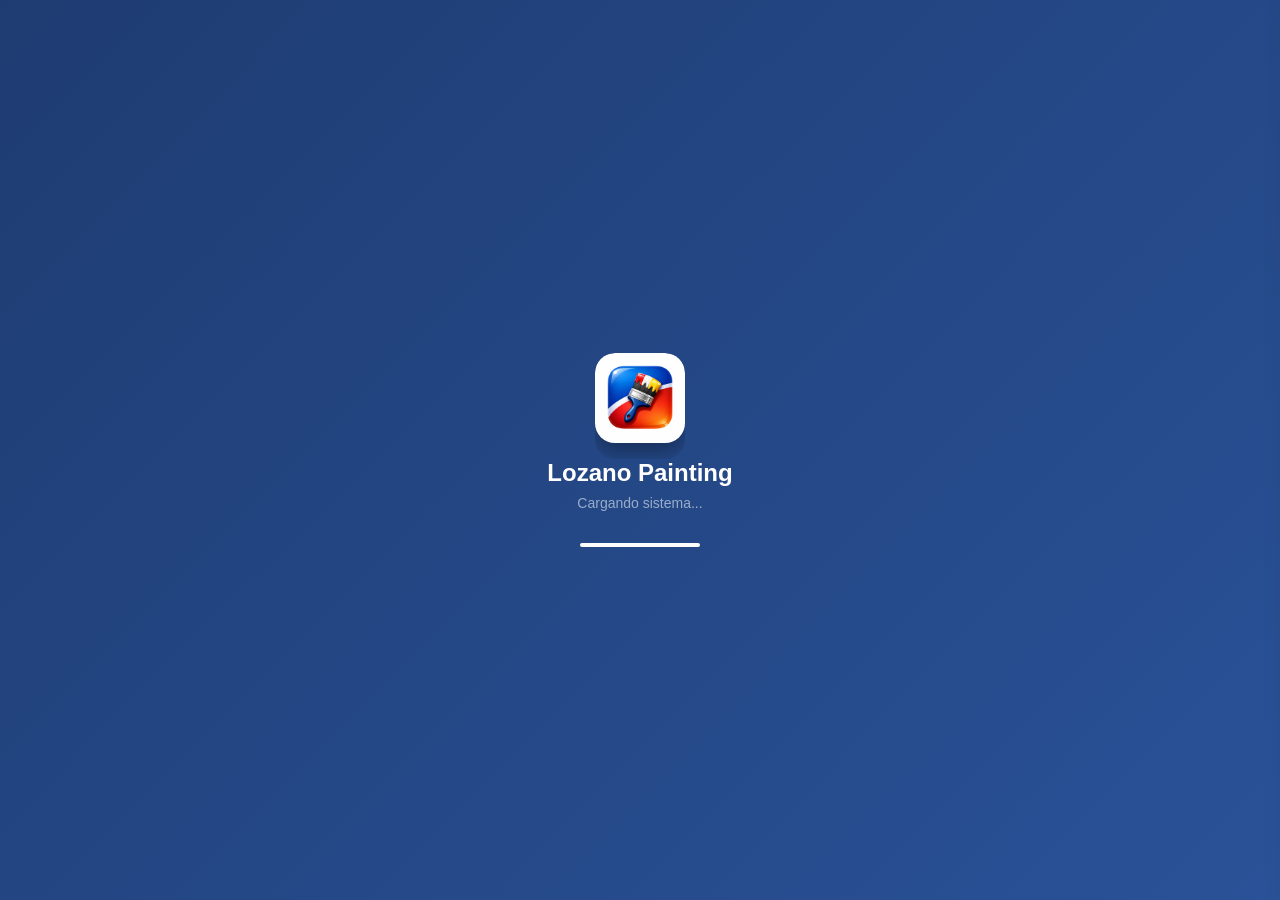
==== index.html @ d55d19da "Add files via upload" ====
<!DOCTYPE html>

<html lang="es">
<head>
<meta charset="utf-8"/>
<meta content="width=device-width, initial-scale=1.0" name="viewport"/>
<title>LOZANO PAINTING</title>
<style>
*{ box-sizing:border-box; }

body{
    font-family:'Segoe UI',sans-serif;
    margin:0;
    background:#f2f6fa;
    display:block;
}

.main-wrapper{
    width:100%;
    max-width:900px;
    padding:20px;
    text-align:center;
    margin:0 auto;
}

header{
    background:linear-gradient(90deg,#1e3c72,#2a5298);
    color:white;
    padding:20px;
    font-size:28px;
    font-weight:bold;
    border-radius:12px;
    box-shadow:0 4px 12px rgba(0,0,0,0.2);
    margin-bottom:30px;
    letter-spacing:2px;
}

label{
    font-weight:bold;
    font-size:18px;
    color:#1e3c72;
    display:block;
    margin-bottom:10px;
}

.buscador-wrapper{
    position:sticky;
    top:10px;
    width:100%;
    max-width:560px;
    margin:0 auto 10px;
    z-index:40;
}

.search-shell{
    position:relative;
    background:#ffffff;
    border-radius:18px;
    box-shadow:0 10px 24px rgba(22,50,95,0.14);
    border:1px solid #dbe6f4;
    padding:8px;
}

.search-icon{
    position:absolute;
    left:20px;
    top:50%;
    transform:translateY(-50%);
    font-size:18px;
    color:#52709b;
    pointer-events:none;
}

input{
    width:100%;
    padding:17px 52px 17px 48px;
    font-size:18px;
    border-radius:14px;
    border:2px solid #9bb4d8;
    outline:none;
    background:#fff;
    box-shadow:0 4px 14px rgba(0,0,0,0.08);
    transition:all .2s ease;
}

.clear-btn{
    position:absolute;
    right:16px;
    top:50%;
    transform:translateY(-50%);
    width:34px;
    height:34px;
    border:none;
    border-radius:999px;
    background:#edf4ff;
    color:#23406f;
    font-size:20px;
    cursor:pointer;
    display:none;
}

.clear-btn.visible{
    display:block;
}

input:focus{
    border-color:#2a5298;
    box-shadow:0 0 0 4px rgba(42,82,152,0.14), 0 8px 18px rgba(0,0,0,0.10);
}

.dropdown{
    position:absolute;
    top:calc(100% + 8px);
    left:0;
    right:0;
    background:#fff;
    border:2px solid #d4e0f1;
    border-radius:16px;
    box-shadow:0 12px 26px rgba(0,0,0,0.14);
    overflow:hidden;
    z-index:20;
    max-height:280px;
    overflow-y:auto;
    display:none;
    text-align:left;
}

.dropdown.visible{
    display:block;
}

.dropdown-item{
    padding:15px 16px;
    font-size:17px;
    color:#16325f;
    border-bottom:1px solid #edf2f8;
    cursor:pointer;
    background:#fff;
}

.dropdown-item:last-child{
    border-bottom:none;
}

.dropdown-item:hover,
.dropdown-item:active,
.dropdown-item.activa{
    background:#edf4ff;
}

.dropdown-vacio{
    padding:16px;
    color:#5d6f8a;
    font-size:15px;
}

.app-hint{
    margin:10px auto 0;
    max-width:560px;
    font-size:14px;
    color:#5a7399;
    background:#eef4ff;
    border:1px solid #d8e5f7;
    padding:10px 14px;
    border-radius:14px;
}

.nombre-colonia{
    margin-top:24px;
    font-size:24px;
    font-weight:bold;
    color:#1e3c72;
    letter-spacing:1px;
    background:#fff;
    border:1px solid #d9e4f3;
    border-radius:16px;
    padding:14px 16px;
    box-shadow:0 6px 16px rgba(0,0,0,0.08);
}

.table-wrap{
    width:100%;
    overflow-x:auto;
}

table{
    width:100%;
    margin-top:15px;
    border-collapse:collapse;
    background:white;
    border-radius:12px;
    overflow:hidden;
    box-shadow:0 6px 15px rgba(0,0,0,0.15);
}

th{
    background:#2a5298;
    color:white;
    padding:12px;
}

td{
    padding:12px;
    border-bottom:1px solid #ddd;
    vertical-align:top;
}

.mapa-celda{
    background:#f4f8fc;
    font-weight:bold;
    text-align:center;
}

.zoom-help{
    font-size:14px;
    font-weight:600;
    color:#45638d;
    margin:8px 0 12px;
}

.image-stage{
    width:100%;
    overflow:auto;
    -webkit-overflow-scrolling:touch;
    border-radius:14px;
    background:#eaf1fb;
    border:1px solid #d4e0f1;
    padding:12px;
    touch-action:pan-x pan-y pinch-zoom;
}

.image-inner{
    display:inline-block;
    transform-origin:center center;
    will-change:transform;
}

.mapa-celda img{
    width:min(100%, 760px);
    max-width:none;
    height:auto;
    display:block;
    margin:0 auto;
    border-radius:10px;
    user-select:none;
    -webkit-user-drag:none;
    touch-action:none;
}

ul{
    padding-left:20px;
    text-align:left;
    margin:0;
}

a{
    color:#1e3c72;
    font-weight:bold;
    text-decoration:none;
}

a:hover{
    text-decoration:underline;
}

@media(max-width:600px){
    .main-wrapper{
        padding:12px;
    }

    header{
        font-size:24px;
        padding:18px 14px;
        border-radius:18px;
    }

    .buscador-wrapper{
        top:8px;
    }

    .search-shell{
        border-radius:20px;
        padding:8px;
    }

    label{
        font-size:19px;
    }

    input{
        font-size:18px;
        padding:18px 52px 18px 46px;
    }

    .dropdown-item{
        font-size:18px;
        padding:16px;
    }

    table, thead, tbody, tr, th, td{
        display:block;
        width:100%;
    }

    thead{
        display:none;
    }

    tr{
        border-bottom:1px solid #dbe4f0;
    }

    td{
        text-align:left;
        padding:14px;
    }

    td::before{
        content:attr(data-label);
        display:block;
        font-weight:700;
        color:#1e3c72;
        margin-bottom:8px;
    }

    .mapa-celda{
        text-align:center;
    }

    .mapa-celda::before{
        display:none;
    }
}

.recent-chip{
    border:none;
    background:#edf4ff;
    padding:8px 12px;
    border-radius:999px;
    cursor:pointer;
    font-weight:600;
}
.recent-chip:hover{
    background:#dce9ff;
}


/* ===== SECCIONES MIGRADAS DESDE INDEX ===== */
.section-card{
    margin:32px auto 0;
    background:#fff;
    border:1px solid #d9e4f3;
    border-radius:22px;
    box-shadow:0 12px 28px rgba(15,35,70,.10);
    overflow:hidden;
}
.section-body{
    padding:22px 20px;
}
.section-title{
    margin:0 0 8px;
    color:#1e3c72;
    font-size:26px;
    font-weight:800;
}
.section-subtitle{
    margin:0;
    color:#5d7394;
    font-size:15px;
}
.visit-card{
    text-align:center;
}
.visit-card .visitor-badge{
    display:inline-block;
    margin:6px auto 18px;
}
.visit-gallery{
    display:flex;
    justify-content:center;
    flex-wrap:wrap;
    gap:16px;
    margin-top:8px;
}
.visit-gallery img{
    max-width:220px;
    width:100%;
    height:auto;
    border-radius:18px;
    border:1px solid #d9e4f3;
    box-shadow:0 10px 22px rgba(0,0,0,.10);
    background:#fff;
}
.important-wrap{
    position:relative;
}
.important-top-image{
    display:block;
    margin:0 auto 14px;
    max-width:260px;
    width:100%;
    height:auto;
}
.important-box{
    background:linear-gradient(135deg,#fff7cc,#ffe98b);
    color:#513d00;
    border:2px solid #f1c84a;
    border-radius:22px;
    box-shadow:0 14px 26px rgba(118,86,0,.16);
    padding:22px 18px;
    text-align:left;
}
.important-box h2{
    margin:0 0 12px;
    color:#7c4f00;
    font-size:28px;
    text-align:center;
}
.important-highlight{
    display:inline-block;
    margin-bottom:12px;
    padding:6px 12px;
    border-radius:999px;
    background:#7c4f00;
    color:#fff7cc;
    font-size:13px;
    font-weight:700;
    letter-spacing:.4px;
}
.important-copy{
    font-size:18px;
    line-height:1.55;
    font-weight:700;
}
.quick-links{
    display:grid;
    grid-template-columns:repeat(2,minmax(0,1fr));
    gap:18px;
    margin-top:32px;
}
.quick-card{
    background:#fff;
    border:1px solid #d9e4f3;
    border-radius:22px;
    padding:22px 18px;
    box-shadow:0 12px 28px rgba(15,35,70,.10);
    text-align:center;
}
.quick-card h3{
    margin:10px 0 6px;
    color:#1e3c72;
    font-size:24px;
}
.quick-card p{
    margin:0 0 14px;
    color:#607796;
}
.quick-card img{
    width:140px;
    max-width:100%;
    height:auto;
    border-radius:18px;
    box-shadow:0 10px 22px rgba(0,0,0,.12);
}
.action-btn{
    display:inline-block;
    margin-top:14px;
    padding:12px 18px;
    border-radius:14px;
    background:linear-gradient(90deg,#1e3c72,#2a5298);
    color:#fff;
    text-decoration:none;
    font-weight:800;
    box-shadow:0 10px 18px rgba(30,60,114,.24);
}
.action-btn:hover{
    text-decoration:none;
    filter:brightness(1.05);
}
.birthday-card{
    position:relative;
    overflow:hidden;
}
.birthday-card::before{
    content:"";
    position:absolute;
    inset:0;
    background:radial-gradient(circle at top right,rgba(255,214,102,.28),transparent 35%);
    pointer-events:none;
}
.birthday-header{
    display:flex;
    align-items:center;
    justify-content:center;
    gap:10px;
    flex-wrap:wrap;
    margin-bottom:8px;
}
.birthday-list{
    list-style:none;
    padding:0;
    margin:18px 0 0;
    display:grid;
    gap:10px;
}
.birthday-list li{
    background:#f7faff;
    border:1px solid #dfe9f8;
    border-radius:16px;
    padding:14px 16px;
    color:#28466f;
    font-size:17px;
    text-align:left;
}
.birthday-list .day{
    display:inline-block;
    min-width:90px;
    font-weight:800;
    color:#1e3c72;
}
.birthday-today-banner{
    display:none;
    position:fixed;
    inset:auto 16px 16px 16px;
    top:16px;
    max-width:760px;
    margin:auto;
    background:linear-gradient(135deg,#1e3c72,#2a5298);
    color:#fff;
    padding:24px 20px;
    border-radius:24px;
    box-shadow:0 20px 36px rgba(0,0,0,.28);
    z-index:9999;
    text-align:center;
    animation:fadePop .35s ease;
}
.birthday-today-banner strong{
    display:block;
    font-size:34px;
    margin-top:8px;
}
@keyframes fadePop{
    from{opacity:0; transform:translateY(-16px) scale(.96);}
    to{opacity:1; transform:translateY(0) scale(1);}
}
.emoji-balloon,.emoji-cake,.confetti{
    position:fixed;
    z-index:9998;
    pointer-events:none;
}
.emoji-balloon{
    font-size:34px;
    animation:floatUp linear infinite;
}
.emoji-cake{
    font-size:28px;
    animation:floatUp linear infinite;
}
.confetti{
    width:10px;
    height:10px;
    border-radius:50%;
    animation:confettiFall linear infinite;
}
@keyframes floatUp{
    0%{transform:translateY(0vh) rotate(0deg); opacity:1;}
    100%{transform:translateY(-150vh) rotate(360deg); opacity:0;}
}
@keyframes confettiFall{
    0%{transform:translateY(0) rotate(0deg); opacity:1;}
    100%{transform:translateY(120vh) rotate(720deg); opacity:0;}
}

.back-to-top:hover{ transform:translateY(-2px); }
@media(max-width:700px){
    .quick-links{ grid-template-columns:1fr; }
    .section-title{ font-size:22px; }
    .important-box h2{ font-size:24px; }
    .important-copy{ font-size:16px; }
    .birthday-today-banner strong{ font-size:25px; }
}


/* ===== Apartados en la misma página ===== */
.top-tabs{
    display:flex;
    gap:10px;
    overflow-x:auto;
    padding-bottom:10px;
    margin:0 0 20px;
    -webkit-overflow-scrolling:touch;
}
.top-tab-btn{
    flex-shrink:0;
    padding:12px 16px;
    border:none;
    border-radius:14px;
    background:#e2e8f0;
    color:#1e3c72;
    font-weight:800;
    font-size:15px;
    cursor:pointer;
    box-shadow:0 4px 10px rgba(0,0,0,0.08);
}
.top-tab-btn.active{
    background:linear-gradient(90deg,#1e3c72,#2a5298);
    color:#fff;
}
.seccion{display:none;width:100%;}
.seccion.activa{display:block;}
.registro-shell,.material-shell{
    margin:32px auto 0;
    max-width:700px;
    background:#fff;
    border:1px solid #d9e4f3;
    border-radius:22px;
    box-shadow:0 12px 28px rgba(15,35,70,.10);
    padding:22px 18px;
    text-align:left;
}
.registro-shell h2,.material-shell h2{
    text-align:center;
    color:#1e3c72;
    margin:0 0 18px;
    font-size:28px;
}
.registro-shell textarea{
    width:100%;
    min-height:250px;
    resize:vertical;
    border-radius:12px;
    border:1px solid #ccc;
    padding:12px;
    font-size:15px;
    box-shadow:0 1px 3px rgba(0,0,0,0.1);
    margin-bottom:12px;
}
.registro-shell input,.material-shell input{
    width:100%;
    padding:12px;
    margin:8px 0;
    border-radius:10px;
    border:1px solid #ccc;
    font-size:15px;
}
.registro-btn,.material-shell button{
    width:100%;
    background:#1a73e8;
    color:white;
    border:none;
    border-radius:10px;
    padding:12px;
    font-size:16px;
    margin-top:10px;
    cursor:pointer;
    transition:background 0.3s ease;
}
.registro-btn:hover,.material-shell button:hover{background:#155ab6;}
.registro-btn.whatsapp{background:#25D366;}
.registro-btn.whatsapp:hover{background:#1ea952;}
.weekly-summary{margin-top:28px;border-top:2px solid #d9e4f3;padding-top:22px;}
.weekly-summary-head{text-align:center;margin-bottom:16px;}
.weekly-summary-head h3{margin:0 0 6px;color:#1e3c72;font-size:24px;}
.week-range{color:#5d7394;font-weight:700;margin-bottom:12px;}
.week-nav{display:grid;grid-template-columns:1fr 1fr;gap:10px;}
.week-nav button{margin:0;background:#eaf2ff;color:#1e3c72;border:1px solid #c8d9f0;}
.worker-week-card{margin-top:18px;padding:18px;border:1px solid #d9e4f3;border-radius:18px;background:#f8fbff;box-shadow:0 8px 20px rgba(22,50,95,.09);}
.worker-week-title{margin:0 0 8px;color:#1e3c72;font-size:22px;}
.worker-total{font-weight:800;color:#17325c;margin-bottom:14px;}
.pay-grid{display:grid;grid-template-columns:1fr 1fr;gap:12px;margin-bottom:14px;}
.pay-grid label{font-size:14px;margin:0;text-align:left;}
.pay-grid input{margin:6px 0 0!important;background:#fff;}
.estimated-pay{padding:12px;border-radius:12px;background:#e9f8ef;color:#166534;font-weight:800;display:flex;align-items:center;}
.weekly-table{margin:0;box-shadow:none;border:1px solid #d9e4f3;}
.weekly-table th,.weekly-table td{padding:10px;text-align:left;}
.weekly-table td:last-child{white-space:nowrap;font-weight:700;}
.empty-week{padding:20px;border-radius:16px;background:#f1f5f9;color:#64748b;text-align:center;}
.delete-day-btn{width:auto!important;margin:0 0 0 8px!important;padding:5px 8px!important;background:#fee2e2!important;color:#991b1b!important;font-size:12px!important;}
@media(max-width:600px){
  .pay-grid{grid-template-columns:1fr;}
  .weekly-table,.weekly-table tbody{display:table!important;width:100%;}
  .weekly-table tr{display:table-row!important;}
  .weekly-table td{display:table-cell!important;width:auto!important;font-size:14px;padding:9px!important;}
  .weekly-table td::before{display:none!important;}
}
.checkbox-container{
    display:flex;
    align-items:center;
    justify-content:flex-start;
    gap:8px;
    margin-top:5px;
}
.checkbox-container input[type="checkbox"]{
    width:20px;
    height:20px;
    accent-color:#1a73e8;
    flex-shrink:0;
}
.checkbox-container label{
    font-weight:500;
    font-size:15px;
    margin:0;
}
.material-shell{text-align:center;}
.material-container{
    width:100%;
    max-width:420px;
    margin:auto;
    background:white;
    padding:0;
    border-radius:10px;
}
.material-shell h3{
    color:#333;
    font-size:18px;
    margin:18px 0 10px;
    text-align:center;
}
.producto{
    cursor:pointer;
    padding:10px;
    margin:5px;
    background:#007bff;
    color:white;
    display:block;
    border-radius:8px;
    font-weight:bold;
    transition:0.3s;
    font-size:16px;
}
.producto:hover{background:#0056b3;}
.lista{
    background:#fff3cd;
    color:#856404;
    padding:10px;
    border-radius:8px;
    border:1px solid #ffeeba;
    min-height:60px;
    text-align:left;
    font-size:16px;
    overflow-y:auto;
    max-height:180px;
}
.cantidad{font-weight:bold;color:#d9534f;}
.mensaje-adicional{
    font-size:14px;
    color:#555;
    margin-top:20px;
    text-align:center;
    font-weight:bold;
}
@media(max-width:600px){
    .top-tab-btn{font-size:14px;padding:12px 14px;}
    .registro-shell h2,.material-shell h2{font-size:24px;}
}

</style>
<style id="sherwin-migrado-style">
.sherwin-section{
    margin: 38px auto 0;
    max-width: 860px;
    background: linear-gradient(180deg,#ffffff,#f5f9ff);
    border: 1px solid #dbe6f4;
    border-radius: 20px;
    box-shadow: 0 12px 26px rgba(22,50,95,0.12);
    padding: 24px 18px 22px;
    text-align: center;
}
.sherwin-badge{
    display:inline-flex;
    align-items:center;
    gap:8px;
    background:#eaf2ff;
    color:#1e3c72;
    border:1px solid #cdddf6;
    border-radius:999px;
    padding:8px 14px;
    font-weight:700;
    margin-bottom:12px;
}
.sherwin-title{
    margin:0 0 8px;
    font-size:28px;
    color:#1e3c72;
    letter-spacing:.4px;
}
.sherwin-text{
    margin:0 auto 18px;
    max-width:680px;
    color:#5a7399;
    font-size:15px;
    line-height:1.5;
}
.sherwin-hero{
    width:96px;
    height:auto;
    display:block;
    margin:0 auto 14px;
    border-radius:16px;
    background:#fff;
    box-shadow:0 8px 20px rgba(0,0,0,0.08);
    padding:8px;
}
.sherwin-panel{
    max-width:580px;
    margin:0 auto;
    background:#eef4ff;
    border:1px solid #d6e4f7;
    border-radius:18px;
    padding:16px;
}
.sherwin-select{
    width:100%;
    padding:15px 16px;
    border-radius:14px;
    border:2px solid #a7c0e8;
    background:#fff;
    color:#16325f;
    font-size:17px;
    outline:none;
    box-shadow:0 4px 12px rgba(0,0,0,0.06);
}
.sherwin-select:focus{
    border-color:#2a5298;
    box-shadow:0 0 0 4px rgba(42,82,152,0.14), 0 8px 18px rgba(0,0,0,0.10);
}
.sherwin-link-wrap{
    min-height:64px;
    margin-top:14px;
    display:flex;
    align-items:center;
    justify-content:center;
}
.sherwin-link-btn{
    display:inline-flex;
    align-items:center;
    justify-content:center;
    gap:8px;
    background:linear-gradient(90deg,#1e3c72,#2a5298);
    color:#fff !important;
    text-decoration:none;
    font-weight:700;
    padding:13px 18px;
    border-radius:14px;
    box-shadow:0 8px 18px rgba(30,60,114,0.22);
}
.sherwin-link-btn:hover{
    text-decoration:none;
    transform:translateY(-1px);
}
body.dark-mode .sherwin-section{
    background:linear-gradient(180deg,#182335,#111827);
    border-color:#334155;
    box-shadow:0 12px 26px rgba(0,0,0,0.30);
}
body.dark-mode .sherwin-badge{
    background:#22314b;
    border-color:#355074;
    color:#e2e8f0;
}
body.dark-mode .sherwin-title{
    color:#f8fafc;
}
body.dark-mode .sherwin-text{
    color:#cbd5e1;
}
body.dark-mode .sherwin-hero{
    background:#1f2937;
}
body.dark-mode .sherwin-panel{
    background:#1e293b;
    border-color:#334155;
}
body.dark-mode .sherwin-select{
    background:#0f172a;
    color:#e2e8f0;
    border-color:#475569;
}
@media(max-width:600px){
    .sherwin-section{
        padding:20px 12px 18px;
        border-radius:18px;
    }
    .sherwin-title{
        font-size:24px;
    }
    .sherwin-text{
        font-size:14px;
    }
    .sherwin-panel{
        padding:12px;
        border-radius:16px;
    }
    .sherwin-select{
        font-size:16px;
        padding:14px;
    }
    .sherwin-link-btn{
        width:100%;
        padding:14px 16px;
    }
}
</style>
<style id="tabs-mobile-visible-fix">
.top-tabs{
    display:grid !important;
    grid-template-columns:repeat(2, minmax(0,1fr)) !important;
    gap:10px !important;
    overflow:visible !important;
    padding-bottom:0 !important;
}
.top-tab-btn{
    width:100% !important;
    min-width:0 !important;
    white-space:normal !important;
    line-height:1.2 !important;
    text-align:center !important;
}
@media(min-width:700px){
    .top-tabs{
        grid-template-columns:repeat(5, minmax(0,1fr)) !important;
    }
}
</style>
<style id="tab-animation-fix">
/* Cumpleaños solo en Buscar */


/* Animación tipo app */
.seccion{
    display:none;
    width:100%;
    opacity:0;
    transform:translateY(14px) scale(0.985);
}
.seccion.activa{
    display:block;
    animation:appTabIn .28s ease both;
}
@keyframes appTabIn{
    from{
        opacity:0;
        transform:translateY(14px) scale(0.985);
    }
    to{
        opacity:1;
        transform:translateY(0) scale(1);
    }
}
.top-tab-btn{
    transition:transform .18s ease, box-shadow .18s ease, background .2s ease, color .2s ease;
}
.top-tab-btn:hover{
    transform:translateY(-1px);
}
.top-tab-btn.active{
    box-shadow:0 10px 20px rgba(30,60,114,.20);
}
</style>
<style id="active-tab-glow-line">
.top-tab-btn{
    position:relative;
}
.top-tab-btn.active::after{
    content:"";
    position:absolute;
    left:14px;
    right:14px;
    bottom:-6px;
    height:4px;
    border-radius:999px;
    background:linear-gradient(90deg,#7dd3fc,#ffffff,#7dd3fc);
    box-shadow:0 0 10px rgba(125,211,252,.95), 0 0 18px rgba(125,211,252,.65);
}
</style>
<style id="cumpleanos-visible-fix">
#cumpleanos .birthday-card,
#cumpleanos #birthdaySection{
    display:block !important;
}
#cumpleanos .birthday-list{
    display:grid !important;
}
</style>
<style id="sherwin-cerca-extra-style">
.nearby-actions{
    margin-top:16px;
    display:grid;
    gap:12px;
}
.nearby-btn{
    display:flex;
    align-items:center;
    justify-content:flex-start;
    gap:12px;
    width:100%;
    padding:14px 16px;
    border-radius:16px;
    text-decoration:none;
    font-weight:800;
    color:#17325c !important;
    background:linear-gradient(180deg,#ffffff,#f5f9ff);
    border:1px solid #d8e4f4;
    box-shadow:0 10px 20px rgba(30,60,114,0.10);
    transition:transform .18s ease, box-shadow .18s ease, border-color .18s ease;
}
.nearby-btn:hover{
    text-decoration:none;
    transform:translateY(-1px);
    border-color:#9db8e2;
    box-shadow:0 14px 24px rgba(30,60,114,0.14);
}
.nearby-icon{
    width:40px;
    height:40px;
    border-radius:12px;
    display:inline-flex;
    align-items:center;
    justify-content:center;
    background:linear-gradient(135deg,#1e3c72,#2a5298);
    color:#fff;
    font-size:20px;
    flex:0 0 40px;
    box-shadow:0 8px 16px rgba(30,60,114,0.18);
}
.nearby-text{
    display:flex;
    flex-direction:column;
    align-items:flex-start;
    text-align:left;
    line-height:1.2;
}
.nearby-title{
    font-size:15px;
}
.nearby-sub{
    margin-top:4px;
    font-size:12px;
    font-weight:600;
    color:#6b7f9f;
}
.nearby-note{
    margin-top:10px;
    font-size:14px;
    color:#5a7399;
    line-height:1.4;
}
</style>
<style id="premium-app-mode">
:root{
  --app-bg1:#eef4fb;
  --app-bg2:#f8fbff;
  --app-card:#ffffff;
  --app-ink:#17325c;
  --app-muted:#6b7f9f;
  --app-line:#d8e4f4;
  --app-primary:#1e3c72;
  --app-primary-2:#2a5298;
  --app-success:#16a34a;
  --app-shadow:0 16px 36px rgba(21,45,84,.12);
  --app-radius:22px;
}

html,body{
  min-height:100%;
  background:
    radial-gradient(circle at top left, rgba(59,130,246,.12), transparent 24%),
    radial-gradient(circle at top right, rgba(125,211,252,.12), transparent 20%),
    linear-gradient(180deg,var(--app-bg1),var(--app-bg2));
}

body{
  padding-bottom:92px;
}

.main-wrapper{
  max-width:980px !important;
  padding:14px !important;
}

header{
  position:sticky;
  top:0;
  z-index:200;
  margin-bottom:18px !important;
  border-radius:24px !important;
  background:linear-gradient(135deg,var(--app-primary),var(--app-primary-2)) !important;
  box-shadow:0 14px 34px rgba(30,60,114,.22) !important;
  font-size:26px !important;
  letter-spacing:1px !important;
  backdrop-filter:blur(10px);
}

.buscador-wrapper{
  top:88px !important;
}

.search-shell,
.section-card,
.sherwin-section,
.registro-shell,
.material-shell{
  border-radius:24px !important;
  box-shadow:var(--app-shadow) !important;
}

.search-shell{
  background:rgba(255,255,255,.92) !important;
  backdrop-filter:blur(10px);
}

input,
select,
textarea,
.registro-shell input,
.material-shell input,
.registro-shell textarea{
  min-height:54px;
  border-radius:16px !important;
  font-size:16px !important;
}

textarea,
.registro-shell textarea{
  min-height:170px;
}

.section-card,
.sherwin-section,
.registro-shell,
.material-shell{
  overflow:hidden;
  border:1px solid var(--app-line) !important;
  background:linear-gradient(180deg,#ffffff,#fbfdff) !important;
}

.section-body{
  padding:22px 18px !important;
}

.section-title,
.sherwin-title,
.registro-shell h2,
.material-shell h2{
  font-size:28px !important;
  line-height:1.15;
}

.app-hint,
.nearby-note,
.section-subtitle{
  color:var(--app-muted) !important;
}

.top-tabs{
  position:fixed !important;
  left:12px;
  right:12px;
  bottom:12px;
  z-index:9999;
  display:grid !important;
  grid-template-columns:repeat(5,minmax(0,1fr)) !important;
  gap:8px !important;
  padding:10px !important;
  margin:0 !important;
  background:rgba(255,255,255,.86);
  backdrop-filter:blur(16px);
  border:1px solid rgba(216,228,244,.95);
  border-radius:24px;
  box-shadow:0 18px 36px rgba(15,35,70,.18);
}

.top-tab-btn{
  min-width:0 !important;
  width:100% !important;
  padding:12px 8px 14px !important;
  border-radius:18px !important;
  font-size:12px !important;
  line-height:1.15 !important;
  font-weight:900 !important;
  background:transparent !important;
  color:#355277 !important;
  box-shadow:none !important;
  border:1px solid transparent !important;
  display:flex;
  align-items:center;
  justify-content:center;
  text-align:center;
}

.top-tab-btn.active{
  background:linear-gradient(135deg,var(--app-primary),var(--app-primary-2)) !important;
  color:#fff !important;
  box-shadow:0 10px 22px rgba(30,60,114,.24) !important;
}

.top-tab-btn.active::after{
  bottom:6px !important;
  left:20px !important;
  right:20px !important;
  height:3px !important;
}

.seccion{
  display:none;
  width:100%;
  opacity:0;
  transform:translateY(16px) scale(.985);
}
.seccion.activa{
  display:block;
  animation:premiumScreenIn .32s cubic-bezier(.22,.8,.2,1) both;
}
@keyframes premiumScreenIn{
  from{opacity:0;transform:translateY(18px) scale(.985);}
  to{opacity:1;transform:translateY(0) scale(1);}
}

.top-tab-btn,
.action-btn,
.registro-btn,
.material-shell button,
.nearby-btn,
.clear-btn,

.top-tab-btn:active,
.action-btn:active,
.registro-btn:active,
.material-shell button:active,
.nearby-btn:active,
.clear-btn:active,
.back-to-top:active{
  transform:scale(.98);
}



.action-btn,
.registro-btn,
.material-shell button{
  border-radius:16px !important;
  font-weight:900 !important;
}

.visit-gallery img,
.quick-card img,
.important-top-image,
.sherwin-hero{
  border-radius:20px !important;
}

.quick-card{
  border-radius:22px !important;
}

.birthday-card{
  background:
    radial-gradient(circle at top right, rgba(251,191,36,.18), transparent 34%),
    linear-gradient(180deg,#ffffff,#fffdf7) !important;
}
.birthday-list li{
  border-radius:18px !important;
}

.nearby-btn{
  border-radius:18px !important;
}

.dropdown{
  border-radius:18px !important;
}

@media(max-width:760px){
  .main-wrapper{
    padding:10px !important;
  }
  header{
    font-size:22px !important;
    border-radius:20px !important;
    padding:16px 12px !important;
  }
  .buscador-wrapper{
    top:78px !important;
  }
  .section-title,
  .sherwin-title,
  .registro-shell h2,
  .material-shell h2{
    font-size:24px !important;
  }
  .top-tabs{
    left:10px;
    right:10px;
    bottom:10px;
    gap:6px !important;
    padding:8px !important;
  }
  .top-tab-btn{
    font-size:11px !important;
    padding:10px 4px 12px !important;
    border-radius:16px !important;
  }
}
</style>
<style id="splash-style">
#splash{
 position:fixed;
 inset:0;
 background:linear-gradient(135deg,#1e3c72,#2a5298);
 display:flex;
 align-items:center;
 justify-content:center;
 flex-direction:column;
 z-index:10000;
 color:#fff;
 font-family:sans-serif;
}
#splash img{
 width:90px;
 height:90px;
 border-radius:20px;
 margin-bottom:16px;
 box-shadow:0 10px 20px rgba(0,0,0,.3);
}
#splash h1{
 margin:0;
 font-size:24px;
}
#splash p{
 margin-top:8px;
 font-size:14px;
 opacity:.8;
}
#loader{
 margin-top:18px;
 width:120px;
 height:4px;
 background:rgba(255,255,255,.2);
 border-radius:10px;
 overflow:hidden;
}
#loader div{
 width:0%;
 height:100%;
 background:#fff;
 animation:load 1.6s ease forwards;
}
@keyframes load{
 from{width:0%;}
 to{width:100%;}
}
</style>
<style id="splash-anim-extra">
#splash img{
 animation:logoPop 1.2s ease;
}
@keyframes logoPop{
 0%{transform:scale(0.6);opacity:0;}
 60%{transform:scale(1.1);}
 100%{transform:scale(1);opacity:1;}
}
</style>
<style id="splash-extra-anim">
#splash img{
  animation:logoPop 1.2s ease, logoFloat 2.8s ease-in-out infinite;
}
@keyframes logoFloat{
  0%{transform:translateY(0)}
  50%{transform:translateY(-6px)}
  100%{transform:translateY(0)}
}
/* subtle shine */
#splash img::after{
  content:"";
}
</style>
<style id="splash-shine-vibrate-style">
#splash .logo-wrap{
  position:relative;
  display:inline-block;
  border-radius:20px;
  overflow:hidden;
}
#splash .logo-wrap::after{
  content:"";
  position:absolute;
  top:-20%;
  left:-75%;
  width:45%;
  height:140%;
  transform:rotate(18deg);
  background:linear-gradient(90deg, rgba(255,255,255,0), rgba(255,255,255,.55), rgba(255,255,255,0));
  animation:logoShine 2.4s ease-in-out infinite;
  pointer-events:none;
}
@keyframes logoShine{
  0%{left:-75%;}
  45%{left:140%;}
  100%{left:140%;}
}
#splash img{
  display:block;
}
</style>
<style id="share-location-style">
.location-actions{
    display:flex;
    flex-wrap:wrap;
    gap:10px;
    justify-content:center;
}
.location-action-btn{
    display:inline-flex;
    align-items:center;
    justify-content:center;
    gap:8px;
    padding:12px 16px;
    border-radius:14px;
    font-weight:800;
    text-decoration:none;
    border:none;
    cursor:pointer;
    box-shadow:0 8px 18px rgba(30,60,114,.14);
    transition:transform .18s ease, filter .18s ease;
}
.location-action-btn:hover{
    transform:translateY(-1px);
    filter:brightness(1.03);
    text-decoration:none;
}
.location-action-btn.maps{
    background:linear-gradient(90deg,#1e3c72,#2a5298);
    color:#fff !important;
}
.location-action-btn.share{
    background:linear-gradient(90deg,#0f766e,#14b8a6);
    color:#fff !important;
}
.share-overlay{
    position:fixed;
    inset:0;
    background:rgba(15,23,42,.52);
    display:none;
    align-items:center;
    justify-content:center;
    padding:18px;
    z-index:10000;
}
.share-overlay.active{ display:flex; }
.share-modal{
    width:min(100%,420px);
    background:#fff;
    border-radius:22px;
    box-shadow:0 24px 48px rgba(15,23,42,.25);
    border:1px solid #d9e4f3;
    padding:22px 18px;
    text-align:center;
}
.share-modal h3{
    margin:0 0 10px;
    color:#1e3c72;
    font-size:22px;
}
.share-modal p{
    margin:0 0 14px;
    color:#5d7394;
    line-height:1.45;
}
.share-options{
    display:grid;
    grid-template-columns:repeat(2,minmax(0,1fr));
    gap:12px;
    margin-top:12px;
}
.share-option-btn{
    border:none;
    border-radius:18px;
    padding:16px 12px;
    cursor:pointer;
    font-weight:900;
    background:linear-gradient(180deg,#ffffff,#f5f9ff);
    border:1px solid #d9e4f3;
    box-shadow:0 10px 18px rgba(15,35,70,.10);
    color:#17325c;
    display:flex;
    flex-direction:column;
    align-items:center;
    justify-content:center;
    gap:10px;
}
.share-option-btn:hover{ transform:translateY(-1px); }
.share-icon{
    width:54px;
    height:54px;
    border-radius:18px;
    display:flex;
    align-items:center;
    justify-content:center;
    color:#fff;
    font-size:26px;
    box-shadow:0 10px 18px rgba(15,35,70,.16);
}
.share-icon.sms{ background:linear-gradient(135deg,#2563eb,#60a5fa); }
.share-icon.wa{ background:linear-gradient(135deg,#16a34a,#25D366); }
.share-close{
    margin-top:14px;
    border:none;
    border-radius:14px;
    padding:12px 16px;
    background:#eef4ff;
    color:#1e3c72;
    font-weight:800;
    cursor:pointer;
}
.share-mini-note{
    margin-top:10px;
    font-size:12px;
    color:#7a8dac;
}

/* ===== Aviso un día antes de cumpleaños ===== */
.birthday-tomorrow-banner{
    display:none;
    position:fixed;
    left:16px;
    right:16px;
    top:18px;
    max-width:760px;
    margin:auto;
    background:linear-gradient(135deg,#fff7cc,#ffd166,#f59e0b);
    color:#5f3700;
    padding:22px 18px;
    border-radius:24px;
    box-shadow:0 22px 44px rgba(120,70,0,.28);
    z-index:10001;
    text-align:center;
    border:2px solid rgba(255,255,255,.75);
    animation:tomorrowFlash .65s ease both, tomorrowGlow 1s ease-in-out infinite alternate;
}
.birthday-tomorrow-banner .spark{
    display:block;
    font-size:32px;
    margin-bottom:6px;
}
.birthday-tomorrow-banner strong{
    display:block;
    font-size:24px;
    margin-top:8px;
}
@keyframes tomorrowFlash{
    0%{opacity:0; transform:translateY(-18px) scale(.94); filter:brightness(1.4);}
    55%{opacity:1; transform:translateY(0) scale(1.04); filter:brightness(1.25);}
    100%{opacity:1; transform:translateY(0) scale(1); filter:brightness(1);}
}
@keyframes tomorrowGlow{
    from{box-shadow:0 18px 38px rgba(245,158,11,.32), 0 0 0 rgba(255,255,255,0);}
    to{box-shadow:0 24px 52px rgba(245,158,11,.48), 0 0 28px rgba(255,255,255,.95);}
}

</style>
<style id="birthday-start-center-style">
#birthdayStartBanner{
    display:none;
    position:fixed;
    inset:0;
    z-index:10002;
    align-items:center;
    justify-content:center;
    padding:18px;
    background:rgba(15,23,42,.18);
    pointer-events:none;
}
#birthdayStartBanner .birthday-start-card{
    width:min(92vw,560px);
    background:linear-gradient(135deg,#1e3c72,#2a5298 60%,#0ea5e9);
    color:#fff;
    border-radius:28px;
    padding:28px 22px;
    text-align:center;
    box-shadow:0 26px 56px rgba(15,23,42,.32);
    border:2px solid rgba(255,255,255,.32);
    animation:birthdayStartPop .45s ease both, birthdayStartGlow .9s ease-in-out infinite alternate;
    position:relative;
    overflow:hidden;
}
#birthdayStartBanner .birthday-start-card::before{
    content:"";
    position:absolute;
    top:-40%;
    left:-70%;
    width:45%;
    height:180%;
    background:linear-gradient(90deg,transparent,rgba(255,255,255,.55),transparent);
    transform:rotate(22deg);
    animation:birthdayStartShine 1.4s ease-in-out infinite;
}
#birthdayStartBanner .birthday-start-icons{
    font-size:34px;
    margin-bottom:8px;
}
#birthdayStartBanner .birthday-start-title{
    font-size:20px;
    font-weight:900;
    letter-spacing:.3px;
    position:relative;
    z-index:1;
}
#birthdayStartBanner strong{
    display:block;
    margin-top:10px;
    font-size:clamp(26px,6vw,42px);
    line-height:1.1;
    position:relative;
    z-index:1;
}
@keyframes birthdayStartPop{
    from{opacity:0; transform:scale(.88) translateY(12px);}
    to{opacity:1; transform:scale(1) translateY(0);}
}
@keyframes birthdayStartGlow{
    from{box-shadow:0 22px 48px rgba(30,60,114,.32),0 0 0 rgba(125,211,252,0);}
    to{box-shadow:0 30px 66px rgba(30,60,114,.45),0 0 26px rgba(125,211,252,.95);}
}
@keyframes birthdayStartShine{
    0%{left:-70%;}
    55%{left:130%;}
    100%{left:130%;}
}
</style>
<style>

/* ===== Aviso de cumpleaños al iniciar con confeti ===== */
.start-birthday-overlay{
    display:none;
    position:fixed;
    inset:0;
    z-index:10002;
    align-items:center;
    justify-content:center;
    background:rgba(15,23,42,.18);
    backdrop-filter:blur(3px);
    pointer-events:none;
}
.start-birthday-card{
    width:min(92%,560px);
    background:
      radial-gradient(circle at top right, rgba(255,255,255,.55), transparent 34%),
      linear-gradient(135deg,#1e3c72,#2a5298);
    color:#fff;
    padding:28px 22px;
    border-radius:28px;
    box-shadow:0 26px 54px rgba(15,23,42,.35);
    border:2px solid rgba(255,255,255,.42);
    text-align:center;
    animation:startBirthdayPop .45s ease both, startBirthdayGlow 1s ease-in-out infinite alternate;
    position:relative;
    overflow:hidden;
}
.start-birthday-card::before{
    content:"";
    position:absolute;
    inset:-30%;
    background:linear-gradient(120deg,transparent,rgba(255,255,255,.25),transparent);
    transform:translateX(-90%) rotate(12deg);
    animation:startBirthdayShine 1.8s ease-in-out infinite;
}
.start-birthday-emojis{
    font-size:38px;
    line-height:1;
    margin-bottom:10px;
    position:relative;
    z-index:1;
}
.start-birthday-title{
    font-size:20px;
    font-weight:900;
    letter-spacing:.2px;
    position:relative;
    z-index:1;
}
.start-birthday-names{
    display:block;
    margin-top:12px;
    font-size:clamp(28px,7vw,46px);
    font-weight:1000;
    color:#fff7cc;
    text-shadow:0 4px 12px rgba(0,0,0,.28);
    position:relative;
    z-index:1;
}
.start-birthday-confetti{
    position:fixed;
    top:-16px;
    width:10px;
    height:16px;
    border-radius:4px;
    z-index:10003;
    pointer-events:none;
    animation:startConfettiFall linear forwards;
}
.start-birthday-float{
    position:fixed;
    z-index:10003;
    pointer-events:none;
    font-size:28px;
    animation:startEmojiFloat linear forwards;
}
@keyframes startBirthdayPop{
    from{opacity:0;transform:scale(.88) translateY(16px);}
    to{opacity:1;transform:scale(1) translateY(0);}
}
@keyframes startBirthdayGlow{
    from{box-shadow:0 22px 46px rgba(30,60,114,.34),0 0 0 rgba(255,255,255,0);}
    to{box-shadow:0 28px 60px rgba(30,60,114,.42),0 0 34px rgba(255,255,255,.85);}
}
@keyframes startBirthdayShine{
    0%{transform:translateX(-90%) rotate(12deg);}
    55%{transform:translateX(90%) rotate(12deg);}
    100%{transform:translateX(90%) rotate(12deg);}
}
@keyframes startConfettiFall{
    0%{transform:translateY(0) rotate(0deg);opacity:1;}
    100%{transform:translateY(110vh) rotate(760deg);opacity:0;}
}
@keyframes startEmojiFloat{
    0%{transform:translateY(0) rotate(0deg);opacity:1;}
    100%{transform:translateY(-120vh) rotate(320deg);opacity:0;}
}

</style>
<!-- ===== PWA / Icono para acceso directo iPhone y Android ===== -->
<meta content="Lozano Painting" name="application-name"/>
<meta content="Lozano Painting" name="apple-mobile-web-app-title"/>
<meta content="yes" name="apple-mobile-web-app-capable"/>
<meta content="yes" name="mobile-web-app-capable"/>
<meta content="black-translucent" name="apple-mobile-web-app-status-bar-style"/>
<meta content="#1e3c72" name="theme-color"/>
<meta content="#1e3c72" name="msapplication-TileColor"/>
<link href="https://canutoscorp.github.io/pintura/icono.png" rel="icon" sizes="192x192" type="image/png"/>
<link href="https://canutoscorp.github.io/pintura/icono.png" rel="apple-touch-icon"/>
<link href="https://canutoscorp.github.io/pintura/icono.png" rel="apple-touch-icon" sizes="180x180"/>
<link id="appManifest" rel="manifest"/>
<style id="birthday-final-fix-style">
#cumpleanos .birthday-card,
#cumpleanos #birthdaySection,
#birthdaySection{
    display:block !important;
}
#cumpleanos .birthday-list,
#birthdayList{
    display:grid !important;
    visibility:visible !important;
    opacity:1 !important;
}
.start-birthday-overlay{
    display:none;
    position:fixed;
    inset:0;
    z-index:10002;
    align-items:center;
    justify-content:center;
    background:rgba(15,23,42,.18);
    backdrop-filter:blur(3px);
    pointer-events:none;
}
.start-birthday-card{
    width:min(92%,560px);
    background:radial-gradient(circle at top right, rgba(255,255,255,.55), transparent 34%),linear-gradient(135deg,#1e3c72,#2a5298);
    color:#fff;
    padding:28px 22px;
    border-radius:28px;
    box-shadow:0 26px 54px rgba(15,23,42,.35);
    border:2px solid rgba(255,255,255,.42);
    text-align:center;
    animation:startBirthdayPop .45s ease both, startBirthdayGlow 1s ease-in-out infinite alternate;
    position:relative;
    overflow:hidden;
}
.start-birthday-emojis{font-size:38px;line-height:1;margin-bottom:10px;position:relative;z-index:1;}
.start-birthday-title{font-size:20px;font-weight:900;position:relative;z-index:1;}
.start-birthday-names{display:block;margin-top:12px;font-size:clamp(28px,7vw,46px);font-weight:1000;color:#fff7cc;text-shadow:0 4px 12px rgba(0,0,0,.28);position:relative;z-index:1;}
@keyframes startBirthdayPop{from{opacity:0;transform:scale(.88) translateY(16px);}to{opacity:1;transform:scale(1) translateY(0);}}
@keyframes startBirthdayGlow{from{box-shadow:0 22px 46px rgba(30,60,114,.34),0 0 0 rgba(255,255,255,0);}to{box-shadow:0 28px 60px rgba(30,60,114,.42),0 0 34px rgba(255,255,255,.85);}}
</style>
<style id="auto-dark-mode-style">
/* ===== MODO OSCURO AUTOMÁTICO 7PM - 7AM ===== */
body.auto-dark-mode{
    background:
      radial-gradient(circle at top left, rgba(59,130,246,.16), transparent 28%),
      radial-gradient(circle at top right, rgba(14,165,233,.12), transparent 24%),
      linear-gradient(180deg,#07111f,#0f172a 55%,#111827) !important;
    color:#e5eefc !important;
}

body.auto-dark-mode header{
    background:linear-gradient(135deg,#020617,#1e3a8a,#0f766e) !important;
    color:#ffffff !important;
    box-shadow:0 14px 34px rgba(0,0,0,.46) !important;
}

body.auto-dark-mode label,
body.auto-dark-mode .section-title,
body.auto-dark-mode .sherwin-title,
body.auto-dark-mode .registro-shell h2,
body.auto-dark-mode .material-shell h2,
body.auto-dark-mode .quick-card h3,
body.auto-dark-mode .nombre-colonia,
body.auto-dark-mode h2,
body.auto-dark-mode h3{
    color:#dbeafe !important;
    text-shadow:0 1px 0 rgba(0,0,0,.22);
}

body.auto-dark-mode .section-subtitle,
body.auto-dark-mode .app-hint,
body.auto-dark-mode .nearby-note,
body.auto-dark-mode .sherwin-text,
body.auto-dark-mode p,
body.auto-dark-mode .zoom-help,
body.auto-dark-mode .mensaje-adicional{
    color:#b6c6dc !important;
}

body.auto-dark-mode .search-shell,
body.auto-dark-mode .section-card,
body.auto-dark-mode .quick-card,
body.auto-dark-mode .sherwin-section,
body.auto-dark-mode .sherwin-panel,
body.auto-dark-mode .registro-shell,
body.auto-dark-mode .material-shell,
body.auto-dark-mode .material-container,
body.auto-dark-mode .nombre-colonia,
body.auto-dark-mode table,
body.auto-dark-mode .dropdown,
body.auto-dark-mode .share-modal{
    background:linear-gradient(180deg,rgba(15,23,42,.96),rgba(17,24,39,.94)) !important;
    border-color:#334155 !important;
    box-shadow:0 16px 38px rgba(0,0,0,.42) !important;
}

body.auto-dark-mode input,
body.auto-dark-mode select,
body.auto-dark-mode textarea,
body.auto-dark-mode .sherwin-select,
body.auto-dark-mode .registro-shell input,
body.auto-dark-mode .material-shell input,
body.auto-dark-mode .registro-shell textarea{
    background:#020617 !important;
    color:#f8fafc !important;
    border-color:#475569 !important;
    box-shadow:0 4px 14px rgba(0,0,0,.25) !important;
}

body.auto-dark-mode input::placeholder,
body.auto-dark-mode textarea::placeholder{
    color:#94a3b8 !important;
}

body.auto-dark-mode input:focus,
body.auto-dark-mode select:focus,
body.auto-dark-mode textarea:focus,
body.auto-dark-mode .sherwin-select:focus{
    border-color:#38bdf8 !important;
    box-shadow:0 0 0 4px rgba(56,189,248,.16), 0 8px 18px rgba(0,0,0,.32) !important;
}

body.auto-dark-mode .dropdown-item{
    background:#020617 !important;
    color:#e5eefc !important;
    border-color:#1e293b !important;
}

body.auto-dark-mode .dropdown-item:hover,
body.auto-dark-mode .dropdown-item:active,
body.auto-dark-mode .dropdown-item.activa{
    background:#1e3a8a !important;
    color:#ffffff !important;
}

body.auto-dark-mode .dropdown-vacio{
    color:#cbd5e1 !important;
    background:#020617 !important;
}

body.auto-dark-mode th{
    background:linear-gradient(135deg,#1e3a8a,#0f766e) !important;
    color:#ffffff !important;
}

body.auto-dark-mode td{
    background:#0f172a !important;
    color:#e5eefc !important;
    border-color:#334155 !important;
}

body.auto-dark-mode .mapa-celda,
body.auto-dark-mode .image-stage{
    background:#020617 !important;
    border-color:#334155 !important;
    color:#e5eefc !important;
}

body.auto-dark-mode a{
    color:#93c5fd !important;
}

body.auto-dark-mode .top-tabs{
    background:rgba(2,6,23,.9) !important;
    border-color:#334155 !important;
    box-shadow:0 18px 36px rgba(0,0,0,.48) !important;
}

body.auto-dark-mode .top-tab-btn{
    color:#cbd5e1 !important;
    background:transparent !important;
}

body.auto-dark-mode .top-tab-btn.active{
    background:linear-gradient(135deg,#1e3a8a,#0f766e) !important;
    color:#ffffff !important;
    box-shadow:0 10px 22px rgba(14,165,233,.2) !important;
}

body.auto-dark-mode .birthday-list li,
body.auto-dark-mode .lista,
body.auto-dark-mode .important-box,
body.auto-dark-mode .nearby-btn,
body.auto-dark-mode .recent-chip{
    background:#111827 !important;
    color:#e5eefc !important;
    border-color:#334155 !important;
}

body.auto-dark-mode .important-box h2,
body.auto-dark-mode .important-copy,
body.auto-dark-mode .birthday-list .day{
    color:#fde68a !important;
}

body.auto-dark-mode .important-highlight{
    background:#fde68a !important;
    color:#422006 !important;
}

body.auto-dark-mode .producto{
    background:linear-gradient(135deg,#1e3a8a,#0284c7) !important;
    color:#ffffff !important;
}

body.auto-dark-mode .clear-btn,
body.auto-dark-mode .share-close{
    background:#1e293b !important;
    color:#dbeafe !important;
}

body.auto-dark-mode .share-option-btn{
    background:#111827 !important;
    color:#e5eefc !important;
    border-color:#334155 !important;
}

body.auto-dark-mode .visitor-badge,
body.auto-dark-mode img{
    filter:none;
}

body.auto-dark-mode .dark-mode-pill{
    background:rgba(15,23,42,.85) !important;
    color:#dbeafe !important;
    border-color:#334155 !important;
}

.dark-mode-pill{
    position:fixed;
    left:14px;
    top:14px;
    z-index:9998;
    background:rgba(255,255,255,.86);
    color:#1e3c72;
    border:1px solid #d8e4f4;
    border-radius:999px;
    padding:7px 11px;
    font-size:12px;
    font-weight:900;
    box-shadow:0 10px 22px rgba(15,35,70,.14);
    backdrop-filter:blur(10px);
    display:none;
}

.dark-mode-pill.visible{
    display:inline-flex;
}
</style>

<style id="birthday-video-and-tomorrow-enhancement">
/* Aviso del día anterior: destello visible durante 3 segundos */
.birthday-tomorrow-banner{
    overflow:hidden;
    background:
      radial-gradient(circle at top right, rgba(255,255,255,.95), transparent 30%),
      linear-gradient(135deg,#fff7cc,#ffd166,#f59e0b) !important;
}
.birthday-tomorrow-banner::before{
    content:"";
    position:absolute;
    top:-35%;
    left:-75%;
    width:42%;
    height:180%;
    background:linear-gradient(90deg,transparent,rgba(255,255,255,.92),transparent);
    transform:rotate(20deg);
    animation:birthdayTomorrowShine 1.15s ease-in-out 2;
    pointer-events:none;
}
.birthday-tomorrow-banner strong{
    position:relative;
    z-index:1;
    color:#6b3100;
    text-shadow:0 2px 8px rgba(255,255,255,.75);
}
@keyframes birthdayTomorrowShine{
    0%{left:-75%;}
    55%{left:135%;}
    100%{left:135%;}
}

.birthday-video-section{
    margin-top:20px;
    padding:18px;
    border-radius:22px;
    border:1px solid #f4d77c;
    background:
      radial-gradient(circle at top right,rgba(255,230,120,.34),transparent 35%),
      linear-gradient(180deg,#fffdf4,#fff8d9);
    box-shadow:0 14px 28px rgba(118,86,0,.14);
    text-align:center;
    animation:birthdayVideoAppear .45s ease both;
}
.birthday-video-title{
    color:#7c4f00;
    font-size:18px;
    font-weight:900;
}
.birthday-video-names{
    display:block;
    margin:8px 0 14px;
    color:#1e3c72;
    font-size:clamp(22px,5vw,32px);
}
.birthday-video-frame{
    position:relative;
    width:100%;
    padding-top:56.25%;
    overflow:hidden;
    border-radius:18px;
    background:#000;
    box-shadow:0 12px 24px rgba(0,0,0,.18);
}
.birthday-video-frame iframe{
    position:absolute;
    inset:0;
    width:100%;
    height:100%;
    border:0;
}
.birthday-video-note{
    margin-top:10px;
    color:#6b5b2f;
    font-size:12px;
    font-weight:700;
}
@keyframes birthdayVideoAppear{
    from{opacity:0;transform:translateY(12px) scale(.985);}
    to{opacity:1;transform:translateY(0) scale(1);}
}
body.auto-dark-mode .birthday-video-section{
    background:linear-gradient(180deg,#1f2937,#111827) !important;
    border-color:#854d0e !important;
}
body.auto-dark-mode .birthday-video-title,
body.auto-dark-mode .birthday-video-note{
    color:#fde68a !important;
}
body.auto-dark-mode .birthday-video-names{
    color:#dbeafe !important;
}
</style>


<style id="birthday-banner-final-position-fix">
#birthdayTodayBanner,
#birthdayTomorrowBanner{
    position:fixed !important;
    left:16px !important;
    right:16px !important;
    top:18px !important;
    bottom:auto !important;
    margin:0 auto !important;
    max-width:760px !important;
    z-index:20050 !important;
}
</style>

<style id="pleasant-colors-v2">
/* Paleta suave: azul grisáceo, verde salvia y tonos crema */
:root{
  --soft-bg:#f3f6f4;
  --soft-card:#ffffff;
  --soft-primary:#496b78;
  --soft-primary-2:#668d8a;
  --soft-sage:#dce9e2;
  --soft-blue:#e6eff2;
  --soft-cream:#fbf5ec;
  --soft-ink:#29434d;
  --soft-muted:#667b80;
  --soft-line:#d4e1de;
}
body:not(.auto-dark-mode){
  background:linear-gradient(180deg,#edf3f1 0%,#f8f5ef 52%,#eef4f5 100%) !important;
  color:var(--soft-ink);
}
body:not(.auto-dark-mode) header{
  background:linear-gradient(120deg,#456875,#6f9991) !important;
  box-shadow:0 10px 26px rgba(57,91,94,.20) !important;
}
body:not(.auto-dark-mode) .top-tab-btn{
  background:#e5ece9 !important;
  color:#3f6069 !important;
  border:1px solid #d1dfdb !important;
}
body:not(.auto-dark-mode) .top-tab-btn.active{
  background:linear-gradient(120deg,#4e7380,#70998f) !important;
  color:#fff !important;
}
body:not(.auto-dark-mode) .top-tab-btn.active::after{
  background:linear-gradient(90deg,#b9d8cd,#ffffff,#c5dce3) !important;
  box-shadow:0 0 10px rgba(158,202,190,.75) !important;
}
body:not(.auto-dark-mode) .registro-shell{
  background:rgba(255,255,255,.94) !important;
  border-color:#d5e2de !important;
  box-shadow:0 16px 34px rgba(59,88,87,.12) !important;
}
body:not(.auto-dark-mode) .registro-shell h2,
body:not(.auto-dark-mode) .weekly-summary-head h3,
body:not(.auto-dark-mode) .worker-week-title,
body:not(.auto-dark-mode) .registro-shell label{
  color:#3f6670 !important;
}
body:not(.auto-dark-mode) .registro-shell input,
body:not(.auto-dark-mode) .registro-shell textarea{
  background:#fbfdfc !important;
  border:1px solid #cbdcd7 !important;
  color:#29434d !important;
  box-shadow:0 4px 12px rgba(66,96,94,.06) !important;
}
body:not(.auto-dark-mode) .registro-shell input:focus,
body:not(.auto-dark-mode) .registro-shell textarea:focus{
  border-color:#79a49a !important;
  box-shadow:0 0 0 4px rgba(121,164,154,.16) !important;
}
body:not(.auto-dark-mode) .registro-btn:not(.whatsapp){
  background:linear-gradient(120deg,#557d88,#729c93) !important;
  box-shadow:0 8px 16px rgba(70,105,105,.16) !important;
}
body:not(.auto-dark-mode) .week-nav button{
  background:#e6f0ec !important;
  color:#466b70 !important;
  border-color:#c9ddd6 !important;
}
body:not(.auto-dark-mode) .weekly-summary{border-color:#d8e4e0 !important;}
body:not(.auto-dark-mode) .worker-week-card{
  background:linear-gradient(145deg,#fbfdfc,#f7f3ec) !important;
  border-color:#d7e3df !important;
  box-shadow:0 10px 24px rgba(59,88,87,.10) !important;
}
body:not(.auto-dark-mode) .worker-total{
  display:inline-block;background:#e2eee9;color:#345d61 !important;
  padding:9px 12px;border-radius:12px;
}
body:not(.auto-dark-mode) .estimated-pay{
  background:#e5f2e9 !important;color:#326146 !important;border:1px solid #cce2d3;
}
body:not(.auto-dark-mode) .weekly-table{border-color:#d3e0dc !important;}
body:not(.auto-dark-mode) .weekly-table tr:nth-child(even){background:#f0f6f3 !important;}
body:not(.auto-dark-mode) .weekly-table tr:nth-child(odd){background:#fffdf9 !important;}
body:not(.auto-dark-mode) .empty-week{background:#edf3f1 !important;color:#657c7b !important;}

body.auto-dark-mode .worker-week-card{
  background:linear-gradient(145deg,#1e3035,#263a3a) !important;
  border-color:#425c5c !important;
}
body.auto-dark-mode .weekly-summary{border-color:#42595c !important;}
body.auto-dark-mode .weekly-summary-head h3,
body.auto-dark-mode .worker-week-title,
body.auto-dark-mode .worker-total{color:#d9ebe5 !important;}
body.auto-dark-mode .estimated-pay{background:#254737 !important;color:#c9efda !important;}
body.auto-dark-mode .weekly-table tr{background:#203338 !important;}
</style>

<style id="periodo-control-style">
.periodo-shell{max-width:820px!important;text-align:left!important;background:linear-gradient(160deg,#ffffff,#f4f8f6)!important;}
.periodo-shell>h2{text-align:center!important;margin-bottom:8px!important;}
.periodo-intro{max-width:650px;margin:0 auto 20px;padding:14px 16px;border-radius:16px;background:#e8f2ee;color:#46656a;text-align:center;line-height:1.5;font-weight:650;border:1px solid #d1e3dc;}
.periodo-setup{padding:18px;border-radius:18px;background:#fffaf3;border:1px solid #eadfce;box-shadow:0 8px 20px rgba(82,99,91,.08);}
.periodo-setup.oculto,.periodo-setup[hidden]{display:none!important;visibility:hidden!important;height:0!important;overflow:hidden!important;margin:0!important;padding:0!important;border:0!important;}
.periodo-setup h3,.periodo-people-head h3{margin:0 0 14px;color:#446a72;}
.periodo-form-grid{display:grid;grid-template-columns:1fr 1fr;gap:14px;}
.periodo-form-grid label,.periodo-entry-grid label{font-size:14px;color:#49676d;text-align:left;margin:0;}
.periodo-form-grid input,.periodo-form-grid select,.periodo-entry-grid input{width:100%;margin:7px 0 0;padding:13px;border-radius:12px;border:1px solid #c9dbd5;background:#fff;color:#29434d;font-size:16px;outline:none;}
.periodo-form-grid input:focus,.periodo-form-grid select:focus,.periodo-entry-grid input:focus{border-color:#6f9b91;box-shadow:0 0 0 4px rgba(111,155,145,.14);}
.money-input{position:relative;}.money-input span{position:absolute;left:13px;top:19px;color:#477068;font-weight:900;z-index:1}.money-input input{padding-left:30px!important;}
.periodo-main-btn,.periodo-action-btn{width:100%;border:0;border-radius:12px;padding:13px 16px;margin-top:14px;background:linear-gradient(120deg,#4f7881,#72a094);color:#fff;font-size:16px;font-weight:800;cursor:pointer;box-shadow:0 8px 18px rgba(67,103,101,.16);}
.periodo-cancel-btn{display:none;width:100%;margin-top:9px;padding:11px;border-radius:12px;border:1px solid #d7c8b6;background:#fff;color:#776554;font-weight:800;cursor:pointer;}
.periodo-setup.editando .periodo-cancel-btn{display:block;}
.periodo-note{margin:10px 0 0;color:#788681;font-size:12px;text-align:center;}
.periodo-add-worker{display:flex;align-items:center;justify-content:space-between;gap:16px;margin:18px 0 6px;padding:15px 16px;border-radius:16px;background:linear-gradient(135deg,#e8f2ee,#edf4f6);border:1px solid #d0e1dc;color:#46656a;}
.periodo-add-worker.oculto{display:none;}.periodo-add-worker div{display:flex;flex-direction:column;gap:4px}.periodo-add-worker span{font-size:13px;line-height:1.4;color:#6c7f7c}.periodo-add-worker button{flex:0 0 auto;border:0;border-radius:11px;padding:11px 13px;background:#547b82;color:#fff;font-weight:800;cursor:pointer;box-shadow:0 6px 14px rgba(67,103,101,.15);}
.periodo-people-head{display:flex;align-items:center;justify-content:space-between;margin:26px 0 10px;gap:10px;}
.periodo-people-head h3{margin:0}.periodo-people-head span{background:#e5efeb;color:#486a67;padding:7px 10px;border-radius:999px;font-size:13px;font-weight:800;}
.periodo-empty{padding:24px;border:1px dashed #b9cdc7;border-radius:17px;background:#f7faf8;color:#6d807d;text-align:center;}
.periodo-card{margin-top:18px;border-radius:20px;border:1px solid #cfe0da;background:#fff;overflow:hidden;box-shadow:0 12px 26px rgba(57,88,86,.10);}
.periodo-card-head{padding:18px;background:linear-gradient(125deg,#456c77,#729b91);color:#fff;}
.periodo-card-name{display:flex;align-items:center;justify-content:space-between;gap:10px;margin-bottom:12px;}.periodo-card-name strong{font-size:22px;}.periodo-edit-btn{border:1px solid rgba(255,255,255,.65);background:rgba(255,255,255,.15);color:#fff;border-radius:10px;padding:8px 10px;cursor:pointer;font-weight:700;}
.periodo-stats{display:grid;grid-template-columns:repeat(2,1fr);gap:10px;}.periodo-stat{padding:11px;border-radius:12px;background:rgba(255,255,255,.14);}.periodo-stat small{display:block;opacity:.82;margin-bottom:4px}.periodo-stat b{font-size:16px;}
.periodo-card-body{padding:18px;}.periodo-range-row{display:flex;justify-content:space-between;align-items:center;gap:8px;margin-bottom:14px;padding-bottom:12px;border-bottom:1px solid #dbe7e3;}.periodo-range-row button{border:0;background:#e8f1ee;color:#416b68;border-radius:10px;padding:8px 10px;cursor:pointer;font-weight:800;}.periodo-range-label{text-align:center;color:#526e71;font-size:14px;font-weight:800;}
.periodo-entry-box{padding:15px;border-radius:16px;background:#f7f3ec;border:1px solid #e9dfd1;}.periodo-entry-box h4{margin:0 0 12px;color:#526e71;}.periodo-entry-grid{display:grid;grid-template-columns:repeat(2,1fr);gap:12px;}.periodo-check{display:flex!important;align-items:center;gap:8px;padding-top:10px}.periodo-check input{width:20px!important;margin:0!important;}.periodo-live-time{margin-top:12px;padding:11px;border-radius:11px;background:#e5f0eb;color:#3c625d;font-weight:800;text-align:center;}
.periodo-days{margin-top:15px;display:grid;gap:8px;}.periodo-day{display:grid;grid-template-columns:1fr auto;align-items:center;gap:10px;padding:11px 12px;border-radius:12px;background:#f3f7f5;border:1px solid #dce7e3;color:#3e5d62;}.periodo-day.zero{opacity:.72}.periodo-day-time{font-weight:800;text-align:right}.periodo-day-actions button{border:0;border-radius:8px;padding:5px 8px;margin-left:5px;cursor:pointer;font-size:12px;font-weight:800}.periodo-day-actions .edit{background:#e4eef4;color:#3b6576}.periodo-day-actions .remove{background:#f8e7e5;color:#8a4d47}.periodo-whatsapp{background:#25a95b!important;}.periodo-delete-person{background:transparent!important;color:#a04d48!important;border:1px solid #e6c6c2!important;box-shadow:none!important;}
@media(max-width:600px){.periodo-form-grid,.periodo-entry-grid,.periodo-stats{grid-template-columns:1fr}.periodo-card-body,.periodo-card-head{padding:14px}.periodo-range-row{align-items:stretch}.periodo-range-row button{font-size:12px;padding:8px}.periodo-day{grid-template-columns:1fr}.periodo-day-time{text-align:left}.periodo-people-head{align-items:flex-end}.periodo-shell{padding:16px 12px!important}.periodo-add-worker{align-items:stretch;flex-direction:column}.periodo-add-worker button{width:100%;}}
body.auto-dark-mode .periodo-shell,body.auto-dark-mode .periodo-card{background:#17282d!important;border-color:#3e5857!important}body.auto-dark-mode .periodo-intro,body.auto-dark-mode .periodo-entry-box,body.auto-dark-mode .periodo-day,body.auto-dark-mode .periodo-setup{background:#20363a!important;color:#d4e7e1!important;border-color:#3e5857!important}body.auto-dark-mode .periodo-form-grid input,body.auto-dark-mode .periodo-form-grid select,body.auto-dark-mode .periodo-entry-grid input{background:#14262b;color:#e3efec;border-color:#496563}body.auto-dark-mode .periodo-card-body,body.auto-dark-mode .periodo-setup h3,body.auto-dark-mode .periodo-people-head h3,body.auto-dark-mode .periodo-entry-box h4{color:#d7e9e4!important}
</style>


<style id="colonia-cards-style">
#buscar .colonia-dashboard{display:grid;grid-template-columns:repeat(2,minmax(0,1fr));gap:14px;max-width:780px;margin:18px auto 28px;text-align:left}
#buscar .colonia-card{min-width:0;background:#fff;border:1px solid #e3e9f2;border-radius:24px;padding:20px;box-shadow:0 8px 25px #16335c09;color:#20304a;position:relative}
#buscar .colonia-card h3{display:flex;align-items:center;gap:10px;margin:0 0 16px;font-size:16px;color:inherit}
.colonia-icon{display:inline-flex;align-items:center;justify-content:center;width:40px;height:40px;border-radius:13px;flex-shrink:0}.colonia-icon svg{width:23px;height:23px}.blue{background:#eaf2ff;color:#2866df}.purple{background:#f1ebff;color:#7851c2}.red{background:#ffebef;color:#ca3e59}.amber{background:#fff3de;color:#b4771a}.green{background:#e4f6ef;color:#218467}
.colonia-location-art{display:block;width:100%;max-height:155px;margin-bottom:14px}
#buscar .location-actions{display:flex;flex-direction:column;gap:8px;margin:0}#buscar .location-action-btn{box-sizing:border-box;width:100%;margin:0;font-size:13px;border-radius:12px;padding:12px}
#buscar .colonia-link{display:block;border-radius:13px;padding:13px 15px;background:#edf3ff;color:#235fc9;text-decoration:none;font-weight:700;font-size:14px;line-height:1.5}
.colonia-store-name{font-size:18px;font-weight:700;line-height:1.4;margin:4px 0 16px}.colonia-muted{font-size:13px;line-height:1.6;color:#65758e}.colonia-observation{font-size:15px;line-height:1.7;white-space:pre-line;overflow-wrap:anywhere;margin:0}
#buscar .colonia-map-card{grid-column:1/-1;display:flex;align-items:center;justify-content:space-between;gap:16px}#buscar .colonia-map-card h3{margin-bottom:6px}.colonia-map-card p{font-size:13px;color:#65758e;margin:0}.colonia-map-card .colonia-link{flex-shrink:0}
.codes-gate{text-align:center;padding:12px 0}.codes-gate .gate-symbol{font-size:32px;margin-bottom:10px}.codes-gate p{line-height:1.5;font-size:14px;color:#65758e}.codes-gate input{box-sizing:border-box;width:100%;max-width:240px;border:1px solid #d6deed;border-radius:12px;padding:12px;text-align:center;letter-spacing:8px;font-size:20px;background:#f7f9fd;color:#20304a;margin:0 0 10px}.codes-gate button{display:block;width:100%;max-width:240px;margin:auto;background:#2866df;border:0;border-radius:12px;padding:12px;color:#fff;font-weight:700;cursor:pointer}.codes-error{min-height:19px;color:#c0394f!important;font-size:12px!important;margin:8px 0 0}.codes-open-head{display:flex;justify-content:space-between;align-items:center;margin-bottom:12px;font-size:12px;color:#218467}.codes-close{border:0;background:#eef1f7;color:#394b66;border-radius:50%;width:34px;height:34px;font-size:25px;cursor:pointer}.codes-list{list-style:none;padding:0!important;margin:0!important;display:flex;flex-wrap:wrap;gap:8px}.codes-list li{background:#f1f4fa;color:#293c59;border-radius:12px;padding:10px 13px;font-size:16px;line-height:1.5;overflow-wrap:anywhere;max-width:100%;box-sizing:border-box}.codes-list li.code-note{font-size:14px;width:100%}
.colonia-dashboard button:focus-visible,.colonia-dashboard a:focus-visible,.colonia-dashboard input:focus-visible{outline:3px solid #97baff;outline-offset:3px}
body.auto-dark-mode #buscar .colonia-card{background:#19283e;border-color:#31445c;color:#edf3ff}body.auto-dark-mode .colonia-muted,body.auto-dark-mode .codes-gate p,body.auto-dark-mode .colonia-map-card p{color:#b4c3d8}body.auto-dark-mode .colonia-link{background:#263d60;color:#b8d2ff}
@media(max-width:480px){#buscar .colonia-dashboard{gap:10px}#buscar .colonia-card{padding:13px;border-radius:19px}#buscar .colonia-card h3{font-size:13px;gap:7px;flex-wrap:wrap}.colonia-icon{width:33px;height:33px;border-radius:11px}.colonia-icon svg{width:20px;height:20px}.colonia-store-name{font-size:15px}.colonia-observation{font-size:13px}.codes-gate p{font-size:12px}#buscar .location-action-btn{font-size:12px;padding:10px 5px}#buscar .colonia-map-card{align-items:flex-start;flex-direction:column}.colonia-map-card .colonia-link{box-sizing:border-box;width:100%;text-align:center}.codes-gate input{font-size:18px;letter-spacing:5px}}
</style>
<style id="metallic-theme">/* Acabado visual de titanio; no modifica controles ni datos. */
body,body.auto-dark-mode,body:not(.auto-dark-mode){background:radial-gradient(ellipse at 85% 0%,#193341 0,transparent 45%),radial-gradient(ellipse at 0% 60%,#202a3b 0,transparent 50%),#090e16!important;color:#e3eaf3!important;background-attachment:fixed!important}
body header,body.auto-dark-mode header,body:not(.auto-dark-mode) header{background:linear-gradient(118deg,#101722 0%,#384553 32%,#192330 49%,#55616d 50%,#202c3b 53%,#111c2a 100%)!important;border:1px solid #788997!important;border-bottom-color:#5acbe1!important;box-shadow:inset 0 1px 0 #d7e3ed66,0 12px 35px #0008,0 1px 18px #4dd7ed33!important;color:#f0f6ff!important;text-shadow:0 2px 3px #000,0 0 20px #b6e8ff55;letter-spacing:2px}
body .top-tabs{background:linear-gradient(160deg,#2a3543,#101722 55%,#1e2836)!important;border:1px solid #526171!important;box-shadow:inset 0 1px 0 #cfdeec33,0 8px 30px #0009!important}
body .top-tab-btn,body:not(.auto-dark-mode) .top-tab-btn{color:#b9c9d9!important}
body .top-tab-btn.active,body:not(.auto-dark-mode) .top-tab-btn.active{background:linear-gradient(145deg,#3d586a,#172e40 60%,#1d5461)!important;color:#effcff!important;box-shadow:inset 0 1px 0 #e0f7ff66,0 0 18px #64d8ee33!important;border:1px solid #74c4d088}
body .search-shell{background:linear-gradient(140deg,#273340,#0c1420 55%,#202d3c)!important;border:1px solid #788a9e!important;box-shadow:inset 0 1px 1px #f2f7ff33,0 0 0 4px #101722,0 0 0 5px #65798f55,0 10px 22px #0005!important}
body input,body select,body textarea,body.auto-dark-mode input,body.auto-dark-mode select{background:#101a27!important;color:#eaf5ff!important;border-color:#53677c!important;color-scheme:dark}
body input::placeholder,body textarea::placeholder{color:#92a6bc!important}
body label,body h2,body h3{color:#e0eaf5!important}
body .app-hint{background:#182330!important;color:#b6c8da!important;border:1px solid #35495c}
body .dropdown{background:#131f2d!important;border:1px solid #61788d!important;box-shadow:0 15px 35px #000a!important}
body .dropdown-item{color:#dcecf9!important;border-color:#2e4051!important}
body .dropdown-item:hover,body .dropdown-item.activa{background:#2e485b!important;color:#fff!important}
body #buscar .colonia-card,body.auto-dark-mode #buscar .colonia-card,body .section-card,body .sherwin-panel,body .registro-shell,body .periodo-shell,body .periodo-card,body .share-modal{background:linear-gradient(135deg,#303c4b 0%,#1b2635 35%,#131e2c 70%,#263342 100%)!important;border:1px solid #617184!important;box-shadow:inset 0 1px 0 #d5e6f233,inset 0 -1px 0 #0008,0 12px 25px #0004!important;color:#e1eaf5!important}
body #buscar .colonia-card{transition:border-color .2s,box-shadow .2s}
body #buscar .colonia-card:hover{border-color:#8bc9dd!important;box-shadow:inset 0 1px 0 #e2f4ff44,0 12px 30px #0006,0 0 18px #6bcadd15!important}
body .colonia-icon{background:linear-gradient(135deg,#b8c6d3,#586a7b 45%,#d4dee7 48%,#768a9c 52%,#263a4e)!important;color:#08283a!important;box-shadow:inset 0 1px 0 #fff9,0 3px 7px #0006;border:1px solid #c3d6e377}
body .colonia-muted,body .codes-gate p,body .colonia-map-card p,body .section-subtitle,body .sherwin-text{color:#bacbdc!important}
body #buscar .colonia-link,body #buscar .location-action-btn,body .codes-gate button{background:linear-gradient(155deg,#52728b,#263f55 50%,#152e43)!important;color:#e9f9ff!important;border:1px solid #84b1c5!important;box-shadow:inset 0 1px 0 #e3f6ff44,0 4px 10px #0004!important}
body #buscar .location-action-btn.share{background:linear-gradient(155deg,#3d737d,#224754 55%,#16333e)!important}
body .recent-chip,body .codes-list li,body .birthday-list li{background:linear-gradient(145deg,#344354,#1b2b3d)!important;color:#e3f0ff!important;border:1px solid #536b81!important}
body .codes-close{background:#364b60!important;color:#e7f6ff!important;border:1px solid #7894aa}
body .codes-error{color:#ff9da9!important}
body .colonia-location-art{filter:saturate(.55) brightness(.85);border-radius:16px;border:1px solid #8299ad66}
body #nombreColonia{position:relative;isolation:isolate;overflow:hidden;background:linear-gradient(110deg,#1b2736,#3d4e60 35%,#1b2b3e 65%,#182431)!important;color:#e5f6ff!important;border:1px solid #8197aa!important;border-left:3px solid #8ce5f4!important;border-radius:18px;box-shadow:inset 0 1px 0 #e8f4ff55,0 7px 25px #0005!important;letter-spacing:1.5px;text-shadow:0 2px 2px #0008,0 0 18px #82dcff44}
#nombreColonia.metal-reveal{animation:colonia-reveal .85s steps(var(--colonia-letters,20),end) both}
#nombreColonia.metal-reveal::after{content:"";position:absolute;inset:0;pointer-events:none;background:linear-gradient(105deg,transparent 35%,#c6efff22 48%,#fff5 50%,transparent 65%);transform:translateX(-130%);animation:colonia-shine 1.2s .6s ease-out both}
@keyframes colonia-reveal{from{clip-path:inset(0 100% 0 0);opacity:.3}to{clip-path:inset(0 0 0 0);opacity:1}}
@keyframes colonia-shine{to{transform:translateX(130%)}}
@media(prefers-reduced-motion:reduce){#nombreColonia.metal-reveal,#nombreColonia.metal-reveal::after{animation:none!important}body #buscar .colonia-card{transition:none}}
</style><style id="soft-interaction-style">/* Entrada escalonada y respuesta táctil decorativa. */
#buscar .colonia-dashboard.cards-enter .colonia-card{
 animation:card-soft-entry .55s cubic-bezier(.2,.75,.25,1) both;
}
#buscar .cards-enter .colonia-card:nth-child(2){animation-delay:70ms}
#buscar .cards-enter .colonia-card:nth-child(3){animation-delay:140ms}
#buscar .cards-enter .colonia-card:nth-child(4){animation-delay:210ms}
#buscar .cards-enter .colonia-card:nth-child(5){animation-delay:280ms}
@keyframes card-soft-entry{from{opacity:0;transform:translateY(16px) scale(.985)}to{opacity:1;transform:translateY(0) scale(1)}}
body button,body a.location-action-btn,body a.colonia-link,body a.nearby-btn{
 -webkit-tap-highlight-color:transparent;
 transition:transform .16s ease,filter .2s ease;
 touch-action:manipulation;
}
body button:not(:disabled):active,body a.location-action-btn:active,body a.colonia-link:active,body a.nearby-btn:active{
 transform:translateY(2px) scale(.965);filter:brightness(1.2);
}
body button.touch-glow,body a.touch-glow{animation:button-touch-glow .38s ease-out}
@keyframes button-touch-glow{0%{filter:brightness(1.35)}100%{filter:brightness(1)}}
@media(prefers-reduced-motion:reduce){
 #buscar .colonia-dashboard.cards-enter .colonia-card,body button.touch-glow,body a.touch-glow{animation:none!important}
 body button,body a.location-action-btn,body a.colonia-link,body a.nearby-btn{transition:none!important}
 body button:not(:disabled):active,body a.location-action-btn:active,body a.colonia-link:active,body a.nearby-btn:active{transform:none;filter:brightness(1.15)}
}
</style><style id="colonia-contrast-fix">
body #buscar #opcionesColonias{background:#152232!important;border:1px solid #758ea5!important;color:#f0f6ff!important;color-scheme:dark}
body #buscar #opcionesColonias .dropdown-item{background:#152232!important;color:#f0f6ff!important;-webkit-text-fill-color:#f0f6ff!important;border-bottom:1px solid #41546a!important;font-weight:600;line-height:1.5;opacity:1!important;text-shadow:none!important}
body #buscar #opcionesColonias .dropdown-item:hover,body #buscar #opcionesColonias .dropdown-item:active,body #buscar #opcionesColonias .dropdown-item.activa{background:#304d67!important;color:#fff!important;-webkit-text-fill-color:#fff!important;box-shadow:inset 3px 0 #83e4f6}
body #buscar #opcionesColonias .dropdown-vacio{background:#152232!important;color:#d1deeb!important;-webkit-text-fill-color:#d1deeb!important}
body #buscar #tablaDatos .colonia-card h3,body #buscar #tablaDatos .colonia-store-name,body #buscar #tablaDatos #observacion{color:#f0f6ff!important;-webkit-text-fill-color:#f0f6ff!important}
body #buscar #tablaDatos .colonia-muted,body #buscar #tablaDatos .codes-gate p,body #buscar #tablaDatos .colonia-map-card p{color:#cedbea!important}
body #buscar #tablaDatos .codes-gate .codes-error{color:#ffb1bc!important}
body #buscar #tablaDatos .codes-open-head{color:#9eefd0!important}
body #buscar #tablaDatos a[aria-disabled="true"]{background:#253344!important;color:#cedbea!important;cursor:default;box-shadow:none!important}
</style><style id="work-hours-contrast">/* Contraste uniforme en REGISTRO y PERIODO, de día y de noche. */
body #registro .registro-shell,body #registro .worker-week-card,body #material .periodo-shell,body #material .periodo-card{background:linear-gradient(135deg,#29384a,#142131)!important;color:#f0f6ff!important;border-color:#61798f!important}
body #registro .weekly-summary,body #registro .weekly-table,body #material .periodo-range-row{border-color:#526b83!important}
body #registro :is(h2,h3,h4,label,.worker-week-title,.worker-total,.week-range),body #material :is(h2,h3,h4,label,.periodo-card-name,.periodo-range-label,.periodo-day-time){color:#f0f6ff!important;-webkit-text-fill-color:#f0f6ff!important}
body #registro .weekly-table,body #registro .weekly-table tbody{background:#152232!important;color:#f0f6ff!important}
body #registro .weekly-table tr:nth-child(odd){background:#192a3d!important}
body #registro .weekly-table tr:nth-child(even){background:#23384d!important}
body #registro .weekly-table :is(td,th){background:transparent!important;color:#f0f6ff!important;-webkit-text-fill-color:#f0f6ff!important;border-color:#496178!important;opacity:1!important}
body #registro .weekly-table :is(small,span){color:#d3e2f1!important;-webkit-text-fill-color:#d3e2f1!important;opacity:1!important}
body #registro .worker-total,body #registro .estimated-pay,body #material .periodo-live-time{background:#254a40!important;color:#d8ffed!important;-webkit-text-fill-color:#d8ffed!important;border:1px solid #628f7e!important;border-radius:12px;padding:11px}
body #registro :is(input,textarea,select),body #material :is(input,textarea,select){background:#0e1b29!important;color:#f0f6ff!important;-webkit-text-fill-color:#f0f6ff!important;border:1px solid #7991a7!important;color-scheme:dark}
body #registro ::placeholder,body #material ::placeholder{color:#b8cadd!important;-webkit-text-fill-color:#b8cadd!important;opacity:1}
body #registro :is(.week-nav button,.registro-btn),body #material :is(.periodo-main-btn,.periodo-action-btn,.periodo-add-worker button,.periodo-range-row button,.periodo-edit-btn,.periodo-cancel-btn){background:linear-gradient(135deg,#41657e,#223e55)!important;color:#fff!important;-webkit-text-fill-color:#fff!important;border:1px solid #86a9c1!important;opacity:1!important}
body #registro :is(.registro-btn.whatsapp),body #material .periodo-whatsapp{background:#146d41!important;color:#fff!important;-webkit-text-fill-color:#fff!important;border-color:#62b18c!important}
body #material :is(.periodo-intro,.periodo-setup,.periodo-entry-box,.periodo-add-worker,.periodo-empty){background:#1c2d3f!important;color:#dce9f6!important;border-color:#58718a!important}
body #material .periodo-card-head{background:linear-gradient(135deg,#35526a,#23394d)!important;color:#fff!important}
body #material .periodo-stat{background:#192e42!important;color:#f0f6ff!important;border:1px solid #526d84}
body #material .periodo-stat :is(small,b){color:#f0f6ff!important;opacity:1!important}
body #material .periodo-day,body #material .periodo-day.zero{background:#20354a!important;color:#f0f6ff!important;border-color:#526b83!important;opacity:1!important}
body #material :is(.periodo-note,.periodo-add-worker span),body #registro :is(.empty-week,.mensaje-adicional){background:#1c2d3f!important;color:#d3e2f1!important}
body #material .periodo-people-head span{background:#2c465e!important;color:#f0f6ff!important}
body #registro .weekly-table button,body #material .periodo-day-actions .remove,body #material .periodo-delete-person{background:#522b37!important;color:#ffe0e6!important;-webkit-text-fill-color:#ffe0e6!important;border:1px solid #b97e90!important}
body #material .periodo-day-actions .edit{background:#2b4b65!important;color:#fff!important;-webkit-text-fill-color:#fff!important;border:1px solid #779ebd}
body .top-tabs .top-tab-btn{background:linear-gradient(145deg,#2b3d50,#172637)!important;color:#dceaf8!important;-webkit-text-fill-color:#dceaf8!important;border:1px solid #5c748b!important}
body .top-tabs .top-tab-btn.active{background:linear-gradient(145deg,#486b81,#1d4258)!important;color:#fff!important;-webkit-text-fill-color:#fff!important;border-color:#91e2ef!important}
</style><style id="remaining-metallic-surfaces">/* Superficies restantes del tema metálico. */
html{min-height:100%;background:#090e16!important;color-scheme:dark}
body{min-height:100vh;min-height:100dvh;box-sizing:border-box}
body #sherwin #sherwinSection{background:linear-gradient(135deg,#2b394a,#142131 75%,#263849)!important;color:#eef6ff!important;border:1px solid #72889d!important;box-shadow:inset 0 1px 0 #dfedff33,0 12px 30px #0005!important}
body #sherwin .sherwin-badge{background:#263f56!important;color:#e3f4ff!important;border:1px solid #7593ab!important}
body #sherwin :is(.sherwin-title,.nearby-title){color:#f0f6ff!important;-webkit-text-fill-color:#f0f6ff!important}
body #sherwin :is(.sherwin-text,.nearby-sub,.nearby-note){color:#c8d9eb!important;-webkit-text-fill-color:#c8d9eb!important}
body #sherwin .nearby-btn{background:linear-gradient(145deg,#34495f,#1a2c40)!important;border:1px solid #718aa2!important;color:#f0f6ff!important;box-shadow:inset 0 1px 0 #d2eaff22,0 5px 12px #0004!important}
body #sherwin .nearby-btn:hover{background:linear-gradient(145deg,#415c75,#253f57)!important;border-color:#9ad7e6!important}
body #sherwin .nearby-icon{background:linear-gradient(145deg,#56758f,#273f57)!important;border:1px solid #8caac1;box-shadow:inset 0 1px 0 #fff3}
body #sherwin :is(.sherwin-link-wrap a,.sherwin-link){background:#29465d!important;color:#eef8ff!important;border-color:#8cb4c8!important}
body #cumpleanos .birthday-card{background:linear-gradient(135deg,#2b394a,#142131)!important;color:#edf5ff!important;border-color:#71899f!important}
body #cumpleanos .birthday-list li{background:linear-gradient(145deg,#304559,#1a2d40)!important;color:#eef6ff!important;border-color:#7590a8!important}
body #cumpleanos .birthday-list .day{color:#aeeaf5!important;-webkit-text-fill-color:#aeeaf5!important;font-weight:700}
</style><style id="birthday-month-visibility">body .top-tabs .top-tab-btn[hidden],body #cumpleanos[hidden]{display:none!important}body .top-tabs.sin-cumpleanos{grid-template-columns:repeat(4,minmax(0,1fr))!important}</style><style id="birthday-restored-events-style">body #startBirthdayOverlay{z-index:100050!important;color:#f3f8ff!important;pointer-events:none}
body #startBirthdayOverlay .start-birthday-card{background:linear-gradient(135deg,#344c65,#132438)!important;border:1px solid #93dbea;color:#f3f8ff!important}
body #startBirthdayOverlay :is(.start-birthday-title,.start-birthday-names){color:#eff9ff!important;-webkit-text-fill-color:#eff9ff!important}
body #birthdayTomorrowBanner{z-index:100060!important;color:#4b2900!important;-webkit-text-fill-color:#4b2900!important;pointer-events:none}
body #birthdayTomorrowBanner strong{color:#4b2900!important;-webkit-text-fill-color:#4b2900!important}
.birthday-restored-confetti{position:fixed;top:-40px;width:7px;height:12px;z-index:9000;pointer-events:none;animation:birthday-restored-fall 12s linear infinite both}
.birthday-floating-icon{position:fixed;top:-60px;font-size:26px;line-height:1.2;z-index:9000;pointer-events:none;user-select:none;animation:birthday-icon-fall 18s linear infinite both;filter:drop-shadow(0 2px 4px #0004)}
.birthday-floating-icon.rising{top:auto;bottom:-60px;animation-name:birthday-icon-rise}
@keyframes birthday-icon-fall{0%{transform:translateY(-60px) rotate(-12deg);opacity:0}8%,85%{opacity:.8}100%{transform:translateY(calc(100vh + 120px)) rotate(30deg);opacity:0}}
@keyframes birthday-icon-rise{0%{transform:translateY(60px) rotate(12deg);opacity:0}8%,85%{opacity:.8}100%{transform:translateY(calc(-100vh - 120px)) rotate(-25deg);opacity:0}}
@media(prefers-reduced-motion:reduce){.birthday-floating-icon,.birthday-restored-confetti{display:none!important}}
@keyframes birthday-restored-fall{from{transform:translateY(-20px) rotate(0deg);opacity:1}to{transform:translateY(110vh) rotate(650deg);opacity:0}}
</style><style id="hours-payment-design">body #material .periodo-card{border-radius:24px;overflow:hidden;margin-top:22px}
body #material .periodo-card-head{background:linear-gradient(125deg,#31475d,#111f30)!important;padding:22px}
body #material .periodo-card-name strong{font-size:24px;letter-spacing:.5px}
.hours-period-caption{color:#c8d9e9;font-size:14px;margin:8px 0 20px}
body #material .hours-pay-hero{display:flex;flex-direction:column;text-align:center;gap:8px;padding:25px 12px;border:1px solid #7dd8ef;border-radius:20px;background:linear-gradient(120deg,#35495b,#14283b 65%,#293f50);box-shadow:inset 0 1px 0 #d7f7ff44,0 0 20px #5bdcf022}
body #material .hours-pay-hero>span{font-size:19px;color:#e9f3ff}
body #material .hours-pay-hero strong{font-size:clamp(38px,9vw,64px);color:#7cf1b4!important;-webkit-text-fill-color:#7cf1b4!important;letter-spacing:1px;line-height:1.15;text-shadow:0 3px 8px #0008;overflow-wrap:anywhere}
body #material .hours-pay-hero small{font-size:12px;color:#ceddea}
body #material .periodo-stats{grid-template-columns:repeat(3,minmax(0,1fr))!important;margin-top:16px;gap:10px}
body #material .periodo-stat{display:flex;flex-direction:column;justify-content:center;align-items:center;text-align:center;gap:8px;min-width:0;padding:14px 6px;background:linear-gradient(135deg,#2b4054,#142436)!important}
body #material .periodo-stat>span{font-size:26px;color:#7de4f6}
body #material .periodo-stat b{font-size:17px;line-height:1.35}
body #material .periodo-stat small{font-size:12px;margin:0;color:#ccdae9!important}
body #material .hours-register-btn{background:linear-gradient(160deg,#1388ae,#155675)!important;border-color:#7dd9ec!important;font-size:18px;padding:16px;margin:0 0 14px}
.hours-entry-details{margin:0 0 18px}.hours-entry-details>summary{cursor:pointer;color:#b9e7f4;padding:12px 4px;font-weight:700}.hours-detail-title{font-size:21px;margin:22px 0 12px}
body #material .periodo-days{gap:0;border:1px solid #597c94;border-radius:16px;overflow:hidden;margin:0}
body #material .periodo-day{border:0!important;border-bottom:1px solid #496177!important;border-radius:0;padding:14px 12px;grid-template-columns:minmax(0,1fr) minmax(0,1fr);font-size:14px}
body #material .periodo-day:nth-child(even){background:#192b3e!important}body #material .periodo-day:last-child{border-bottom:0!important}
.hours-day-pay{display:block;color:#7cf1b4!important;-webkit-text-fill-color:#7cf1b4!important;font-size:18px;margin:5px 0}
body #material .periodo-day-time{text-align:right;font-size:13px}.periodo-day-actions{display:block;margin-top:7px}
body #material .periodo-whatsapp{margin-top:20px;padding:16px;font-size:16px}
body #material .periodo-delete-person{font-size:12px;max-width:200px;display:block;margin:18px auto 0}
body .top-tabs [data-seccion="material"]{font-size:10px!important;line-height:1.25}
@media(max-width:420px){body #material .periodo-card-head,body #material .periodo-card-body{padding:14px}body #material .periodo-stat b{font-size:14px}body #material .periodo-stat small{font-size:10px}body #material .periodo-stats{gap:6px}body #material .periodo-day{padding:12px 9px;font-size:12px}}
</style><link rel="stylesheet" href="lozano-modulos.css?v=integracion6-reloj1"><link rel="stylesheet" href="lozano-integracion.css?v=bitacoras-fichas1"></head>
<body class="lozano-connected">

<div class="birthday-today-banner" id="birthdayTodayBanner">
<div style="font-size:18px; font-weight:700;">Felicidades a este día a:</div>
<strong id="birthdayTodayNames"></strong>
</div>

<div class="birthday-tomorrow-banner" id="birthdayTomorrowBanner">
<span class="spark">✨🎂🎉</span>
<div style="font-size:18px; font-weight:900;">El día de mañana cumplirá años:</div>
<strong id="birthdayTomorrowNames"></strong>
</div>

<div class="start-birthday-overlay" id="startBirthdayOverlay">
<div class="start-birthday-card">
<div class="start-birthday-emojis">🎉 🎂 🎈 ✨</div>
<div class="start-birthday-title">Felicidades en este día a:</div>
<strong class="start-birthday-names" id="startBirthdayNames"></strong>
</div>
</div>
<div id="splash">
<div class="logo-wrap"><img src="https://canutoscorp.github.io/pintura/icono.png"/></div>
<h1>Lozano Painting</h1>
<p>Cargando sistema...</p>
<div id="loader"><div></div></div>
</div>
<div id="birthdayStartBanner">
<div class="birthday-start-card">
<div class="birthday-start-icons">🎂 ✨ 🎉</div>
<div class="birthday-start-title">Felicidades en este día a:</div>
<strong id="birthdayStartNames"></strong>
</div>
</div>
<div class="main-wrapper">
<div id="connectedTop"><span id="connectedPreviewTag" hidden></span><div><button id="connectedLoginButton" type="button">Iniciar sesión</button><button id="connectedLogoutButton" type="button" hidden>Cerrar sesión</button><button id="connectedMenuButton" type="button" aria-label="Abrir menú" aria-controls="connectedDrawer" aria-expanded="false">☰</button></div></div><header>LOZANO PAINTING</header><div id="connectedWelcome" hidden><span id="connectedSalutation"></span><strong id="connectedWelcomeName"></strong></div><div id="connectedBackBar" hidden><button id="connectedBackButton" type="button">← Volver</button></div><div id="connectedStatusAnchor"><p id="connectedNotice" role="status" aria-live="polite"></p></div><div id="connectedPublicMessages"></div><div id="connectedAnniversaries"></div>
<div class="top-tabs">
<button class="top-tab-btn active" data-seccion="buscar">🔎<br/>BUSCAR</button>
<button class="top-tab-btn" data-seccion="cumpleanos">🎂<br/>CUMPLEAÑOS</button>
<button class="top-tab-btn" data-seccion="sherwin">🎨<br/>SHERWIN-WILLIAMS</button>
<button class="top-tab-btn" data-seccion="registro">📝<br/>BITÁCORA</button>
<button class="top-tab-btn" data-seccion="material">⏱️<br/>CONTROL DE<br/>HORAS Y PAGO</button>
</div>
<div class="seccion activa" id="buscar">
<label for="coloniaInput">Buscar o Seleccionar Colonia</label>
<div class="buscador-wrapper">
<div class="search-shell">
<span class="search-icon">🔎</span>
<input autocomplete="off" enterkeyhint="search" id="coloniaInput" placeholder="Busca una colonia..."/>
<button aria-label="Limpiar búsqueda" class="clear-btn" id="clearBtn" type="button">×</button>
</div>
<div class="dropdown" id="opcionesColonias"></div>
</div>
<div class="app-hint">Toca el buscador para abrir opciones. Al elegir una colonia, el campo se limpia para la siguiente búsqueda.</div>
<div class="recent-panel" id="recentPanel" style="max-width:560px;margin:15px auto 0;text-align:left;display:none;">
<div style="font-weight:bold;margin-bottom:8px;">🕘 Colonias recientes</div>
<div id="recentChips" style="display:flex;flex-wrap:wrap;gap:8px;"></div>
</div>
<div class="nombre-colonia" id="nombreColonia" style="display:none;"></div>
<div id="tablaDatos" class="colonia-dashboard" style="display:none;">
<article class="colonia-card location-card"><h3><span class="colonia-icon blue"><svg viewBox="0 0 24 24" fill="none" stroke="currentColor" stroke-width="1.7" stroke-linecap="round" stroke-linejoin="round" aria-hidden="true"><path d="M20 10c0 6-8 12-8 12S4 16 4 10a8 8 0 1 1 16 0Z"/><circle cx="12" cy="10" r="3"/></svg></span>Ubicación</h3><svg class="colonia-location-art" viewBox="0 0 360 160" role="img" aria-label="Ilustración de ubicación de una colonia"><rect width="360" height="160" rx="18" fill="#eaf2ff"/><path d="M0 120 360 35M0 25l360 115M110 0l40 160M260 0l-30 160" stroke="#fff" stroke-width="18"/><g fill="#b8ccec"><rect x="35" y="40" width="40" height="30" rx="6"/><rect x="270" y="90" width="45" height="30" rx="6"/><rect x="180" y="110" width="28" height="24" rx="5"/></g><ellipse cx="180" cy="124" rx="29" ry="8" fill="#a5bce2"/><path d="M180 125s-35-32-35-62a35 35 0 1 1 70 0c0 30-35 62-35 62" fill="#2866df"/><circle cx="180" cy="62" r="13" fill="white"/></svg><div id="ubicacion"></div></article>
<article class="colonia-card codes-card"><h3><span class="colonia-icon purple"><svg viewBox="0 0 24 24" fill="none" stroke="currentColor" stroke-width="1.7" stroke-linecap="round" stroke-linejoin="round" aria-hidden="true"><rect x="5" y="10" width="14" height="11" rx="3"/><path d="M8 10V7a4 4 0 0 1 8 0v3M12 14v3"/></svg></span>Códigos de acceso</h3><div id="codigos"></div></article>
<article class="colonia-card"><h3><span class="colonia-icon red"><svg viewBox="0 0 24 24" fill="none" stroke="currentColor" stroke-width="1.7" stroke-linecap="round" stroke-linejoin="round" aria-hidden="true"><path d="M3 9l2-6h14l2 6M3 9v3a3 3 0 0 0 4 2 3 3 0 0 0 5 0 3 3 0 0 0 5 0 3 3 0 0 0 4-2V9M5 14v7h14v-7M9 21v-5h6v5"/></svg></span>Sherwin-Williams</h3><div id="coloniaTienda"></div></article>
<article class="colonia-card"><h3><span class="colonia-icon amber"><svg viewBox="0 0 24 24" fill="none" stroke="currentColor" stroke-width="1.7" stroke-linecap="round" stroke-linejoin="round" aria-hidden="true"><rect x="5" y="3" width="14" height="18" rx="3"/><path d="M9 8h6M9 12h6M9 16h4"/></svg></span>Observaciones</h3><p id="observacion" class="colonia-observation"></p></article>
<article class="colonia-card colonia-map-card"><div><h3><span class="colonia-icon green"><svg viewBox="0 0 24 24" fill="none" stroke="currentColor" stroke-width="1.7" stroke-linecap="round" stroke-linejoin="round" aria-hidden="true"><path d="m3 6 6-3 6 3 6-3v15l-6 3-6-3-6 3ZM9 3v15M15 6v15"/></svg></span>Mapa de la colonia</h3><p>Consulta el plano de lotes en una ventana nueva.</p></div><a id="coloniaMapaLink" class="colonia-link" target="_blank" rel="noopener noreferrer">Abrir mapa ↗</a></article>
</div>
<div class="section-card visit-card">
<div class="section-body">
<h2 class="section-title">Visitas a la página</h2>
<p class="section-subtitle"></p>
<div class="visitor-badge">
<img alt="Visitas" src="https://visitor-badge.laobi.icu/badge?page_id=canutoscorp.pintura"/>
</div>
<div class="visit-gallery">
<img alt="Imagen decorativa" src="https://encrypted-tbn0.gstatic.com/images?q=tbn:ANd9GcQ_drB5BJCSNBvr2Ymn9832ovkIAa71hfTJVA&amp;s"/>
</div>
</div>
</div>
 
</div>
</div>
</div>
</div>
<script>
const datosColonias = [
{
nombre:"Yellow River",
ubicacion:"https://maps.app.goo.gl/32HcvycL1PSMhex8A",
codigos:["El intendente Abre con llave"],
observacion:"Pintura Alabaster",
mapa:""
},
{
nombre:"Jubilee",
ubicacion:"https://maps.app.goo.gl/UTj8zKQttcf9TRW47",
codigos:["2293","0127"],
observacion:"Alabaster",
mapa:"https://img.freepik.com/vector-premium/ilustracion-vectorial-simbolo-casa-ubicacion-diseno-conceptual-servicio-entrega-domicilio_929545-241.jpg?semt=ais_rp_progressive&w=740&q=80"
},
{
nombre:"Airway Oaks",
ubicacion:"https://maps.app.goo.gl/dtX87he5Nh2EbH7u5?g_st=com.google.maps.preview.copy",
codigos:["El intendente es el que abre la puerta, preveniar al llegar"],
observacion:"ALABASTER paredes",
mapa:"https://s3.amazonaws.com/holidaybuilders.com/wp-content/uploads/2023/05/16145910/GULF_Cornerstone_Airway-Oaks_SiteMap_5-12-23-1024x796.jpg"
},
{
nombre:"Blackwater",
ubicacion:"https://maps.app.goo.gl/DDrUPK4yJ1Z6Bx6h7?g_st=iw",
codigos:["0326","0127"],
observacion:"Eldier White",
mapa:"https://img.freepik.com/vector-premium/ilustracion-vectorial-simbolo-casa-ubicacion-diseno-conceptual-servicio-entrega-domicilio_929545-241.jpg?semt=ais_rp_progressive&w=740&q=80"
},
{
nombre:"Bently",
ubicacion:"https://maps.app.goo.gl/WJVKUzT34WqWDPf58?g_st=iw",
codigos:["El intendente el unico que abre, anticipar"],
observacion:"Sin Informacion Adicional",
mapa:"https://img.freepik.com/vector-premium/ilustracion-vectorial-simbolo-casa-ubicacion-diseno-conceptual-servicio-entrega-domicilio_929545-241.jpg?semt=ais_rp_progressive&w=740&q=80"
},
{
nombre:"Enclave",
ubicacion:"https://maps.app.goo.gl/cmNtGfVCaX7oTKE39",
codigos:["0226","0127"],
observacion:"Departamentos",
mapa:"https://img.freepik.com/vector-premium/ilustracion-vectorial-simbolo-casa-ubicacion-diseno-conceptual-servicio-entrega-domicilio_929545-241.jpg?semt=ais_rp_progressive&w=740&q=80"
},
{
nombre:"Gator Landing",
ubicacion:"https://maps.app.goo.gl/kfmSL5erXXdg6M6v7",
codigos:["0326","0426","0127"],
observacion:"Eldier White",
mapa:"https://www.drhorton.com/-/media/drhorton/productcatalog/649-pensacola-east/22792-gators-landing/gators_landing.jpg?rev=7abbf4fed075498fba2fb1cde76aa6d7&hash=CB9EAB1CCC2C1B27867D667B2C98FEB6"
},
{
nombre:"The Grove at Berryhill",
ubicacion:"https://maps.app.goo.gl/7ohHTejoLd9Ngg8m9?g_st=ic",
codigos:["0226","0326","3601","0127"],
observacion:"Departamentos",
mapa:"https://img.freepik.com/vector-premium/ilustracion-vectorial-simbolo-casa-ubicacion-diseno-conceptual-servicio-entrega-domicilio_929545-241.jpg?semt=ais_rp_progressive&w=740&q=80"
},
{
nombre:"Independence",
ubicacion:"https://maps.app.goo.gl/aZAb3K9xiYrC7ZWQ7?g_st=iw",
codigos:["0226","0326","0426","0127"],
observacion:"Departamentos",
mapa:"https://img.freepik.com/vector-premium/ilustracion-vectorial-simbolo-casa-ubicacion-diseno-conceptual-servicio-entrega-domicilio_929545-241.jpg?semt=ais_rp_progressive&w=740&q=80"
},
{
nombre:"Oxford",
ubicacion:"https://maps.app.goo.gl/AwccHTwQk3dYUXsz8",
codigos:["0226","0127"],
observacion:"ELDIER WHITE paredes",
mapa:"https://img.freepik.com/vector-premium/ilustracion-vectorial-simbolo-casa-ubicacion-diseno-conceptual-servicio-entrega-domicilio_929545-241.jpg?semt=ais_rp_progressive&w=740&q=80"
},
{
nombre:"Greenfield",
ubicacion:"https://maps.app.goo.gl/LWGvpLmnecUJag4G9?g_st=iw",
codigos:["0226","0127"],
observacion:"Drift y las casas tienen marcos cuadrados en las ventanas tambien",
mapa:"https://img.freepik.com/vector-premium/ilustracion-vectorial-simbolo-casa-ubicacion-diseno-conceptual-servicio-entrega-domicilio_929545-241.jpg?semt=ais_rp_progressive&w=740&q=80"
},
{
nombre:"Bridlewood",
ubicacion:"https://maps.app.goo.gl/pXzpEuwvbV2r4GQ8A?g_st=com.google.maps.preview.copy",
codigos:["0125","0225","2293","0127"],
observacion:"ELDIER WHITE paredes",
mapa:"https://img.freepik.com/vector-premium/ilustracion-vectorial-simbolo-casa-ubicacion-diseno-conceptual-servicio-entrega-domicilio_929545-241.jpg?semt=ais_rp_progressive&w=740&q=80"
},
{
nombre:"Brookheaven",
ubicacion:"https://maps.app.goo.gl/eJzakFUraCPnGwj98?g_st=com.google.maps.preview.copy",
codigos:["0326","0911","0426","2027","1999","2604","0127"],
observacion:"Eldier White paredes",
mapa:"https://img.freepik.com/vector-premium/ilustracion-vectorial-simbolo-casa-ubicacion-diseno-conceptual-servicio-entrega-domicilio_929545-241.jpg?semt=ais_rp_progressive&w=740&q=80"
},
{
nombre:"Cadence",
ubicacion:"https://maps.app.goo.gl/Seibf8AVTk3Gr4EJ8?g_st=com.google.maps.preview.copy",
codigos:["2293","0127"],
observacion:"Observaciones para Cadence",
mapa:"https://img.freepik.com/vector-premium/ilustracion-vectorial-simbolo-casa-ubicacion-diseno-conceptual-servicio-entrega-domicilio_929545-241.jpg?semt=ais_rp_progressive&w=740&q=80"
},
{
nombre:"Captain Cove",
ubicacion:"https://maps.app.goo.gl/upbhxQj37EvtuHhB8",
codigos:["0426","0127"],
observacion:"Eldier white",
mapa:"https://img.freepik.com/vector-premium/ilustracion-vectorial-simbolo-casa-ubicacion-diseno-conceptual-servicio-entrega-domicilio_929545-241.jpg?semt=ais_rp_progressive&w=740&q=80"
},
{
nombre:"RoseMary Sounbd",
ubicacion:"https://maps.app.goo.gl/vCH94waEDzbhkkdX6",
codigos:["0426","0127"],
observacion:"Eldier white",
mapa:"https://img.freepik.com/vector-premium/ilustracion-vectorial-simbolo-casa-ubicacion-diseno-conceptual-servicio-entrega-domicilio_929545-241.jpg?semt=ais_rp_progressive&w=740&q=80"
},
{
nombre:"Carrington",
ubicacion:"https://maps.app.goo.gl/8qDwgMAss6Gt5r4u8?g_st=com.google.maps.preview.copy",
codigos:["El intendente es el que abre la puerta, preveniar al llegar"],
observacion:"Textura Gruesa y por lo regular paredes son 400 y cielo Flat pero checar bien, pintura AGRABBLE GRAY",
mapa:"https://img.freepik.com/vector-premium/ilustracion-vectorial-simbolo-casa-ubicacion-diseno-conceptual-servicio-entrega-domicilio_929545-241.jpg?semt=ais_rp_progressive&w=740&q=80"
},
{
nombre:"Cottages of Aventura",
ubicacion:"https://maps.app.goo.gl/GMKY2zg7Z3QW8hEh7?g_st=com.google.maps.preview.copy",
codigos:["Se Abre con LLave"],
observacion:"Pintar en  primeras puertas principales (negro) y columnas | SNOWBOUND paredes",
mapa:"https://img.freepik.com/vector-premium/ilustracion-vectorial-simbolo-casa-ubicacion-diseno-conceptual-servicio-entrega-domicilio_929545-241.jpg?semt=ais_rp_progressive&w=740&q=80"
},
{
nombre:"Country Club States",
ubicacion:"https://maps.app.goo.gl/NyRfv8LNobnNZgh37",
codigos:["Necesitamos saber codigos","0226","0127"],
observacion:"First Start",
mapa:"https://img.freepik.com/vector-premium/ilustracion-vectorial-simbolo-casa-ubicacion-diseno-conceptual-servicio-entrega-domicilio_929545-241.jpg?semt=ais_rp_progressive&w=740&q=80"
},
{
nombre:"Days Landing",
ubicacion:"https://maps.app.goo.gl/HBHUhNGU2CBtZeNVA?g_st=com.google.maps.preview.copy",
codigos:["0125","0225","2293","0325","0127"],
observacion:"ELDIER WHITE paredes",
mapa:"https://img.freepik.com/vector-premium/ilustracion-vectorial-simbolo-casa-ubicacion-diseno-conceptual-servicio-entrega-domicilio_929545-241.jpg?semt=ais_rp_progressive&w=740&q=80"
},
{
nombre:"Fallschase",
ubicacion:"https://maps.app.goo.gl/a1tttAbUYkGnHo768?g_st=iw",
codigos:["0426","2604","1517","0127"],
observacion:"Eldier White",
mapa:"https://img.freepik.com/vector-premium/ilustracion-vectorial-simbolo-casa-ubicacion-diseno-conceptual-servicio-entrega-domicilio_929545-241.jpg?semt=ais_rp_progressive&w=740&q=80"
},
{
nombre:"Deer Ridge Crossing",
ubicacion:"https://maps.app.goo.gl/BsK6bwjb64i1sdKS6",
codigos:["La apertura es con LLAVE"],
observacion:"Eldier White color de pared | Paredes Eldier White",
mapa:"https://img.freepik.com/vector-premium/ilustracion-vectorial-simbolo-casa-ubicacion-diseno-conceptual-servicio-entrega-domicilio_929545-241.jpg?semt=ais_rp_progressive&w=740&q=80"
},
{
nombre:"Dry Creek",
ubicacion:"https://maps.app.goo.gl/qEQRnzXHro6XobXw8?g_st=com.google.maps.preview.copy",
codigos:["Intendente Apertura la puerta"],
observacion:"",
mapa:"https://img.freepik.com/vector-premium/ilustracion-vectorial-simbolo-casa-ubicacion-diseno-conceptual-servicio-entrega-domicilio_929545-241.jpg?semt=ais_rp_progressive&w=740&q=80"
},
{
nombre:"Eagle Pointe",
ubicacion:"https://maps.app.goo.gl/3NynNqUsfpiwKv8Y7?g_st=com.google.maps.preview.copy",
codigos:["Apertura con llave","La apertura es con LLAVE"],
observacion:"Informen cual es el color de la pintura de pared y si la puerta es un solo color (ejemplo negro) | Paredes Eldier White",
mapa:"https://dlqxt4mfnxo6k.cloudfront.net/dsldhomes.com/aHR0cHM6Ly9zMy5hbWF6b25hd3MuY29tL2J1aWxkZXJjbG91ZC82NjhjNjVmNjJiZGE3NGZhNWZmMzIyMjMwODc5YTBkZi5qcGVn/webp/1200/1200"
},
{
nombre:"Ellies Cove",
ubicacion:"https://maps.app.goo.gl/1wYGLwCCCkAz3apu5",
codigos:["0325","1355","0126","2506","1999","1998","0226","2027","0127"],
observacion:"Departamentos | Eldier White | Departamentos, Paredes Eldier White",
mapa:"https://img.freepik.com/vector-premium/ilustracion-vectorial-simbolo-casa-ubicacion-diseno-conceptual-servicio-entrega-domicilio_929545-241.jpg?semt=ais_rp_progressive&w=740&q=80"
},
{
nombre:"Fairchild",
ubicacion:"https://maps.app.goo.gl/LH7Fxov2AQqHGdeE9?g_st=com.google.maps.preview.copy",
codigos:["0125","0225","2293","0127"],
observacion:"ELDIER WHITE paredes",
mapa:"https://img.freepik.com/vector-premium/ilustracion-vectorial-simbolo-casa-ubicacion-diseno-conceptual-servicio-entrega-domicilio_929545-241.jpg?semt=ais_rp_progressive&w=740&q=80"
},
{
nombre:"Floridatown",
ubicacion:"https://maps.app.goo.gl/sg8oo6V2hafZH8JZA",
codigos:["INFORMEN DE LOS CODIGOS"],
observacion:"Alabaster",
mapa:"https://img.freepik.com/vector-premium/ilustracion-vectorial-simbolo-casa-ubicacion-diseno-conceptual-servicio-entrega-domicilio_929545-241.jpg?semt=ais_rp_progressive&w=740&q=80"
},
{
nombre:"Forest Shores",
ubicacion:" https://maps.app.goo.gl/zr8HXRXwX3ZCvd8T6?g_st=iw",
codigos:["0125","0225","0325","1969","0126","0127"],
observacion:"ELDIER WHITE Color Paredes | Departamentos",
mapa:"https://img.freepik.com/vector-premium/ilustracion-vectorial-simbolo-casa-ubicacion-diseno-conceptual-servicio-entrega-domicilio_929545-241.jpg?semt=ais_rp_progressive&w=740&q=80"
},
{
nombre:"Freeport",
ubicacion:"https://maps.app.goo.gl/MaLCYrgowFBRWFxi8",
codigos:["La apertura es con LLAVE"],
observacion:"informen a Carlos Color de pared y puertas | Paredes Eldier White",
mapa:"https://img.freepik.com/vector-premium/ilustracion-vectorial-simbolo-casa-ubicacion-diseno-conceptual-servicio-entrega-domicilio_929545-241.jpg?semt=ais_rp_progressive&w=740&q=80"
},
{
nombre:"Gavin Landing",
ubicacion:"https://maps.app.goo.gl/RKRXUDCGhFhhQtQB6?g_st=iw",
codigos:["0125","0225","1355","Dependiendo el numero de lote agreguen el prefijo 01 o bien 010 es decir si es el lote 12 el codigo seria 0112, si es el lote 6 el codigo seria 0106","0127"],
observacion:"ELDIER WHITE Color Paredes",
mapa:"https://www.drhorton.com/-/media/drhorton/productcatalog/244-pensacola-west/22794-gavins-landing-ths/gavinslandingplat.png?rev=066b98c85a3443bcbf3027f13a4550ab"
},
{
nombre:"Gaylen Oaks",
ubicacion:"https://maps.app.goo.gl/LAhsMGCK1F39NA559",
codigos:["0126","0226","2027","2020","2030","Al parecer va ascendiendo los codigos","0127"],
observacion:"Eldier White color de pared | Paredes Eldier White",
mapa:"https://img.freepik.com/vector-premium/ilustracion-vectorial-simbolo-casa-ubicacion-diseno-conceptual-servicio-entrega-domicilio_929545-241.jpg?semt=ais_rp_progressive&w=740&q=80"
},
{
nombre:"Gleenhollow",
ubicacion:"https://maps.app.goo.gl/FTHaGaHRT1ZTTkQh9?g_st=com.google.maps.preview.copy",
codigos:["El intendente abre la puerta"],
observacion:"Agrable Gray",
mapa:"https://img.freepik.com/vector-premium/ilustracion-vectorial-simbolo-casa-ubicacion-diseno-conceptual-servicio-entrega-domicilio_929545-241.jpg?semt=ais_rp_progressive&w=740&q=80"
},
{
nombre:"Gleenlakes",
ubicacion:"https://maps.app.goo.gl/EJQTG49rb1nLe9mX9?g_st=com.google.maps.preview.copy",
codigos:["Se abre con LLave"],
observacion:"ELDIER WHITE Pintura de paredes | Nueva Fase SNOWBOUND pintura pared",
mapa:"https://img.freepik.com/vector-premium/ilustracion-vectorial-simbolo-casa-ubicacion-diseno-conceptual-servicio-entrega-domicilio_929545-241.jpg?semt=ais_rp_progressive&w=740&q=80"
},
{
nombre:"GrassLand",
ubicacion:"https://maps.app.goo.gl/JJP1u4sJaWtQQy7T7?g_st=ipc",
codigos:["La apertura es con LLAVE"],
observacion:"Snowbound y puertas negras",
mapa:"https://img.freepik.com/vector-premium/ilustracion-vectorial-simbolo-casa-ubicacion-diseno-conceptual-servicio-entrega-domicilio_929545-241.jpg?semt=ais_rp_progressive&w=740&q=80"
},
{
nombre:"Greenbrier",
ubicacion:"https://maps.app.goo.gl/4hkt3to6ikkNokvu5?g_st=com.google.maps.preview.copy",
codigos:["La apertura es con LLAVE"],
observacion:"SNOWBOUND color de pared | TRICORN BLACK Puertas Principales",
mapa:"https://img.freepik.com/vector-premium/ilustracion-vectorial-simbolo-casa-ubicacion-diseno-conceptual-servicio-entrega-domicilio_929545-241.jpg?semt=ais_rp_progressive&w=740&q=80"
},
{
nombre:"Heritage Plantation",
ubicacion:"https://maps.app.goo.gl/gNZEVDUsy38uN46j6",
codigos:["La apertura es con LLAVE","0126","0226","2027","0127"],
observacion:"informen a Carlos Color de pared y puertas | Paredes Eldier White",
mapa:"https://img.freepik.com/vector-premium/ilustracion-vectorial-simbolo-casa-ubicacion-diseno-conceptual-servicio-entrega-domicilio_929545-241.jpg?semt=ais_rp_progressive&w=740&q=80"
},
{
nombre:"Hihglands",
ubicacion:"https://maps.app.goo.gl/r1iTLBdi966sEa1x5?g_st=com.google.maps.preview.copy",
codigos:["0125","0225","2293","9572","0127"],
observacion:"ELDIER WHITE paredes",
mapa:"https://img.freepik.com/vector-premium/ilustracion-vectorial-simbolo-casa-ubicacion-diseno-conceptual-servicio-entrega-domicilio_929545-241.jpg?semt=ais_rp_progressive&w=740&q=80"
},
{
nombre:"Huston",
ubicacion:"https://maps.app.goo.gl/gWUhiHUoatYMDYFi9?g_st=a",
codigos:["DSLD","La apertura es con llave"],
observacion:"informen a Carlos Color de pared y puertas | Llevar escalera de extension para pintar Ventanita.",
mapa:"https://img.freepik.com/vector-premium/ilustracion-vectorial-simbolo-casa-ubicacion-diseno-conceptual-servicio-entrega-domicilio_929545-241.jpg?semt=ais_rp_progressive&w=740&q=80"
},
{
nombre:"Iron Rock",
ubicacion:"https://maps.app.goo.gl/tRuUwmUBdDAuFeDz8?g_st=iw",
codigos:["Porton #1717","La apertura es con LLAVE","DSLD La Apertura es con llave","0127"],
observacion:"BEIGE Color Puerta Trasera | Tener color Beige ya que puede tener que pintarse puerta trasera",
mapa:"https://dlqxt4mfnxo6k.cloudfront.net/dsldhomes.com/aHR0cHM6Ly9zMy5hbWF6b25hd3MuY29tL2J1aWxkZXJjbG91ZC9kYmU3MjE3OTE3NDcwMTMzMTA2ZTM4OWQwYWUyODA0Ny5wbmc=/webp/2000/2000"
},   
    {
nombre:"Jay Rd",
ubicacion:"https://maps.app.goo.gl/QfzuGxygpDPuNQUA8",
codigos:["Apertura a 4a digitos con el numero de la casa","0127"],
observacion:"La pintura es 400 y se aplica stain",
mapa:"https://dlqxt4mfnxo6k.cloudfront.net/dsldhomes.com/aHR0cHM6Ly9zMy5hbWF6b25hd3MuY29tL2J1aWxkZXJjbG91ZC9kYmU3MjE3OTE3NDcwMTMzMTA2ZTM4OWQwYWUyODA0Ny5wbmc=/webp/2000/2000"
},
{
nombre:"Lakeland",
ubicacion:"https://maps.app.goo.gl/oubb5T5YPZyUp4WR8",
codigos:["abre intendente, CASA DE CRISTIAN"],
observacion:"informen a Carlos Color de pared y puertas",
mapa:"https://img.freepik.com/vector-premium/ilustracion-vectorial-simbolo-casa-ubicacion-diseno-conceptual-servicio-entrega-domicilio_929545-241.jpg?semt=ais_rp_progressive&w=740&q=80"
},
{
nombre:"Lakes Of Woodbine",
ubicacion:"https://maps.app.goo.gl/HmM53z1budcdthDu7?g_st=com.google.maps.preview.copy",
codigos:["0126","2506","2604","1668","0127"],
observacion:"ELDIER WHITE Color Paredes",
mapa:"https://www.drhorton.com/-/media/drhorton/productcatalog/244-pensacola-west/22668-lakes-of-woodbine/colored_plat_for_low.jpg?rev=11721f9c07c541c0b6d889332610eac8"
},
{
nombre:"Lancelot",
ubicacion:"https://maps.app.goo.gl/JZprTLfJDwPx9KEb8?g_st=com.google.maps.preview.copy",
codigos:["0307","0125","0225","2323","0431","0325","0425","A=01, B=02, C=03, D=04... mas lote; Ejemplo Lote 3D, el codigo seria=0403","0127"],
observacion:"ELDIER WHITE Color Paredes",
mapa:"https://img.freepik.com/vector-premium/ilustracion-vectorial-simbolo-casa-ubicacion-diseno-conceptual-servicio-entrega-domicilio_929545-241.jpg?semt=ais_rp_progressive&w=740&q=80"
},
{
nombre:"Ledwick",
ubicacion:"https://maps.app.goo.gl/EYTMnM4mwUvHHJ428?g_st=com.google.maps.preview.copy",
codigos:["2293","0127"],
observacion:"ALABASTER paredes",
mapa:"https://img.freepik.com/vector-premium/ilustracion-vectorial-simbolo-casa-ubicacion-diseno-conceptual-servicio-entrega-domicilio_929545-241.jpg?semt=ais_rp_progressive&w=740&q=80"
},
{
nombre:"Leighton Villages",
ubicacion:"https://maps.app.goo.gl/oWkyHVSLENRarmGPA",
codigos:["INFORMEN SI SE NECESITA CODIGO DE PUERTA"],
observacion:"INFORMEN DEL COLOR DE PAREDES POR FAVOR",
mapa:"https://img.freepik.com/vector-premium/ilustracion-vectorial-simbolo-casa-ubicacion-diseno-conceptual-servicio-entrega-domicilio_929545-241.jpg?semt=ais_rp_progressive&w=740&q=80"
},
{
nombre:"Liberty Farms",
ubicacion:"https://maps.app.goo.gl/xQVjGEzHCJqUqZ5BA",
codigos:["0226","0326","0127"],
observacion:"Paredes Eldier White, puerta principal de acuerdo a color de Shutters",
mapa:"https://img.freepik.com/vector-premium/ilustracion-vectorial-simbolo-casa-ubicacion-diseno-conceptual-servicio-entrega-domicilio_929545-241.jpg?semt=ais_rp_progressive&w=740&q=80"
},
{
nombre:"Live Oaks",
ubicacion:"https://maps.app.goo.gl/NSsiQWtFZfUxBvfF9?g_st=com.google.maps.preview.copy",
codigos:["Se Abre con LLave"],
observacion:"Puertas de Negro | SNOWBOUND paredes",
mapa:"https://img.freepik.com/vector-premium/ilustracion-vectorial-simbolo-casa-ubicacion-diseno-conceptual-servicio-entrega-domicilio_929545-241.jpg?semt=ais_rp_progressive&w=740&q=80"
},
{
nombre:"Lost Key",
ubicacion:"https://maps.app.goo.gl/24Lot8Wwpzh2aBz27?g_st=com.google.maps.preview.copy",
codigos:["Codigo 8004 candado ubicado junto a casa modelo","7474","0127"],
observacion:"SNOWBOUND Pintura de Pared",
mapa:"https://img.freepik.com/vector-premium/ilustracion-vectorial-simbolo-casa-ubicacion-diseno-conceptual-servicio-entrega-domicilio_929545-241.jpg?semt=ais_rp_progressive&w=740&q=80"
},
{
nombre:"Madelyn Woods",
ubicacion:"https://maps.app.goo.gl/iiUzwJGCfVM2RxEu5?g_st=com.google.maps.preview.copy",
codigos:["El numero de casa es el codigo"],
observacion:"Por lo regular Shutters, gable y columnas son de Stain",
mapa:"https://img.freepik.com/vector-premium/ilustracion-vectorial-simbolo-casa-ubicacion-diseno-conceptual-servicio-entrega-domicilio_929545-241.jpg?semt=ais_rp_progressive&w=740&q=80"
},
{
nombre:"Martin Preserve",
ubicacion:"https://maps.google.com?q=30.3765833,-87.3488333&entry=gps&lucs=,94224825,94227247,94227248,94231188,47071704,94259573,47069508,94218641,94203019,47084304,94208458,94208447&g_st=com.google.maps.preview.copy",
codigos:["0295","0325","0125","0911","1355","0126","0127"],
observacion:"ELDIER WHITE Pintura de paredes",
mapa:"https://www.drhorton.com/-/media/drhorton/productcatalog/244-pensacola-west/22696-martin-preserve/martinpreserveplat.jpg?rev=2e0cc2d0f9fa4977956e40fa8087ba03"
},
{
nombre:"Mary Anette",
ubicacion:"https://maps.app.goo.gl/au5cbN5kpXHjWiRJ8?g_st=com.google.maps.preview.copy",
codigos:["2293","0127"],
observacion:"ALABASTER paredes",
mapa:"https://img.freepik.com/vector-premium/ilustracion-vectorial-simbolo-casa-ubicacion-diseno-conceptual-servicio-entrega-domicilio_929545-241.jpg?semt=ais_rp_progressive&w=740&q=80"
},
{
nombre:"Midtown",
ubicacion:"https://maps.app.goo.gl/RFDW2Qu4jZNWGu9V8?g_st=com.google.maps.preview.copy",
codigos:["0125","0225","2293","0325","0127"],
observacion:"ELDIER WHITE paredes",
mapa:"https://img.freepik.com/vector-premium/ilustracion-vectorial-simbolo-casa-ubicacion-diseno-conceptual-servicio-entrega-domicilio_929545-241.jpg?semt=ais_rp_progressive&w=740&q=80"
},
{
nombre:"Hammond Place",
ubicacion:"https://maps.app.goo.gl/EJALquSBSyimJXRy8",
codigos:["0426","2604","0127"],
observacion:"ELDIER WHITE paredes",
mapa:"https://img.freepik.com/vector-premium/ilustracion-vectorial-simbolo-casa-ubicacion-diseno-conceptual-servicio-entrega-domicilio_929545-241.jpg?semt=ais_rp_progressive&w=740&q=80"
},
{
nombre:"Parkwood",
ubicacion:"https://maps.app.goo.gl/GrWNg3XtjxFYH74z8?g_st=com.google.maps.preview.copy",
codigos:["El intendente es el que abre la puerta, preveniar al llegar"],
observacion:"Textura Gruesa, banos son por lo regular 400 y paredes normales flat, pintura AGRABBLE GRAY",
mapa:"https://img.freepik.com/vector-premium/ilustracion-vectorial-simbolo-casa-ubicacion-diseno-conceptual-servicio-entrega-domicilio_929545-241.jpg?semt=ais_rp_progressive&w=740&q=80"
},
{
nombre:"Patriot",
ubicacion:"https://maps.app.goo.gl/3B1vdMqSgVoQhhn96?g_st=com.google.maps.preview.copy",
codigos:["0125","0225","0426","0127"],
observacion:"Eldier White",
mapa:"https://img.freepik.com/vector-premium/ilustracion-vectorial-simbolo-casa-ubicacion-diseno-conceptual-servicio-entrega-domicilio_929545-241.jpg?semt=ais_rp_progressive&w=740&q=80"
},
{
nombre:"Pecan Grove",
ubicacion:"https://maps.app.goo.gl/969hXbGc3JL74z4v6?g_st=iw",
codigos:["La apertura es con LLAVE","Lennar La apertura es con llave"],
observacion:"SNOWBOUND color de pared",
mapa:"https://img.freepik.com/vector-premium/ilustracion-vectorial-simbolo-casa-ubicacion-diseno-conceptual-servicio-entrega-domicilio_929545-241.jpg?semt=ais_rp_progressive&w=740&q=80"
},
{
nombre:"Plantation Woods",
ubicacion:"https://maps.app.goo.gl/5cxCk1bU5t3H6R8g8?g_st=iw",
codigos:["0326","0426","5693","0127"],
observacion:"Eldier White",
mapa:"https://img.freepik.com/vector-premium/ilustracion-vectorial-simbolo-casa-ubicacion-diseno-conceptual-servicio-entrega-domicilio_929545-241.jpg?semt=ais_rp_progressive&w=740&q=80"
},
{
nombre:"Pless Landing",
ubicacion:"https://maps.app.goo.gl/3kJkQJMu3yz3figz7?g_st=com.google.maps.preview.copy",
codigos:["0125","0424","0225","0127"],
observacion:"ELDIER WHITE Color Paredes",
mapa:"https://img.freepik.com/vector-premium/ilustracion-vectorial-simbolo-casa-ubicacion-diseno-conceptual-servicio-entrega-domicilio_929545-241.jpg?semt=ais_rp_progressive&w=740&q=80"
},
{
nombre:"Quilanding",
ubicacion:"https://maps.app.goo.gl/fGqrBRZhRaeao4rf9?g_st=com.google.maps.preview.copy",
codigos:["Se abre con LLave"],
observacion:"ELDIER WHITE Pintura de paredes",
mapa:"https://img.freepik.com/vector-premium/ilustracion-vectorial-simbolo-casa-ubicacion-diseno-conceptual-servicio-entrega-domicilio_929545-241.jpg?semt=ais_rp_progressive&w=740&q=80"
},
{
nombre:"Rivers Cove",
ubicacion:"https://maps.app.goo.gl/3y2ei6xbhZ2p247S6?g_st=com.google.maps.preview.copy",
codigos:["0125","0225","0424","2293","0325","0126","2506","0326","0426","0127"],
observacion:"ELDIER WHITE Color Paredes",
mapa:"https://img.freepik.com/vector-premium/ilustracion-vectorial-simbolo-casa-ubicacion-diseno-conceptual-servicio-entrega-domicilio_929545-241.jpg?semt=ais_rp_progressive&w=740&q=80"
},
{
nombre:"Roman Oaks",
ubicacion:"https://maps.app.goo.gl/jyVUoMh3VKFZTD9X7",
codigos:["La apertura es con LLAVE"],
observacion:"informen a Carlos Color de pared y puertas | Puertas negras.",
mapa:"https://img.freepik.com/vector-premium/ilustracion-vectorial-simbolo-casa-ubicacion-diseno-conceptual-servicio-entrega-domicilio_929545-241.jpg?semt=ais_rp_progressive&w=740&q=80"
},
{
nombre:"Russell Crossing",
ubicacion:"https://maps.app.goo.gl/TCLAnUJ4a4fgLzSSA",
codigos:["0125","0225","0325","1969","0126","Si la letra de lote es A entonces le corresponde el valor 01, si es B el valor 02, si es C el Valor 03 y asi sucesivamente entonces la clave para abrir la puerta se armara colocando el valor de la letra del lote mas el numero del lote. Ejemplo: lote 12a el codigo sera 0112 si fuera lote 6C seria 0306","0127"],
observacion:"ELDIER WHITE Color Paredes",
mapa:"https://img.freepik.com/vector-premium/ilustracion-vectorial-simbolo-casa-ubicacion-diseno-conceptual-servicio-entrega-domicilio_929545-241.jpg?semt=ais_rp_progressive&w=740&q=80"
},
{
nombre:"Sanctuary",
ubicacion:"https://maps.app.goo.gl/bm6uYQYM2UE4hzLt5?g_st=com.google.maps.preview.copy",
codigos:["0125","0225","7531","0126","2506","0911","0226","0127"],
observacion:"ELDIER WHITE Color Paredes",
mapa:"https://img.freepik.com/vector-premium/ilustracion-vectorial-simbolo-casa-ubicacion-diseno-conceptual-servicio-entrega-domicilio_929545-241.jpg?semt=ais_rp_progressive&w=740&q=80"
},
{
nombre:"Sentinel Ridge",
ubicacion:"https://maps.app.goo.gl/Rq3vStzLmnwhb2fZ7?g_st=com.google.maps.preview.copy",
codigos:["Se Abre con LLave"],
observacion:"Siempre checar si tiene Gable avisar para pedir la pintura",
mapa:"https://dlqxt4mfnxo6k.cloudfront.net/dsldhomes.com/aHR0cHM6Ly9zMy5hbWF6b25hd3MuY29tL2J1aWxkZXJjbG91ZC85ODg1YmY0NWZiOGE1NWVlMGQ5ZWFjMTQyNGM0YWU1NS5qcGVn/webp/2000/2000"
},
{
nombre:"Silverlake",
ubicacion:"https://maps.app.goo.gl/5VeGDXwGo42KZVD28?g_st=com.google.maps.preview.copy",
codigos:["0304","0127"],
observacion:"ELDIER WHITE Color Paredes",
mapa:"https://img.freepik.com/vector-premium/ilustracion-vectorial-simbolo-casa-ubicacion-diseno-conceptual-servicio-entrega-domicilio_929545-241.jpg?semt=ais_rp_progressive&w=740&q=80"
},
{
nombre:"Soundview",
ubicacion:"https://maps.app.goo.gl/LsUEqUSVP7zJWGSU9?g_st=ipc",
codigos:["0126","0226","1234","#4567","Puerta Azul","0127"],
observacion:"Departamentos, color de paredes Eldhier White",
mapa:"https://img.freepik.com/vector-premium/ilustracion-vectorial-simbolo-casa-ubicacion-diseno-conceptual-servicio-entrega-domicilio_929545-241.jpg?semt=ais_rp_progressive&w=740&q=80"
},
{
nombre:"Souther Palms",
ubicacion:"https://maps.app.goo.gl/P8hyo3Lv9gFwEhGa6?g_st=com.google.maps.preview.copy",
codigos:["Se abre con llave"],
observacion:"ELDIER WHITE Pintura de Pared",
mapa:"https://img.freepik.com/vector-premium/ilustracion-vectorial-simbolo-casa-ubicacion-diseno-conceptual-servicio-entrega-domicilio_929545-241.jpg?semt=ais_rp_progressive&w=740&q=80"
},
{
nombre:"Southwood",
ubicacion:"https://maps.app.goo.gl/kWfhQhuf3zPQWUKc9",
codigos:["La apertura es con LLAVE"],
observacion:"informen a Carlos Color de pared y puertas",
mapa:"https://img.freepik.com/vector-premium/ilustracion-vectorial-simbolo-casa-ubicacion-diseno-conceptual-servicio-entrega-domicilio_929545-241.jpg?semt=ais_rp_progressive&w=740&q=80"
},
{
nombre:"Stone Heaven",
ubicacion:"https://maps.app.goo.gl/zDAT1PwapZabneeGA?g_st=com.google.maps.preview.copy",
codigos:["Se abre con llave"],
observacion:"ELDIER WHITE Pintura de Pared",
mapa:"https://img.freepik.com/vector-premium/ilustracion-vectorial-simbolo-casa-ubicacion-diseno-conceptual-servicio-entrega-domicilio_929545-241.jpg?semt=ais_rp_progressive&w=740&q=80"
},
{
nombre:"Sweetbarb",
ubicacion:"https://maps.app.goo.gl/7isakJKFXfRfemVL8?g_st=com.google.maps.preview.copy",
codigos:["El intendente el unico que abre, anticipar"],
observacion:"AGRABBLE GRAY Pintura de paredes",
mapa:"https://img.freepik.com/vector-premium/ilustracion-vectorial-simbolo-casa-ubicacion-diseno-conceptual-servicio-entrega-domicilio_929545-241.jpg?semt=ais_rp_progressive&w=740&q=80"
},
{
nombre:"Ventura Manor",
ubicacion:"https://maps.app.goo.gl/VQ5YJdAhS3oYCRfv7?g_st=com.google.maps.preview.copy",
codigos:["0125","0225","0424","2293","0127"],
observacion:"ELDIER WHITE Color Paredes",
mapa:"https://img.freepik.com/vector-premium/ilustracion-vectorial-simbolo-casa-ubicacion-diseno-conceptual-servicio-entrega-domicilio_929545-241.jpg?semt=ais_rp_progressive&w=740&q=80"
},
{
nombre:"Vickers States",
ubicacion:"https://maps.app.goo.gl/PSueiJaBBFnnQEb17",
codigos:["La apertura es con LLAVE"],
observacion:"informen a Carlos Color de pared y puertas",
mapa:"https://img.freepik.com/vector-premium/ilustracion-vectorial-simbolo-casa-ubicacion-diseno-conceptual-servicio-entrega-domicilio_929545-241.jpg?semt=ais_rp_progressive&w=740&q=80"
},
{
nombre:"Waterside",
ubicacion:"https://maps.app.goo.gl/bJuAKpsysurU51a58",
codigos:["0326","0426","0127"],
observacion:"Eldier White",
mapa:"https://img.freepik.com/vector-premium/ilustracion-vectorial-simbolo-casa-ubicacion-diseno-conceptual-servicio-entrega-domicilio_929545-241.jpg?semt=ais_rp_progressive&w=740&q=80"
},
{
nombre:"Young Oaks",
ubicacion:"https://maps.app.goo.gl/cVPbCu48iCHRbjRG9?g_st=com.google.maps.preview.copy",
codigos:["Se abre con llave"],
observacion:"Puertas negras",
mapa:"https://img.freepik.com/vector-premium/ilustracion-vectorial-simbolo-casa-ubicacion-diseno-conceptual-servicio-entrega-domicilio_929545-241.jpg?semt=ais_rp_progressive&w=740&q=80"
}
];

datosColonias.sort((a,b)=>a.nombre.localeCompare(b.nombre));

const input = document.getElementById("coloniaInput");
const dropdown = document.getElementById("opcionesColonias");
const tablaDatos = document.getElementById("tablaDatos");
const nombreColonia = document.getElementById("nombreColonia");




let opcionesFiltradas = [...datosColonias];
let indiceActivo = -1;
let currentScale = 1;
let startDistance = 0;
let startScale = 1;

function renderDropdown(lista){
    if(!lista.length){
        dropdown.innerHTML = '<div class="dropdown-vacio">No se encontraron colonias.</div>';
        dropdown.classList.add('visible');
        return;
    }

    dropdown.innerHTML = lista.map((colonia, index)=>
        `<div class="dropdown-item ${index===indiceActivo ? 'activa' : ''}" data-nombre="${colonia.nombre}">${colonia.nombre}</div>`
    ).join('');

    dropdown.classList.add('visible');
}

function ocultarDropdown(){
    dropdown.classList.remove('visible');
}

function actualizarBotonLimpiar(){
    clearBtn.classList.toggle('visible', input.value.trim().length > 0);
}

function enfocarBuscador(){
    setTimeout(()=>{
        input.focus({ preventScroll:true });
    }, 50);
}

function filtrarColonias(texto){
    const valor = texto.trim().toLowerCase();
    opcionesFiltradas = datosColonias.filter(c => c.nombre.toLowerCase().includes(valor));
    indiceActivo = -1;
    renderDropdown(opcionesFiltradas);
}


const recentPanel = document.getElementById("recentPanel");
const recentChips = document.getElementById("recentChips");

function getRecientes(){
    try{
        return JSON.parse(localStorage.getItem("colonias_recientes") || "[]");
    }catch(e){ return []; }
}

function saveReciente(nombre){
    let lista = getRecientes().filter(x => x !== nombre);
    lista.unshift(nombre);
    lista = lista.slice(0,6);
    localStorage.setItem("colonias_recientes", JSON.stringify(lista));
    renderRecientes();
}

function renderRecientes(){
    const lista = getRecientes();
    if(!lista.length){
        recentPanel.style.display = "none";
        return;
    }
    recentPanel.style.display = "block";
    recentChips.innerHTML = lista.map(n => `<button class="recent-chip" onclick="seleccionarColoniaPorNombre('${n}')">${n}</button>`).join("");
}

let coloniaSeleccionada = null;
let codigosVisibles = false;
const tiendasPorColonia = {"Yellow River": 1, "Jubilee": 1, "Airway Oaks": 1, "Bently": 2, "Blackwater": 1, "Bridlewood": 2, "Brookheaven": 2, "Cadence": 1, "Captain Cove": 7, "Carrington": 2, "Cottages of Aventura": 10, "Country Club States": null, "Days Landing": 3, "Deer Ridge Crossing": 8, "Dry Creek": 2, "Eagle Pointe": 2, "Ellies Cove": 5, "Enclave": 7, "Fairchild": 2, "Fallschase": 2, "Floridatown": 1, "Forest Shores": 7, "Freeport": null, "Gator Landing": 3, "Gavin Landing": 5, "Gaylen Oaks": 2, "Gleenhollow": 2, "Gleenlakes": 4, "GrassLand": 4, "Greenbrier": 4, "Greenfield": 1, "Hammond Place": 1, "Heritage Plantation": 3, "Hihglands": 3, "Huston": 3, "Independence": 3, "Iron Rock": 2, "Jay Rd": null, "Lakeland": 4, "Lakes Of Woodbine": 1, "Lancelot": 1, "Ledwick": 4, "Leighton Villages": 9, "Liberty Farms": 1, "Live Oaks": 4, "Lost Key": 6, "Madelyn Woods": 5, "Martin Preserve": 5, "Mary Anette": 2, "Midtown": 2, "Oxford": 3, "Parkwood": 1, "Patriot": 3, "Pecan Grove": 4, "Plantation Woods": 1, "Pless Landing": 4, "Quilanding": 4, "Rivers Cove": 1, "Roman Oaks": 8, "Russell Crossing": 5, "Sanctuary": 2, "Sentinel Ridge": 1, "Silverlake": 3, "Soundview": 8, "Souther Palms": 1, "Southwood": 4, "Stone Heaven": 4, "Sweetbarb": 2, "The Grove at Berryhill": 1, "Ventura Manor": 1, "Vickers States": 2, "Waterside": 8, "Young Oaks": 3, "RoseMary Sounbd": 8};
const tiendasColonia = {"1": {"nombre": "Sherwin Tamarindo o Pace", "url": "https://maps.app.goo.gl/17LSgeqZ1APifhdb7?g_st=iw"}, "2": {"nombre": "Sherwin Milla 9", "url": "https://maps.app.goo.gl/Nw7rbU4Z2Emuzqz1A?g_st=iw"}, "3": {"nombre": "Sherwin CrestView", "url": "https://maps.app.goo.gl/Sf3zG3jGxJc2ZkLTA?g_st=iw"}, "4": {"nombre": "Sherwin Foley 98", "url": "https://maps.app.goo.gl/kityMzpEeDjduqaGA?g_st=iw"}, "5": {"nombre": "Sherwin 98 LostKey GavinsLanding", "url": "https://maps.app.goo.gl/L8soGhgc1eeFRYLa6?g_st=iw"}, "6": {"nombre": "Lost Key", "url": "https://maps.app.goo.gl/eDANGh1xbrTp2EXd8?g_st=a"}, "7": {"nombre": "Navarre (Captain Cove, Forest Shore, Enclave)", "url": "https://maps.app.goo.gl/s5YennQstL4Eq64C9?g_st=iw"}, "8": {"nombre": "Gulf Breeze (Roman, Soundview, Deer Ridge)", "url": "https://maps.app.goo.gl/WGtrRJyeTKo9B7zd6?g_st=ipc"}, "9": {"nombre": "Mobile", "url": "https://maps.app.goo.gl/RESD4QvGDDt1Z2fA7?g_st=a"}, "10": {"nombre": "Daphne", "url": "https://maps.app.goo.gl/oVrzR3z52UXeokh46"}};
function escaparColonia(value){return String(value ?? '').replace(/[&<>"']/g,c=>({'&':'&amp;','<':'&lt;','>':'&gt;','"':'&quot;',"'":'&#39;'}[c]));}
function cerrarCodigosColonia(){
 codigosVisibles=false;
 document.getElementById('codigos').innerHTML=`<form class="codes-gate" onsubmit="desbloquearCodigosColonia(event)"><div class="gate-symbol" aria-hidden="true">🔒</div><p>Por seguridad, ingresa la contraseña para ver la información.</p><input id="coloniaClave" aria-label="Contraseña para ver los códigos" type="password" inputmode="numeric" maxlength="4" autocomplete="off" placeholder="••••" required><button type="submit">Ver códigos</button><p id="coloniaClaveError" class="codes-error" role="alert"></p></form>`;
}
function desbloquearCodigosColonia(event){
 event.preventDefault();
 const field=document.getElementById('coloniaClave');
 if(field.value!=='1659'){document.getElementById('coloniaClaveError').textContent='Contraseña incorrecta. Intenta de nuevo.';field.value='';field.focus();return;}
 if(!coloniaSeleccionada)return;
 codigosVisibles=true;
 document.getElementById('codigos').innerHTML=`<div class="codes-open-head"><span>Información desbloqueada</span><button class="codes-close" type="button" aria-label="Cerrar y ocultar códigos" onclick="cerrarCodigosColonia();document.getElementById('coloniaClave').focus()">×</button></div><ul class="codes-list">${coloniaSeleccionada.codigos.map(c=>`<li class="${/^\d+$/.test(c)?'':'code-note'}">${escaparColonia(c)}</li>`).join('')}</ul>`;
 document.querySelector('.codes-close').focus();
}
function seleccionarColoniaPorNombre(nombre){
 const colonia=datosColonias.find(c=>c.nombre===nombre);if(!colonia)return;
 coloniaSeleccionada=colonia;cerrarCodigosColonia();saveReciente(nombre);
 tablaDatos.style.display='grid';nombreColonia.style.display='block';nombreColonia.innerText=colonia.nombre;
 document.getElementById('ubicacion').innerHTML=`<div class="location-actions"><a class="location-action-btn maps" href="${escaparColonia(colonia.ubicacion.trim())}" target="_blank" rel="noopener noreferrer">📍 Cómo llegar ↗</a><button class="location-action-btn share" type="button" id="compartirColoniaActual">↗ Compartir ubicación</button></div>`;
 document.getElementById('compartirColoniaActual').onclick=()=>compartirUbicacionColonia(colonia.nombre,colonia.ubicacion.trim());
 document.getElementById('observacion').textContent=colonia.observacion||'Sin observaciones registradas.';
 const tienda=tiendasColonia[tiendasPorColonia[colonia.nombre]];
 document.getElementById('coloniaTienda').innerHTML=tienda?`<p class="colonia-muted">Tienda asignada a esta colonia</p><div class="colonia-store-name">${escaparColonia(tienda.nombre)}</div>${tienda.url?`<a class="colonia-link" href="${escaparColonia(tienda.url)}" target="_blank" rel="noopener noreferrer">📍 Ir a la tienda ↗</a>`:'<p class="colonia-muted">Enlace de ubicación pendiente.</p>'}`:'<p class="colonia-muted">TIENDA NO ASIGNADA FAVOR DE INFORMAR AL ADMINISTRADOR</p>';
 const mapa=document.getElementById('coloniaMapaLink');
 if(colonia.mapa){mapa.href=colonia.mapa;mapa.textContent='Abrir mapa ↗';mapa.removeAttribute('aria-disabled');mapa.setAttribute('aria-label',`Abrir mapa de ${colonia.nombre} en una ventana nueva`);}
 else{mapa.removeAttribute('href');mapa.textContent='Plano pendiente de agregar';mapa.setAttribute('aria-disabled','true');mapa.setAttribute('aria-label',`Plano de ${colonia.nombre} pendiente de agregar`);}
 ocultarDropdown();input.value='';actualizarBotonLimpiar();renderRecientes();input.blur();
}

input.addEventListener("focus", ()=>{
    filtrarColonias(input.value);
});

input.addEventListener("click", ()=>{
    filtrarColonias(input.value);
});

input.addEventListener("input", ()=>{
    filtrarColonias(input.value);
});

input.addEventListener("keydown", (e)=>{
    if(!dropdown.classList.contains('visible')) return;

    if(e.key === 'ArrowDown'){
        e.preventDefault();
        indiceActivo = Math.min(indiceActivo + 1, opcionesFiltradas.length - 1);
        renderDropdown(opcionesFiltradas);
    }else if(e.key === 'ArrowUp'){
        e.preventDefault();
        indiceActivo = Math.max(indiceActivo - 1, 0);
        renderDropdown(opcionesFiltradas);
    }else if(e.key === 'Enter'){
        e.preventDefault();
        if(indiceActivo >= 0 && opcionesFiltradas[indiceActivo]){
            input.value = opcionesFiltradas[indiceActivo].nombre;
            seleccionarColoniaPorNombre(opcionesFiltradas[indiceActivo].nombre);
        }else if(opcionesFiltradas.length === 1){
            input.value = opcionesFiltradas[0].nombre;
            seleccionarColoniaPorNombre(opcionesFiltradas[0].nombre);
        }
    }else if(e.key === 'Escape'){
        ocultarDropdown();
    }
});

dropdown.addEventListener('click', (e)=>{
    const item = e.target.closest('.dropdown-item');
    if(!item) return;
    const nombre = item.dataset.nombre;
    input.value = nombre;
    seleccionarColoniaPorNombre(nombre);
});

clearBtn.addEventListener('click', ()=>{
    input.value = '';
    actualizarBotonLimpiar();
renderRecientes();
    filtrarColonias('');
    enfocarBuscador();
});

document.addEventListener('click', (e)=>{
    if(!e.target.closest('.buscador-wrapper')){
        ocultarDropdown();
    }
});

actualizarBotonLimpiar();
renderRecientes();

</script>


<div class="seccion" id="cumpleanos">
<div class="section-card birthday-card" id="birthdaySection">
<div class="section-body">
<div class="birthday-header">
<div style="font-size:30px;">🎂</div>
<h2 class="section-title" style="margin:0;">Feliz cumpleaños este mes</h2>
<div style="font-size:30px;">🎉</div>
</div>
<p class="section-subtitle"></p>
<ul class="birthday-list" id="birthdayList"></ul>

<div id="birthdayVideoSection" class="birthday-video-section" style="display:none;">
  <div class="birthday-video-title">🎶 Video de cumpleaños para:</div>
  <strong id="birthdayVideoNames" class="birthday-video-names"></strong>
  <div class="birthday-video-frame">
    <iframe
      id="birthdayVideoFrame"
      src=""
      title="Video de cumpleaños"
      allow="autoplay; encrypted-media; picture-in-picture"
      allowfullscreen>
    </iframe>
  </div>
  <div class="birthday-video-note">El video aparece únicamente durante el día del cumpleaños.</div>
</div>
</div>
</div>


</div>
<div class="seccion" id="sherwin">
<br/><br/><br/>
<section class="sherwin-section" id="sherwinSection">
<div class="sherwin-badge">🎨 Selección de tiendas Sherwin-Williams</div>
<h2 class="sherwin-title">TIENDAS DE PINTURA</h2>
<p class="sherwin-text"></p>
<img alt="Ubicación de tiendas" class="sherwin-hero" src="https://dowitcherdesigns.com/wp-content/uploads/2023/03/sw-logo-stacked.png"/>
<div class="sherwin-panel">
<select aria-label="Selecciona tienda de pintura" class="sherwin-select" id="sherwinSelect">
<option value="">Selecciona TIENDA DE PINTURA</option>
<option value="https://maps.app.goo.gl/Hx764K4gzaL7329S8?g_st=iw">Sherwin Daphne</option>
<option value="https://maps.app.goo.gl/17LSgeqZ1APifhdb7?g_st=iw">Sherwin Tamarindo o Pace</option>
<option value="https://maps.app.goo.gl/Nw7rbU4Z2Emuzqz1A?g_st=iw">Sherwin Milla 9</option>
<option value="https://maps.app.goo.gl/Sf3zG3jGxJc2ZkLTA?g_st=iw">Sherwin CrestView</option>
<option value="https://maps.app.goo.gl/kityMzpEeDjduqaGA?g_st=iw">Sherwin Foley 98</option>
<option value="https://maps.app.goo.gl/L8soGhgc1eeFRYLa6?g_st=iw">Sherwin GavinsLanding</option>
<option value="https://maps.app.goo.gl/eDANGh1xbrTp2EXd8?g_st=a">Lost Key</option>
<option value="https://maps.app.goo.gl/s5YennQstL4Eq64C9?g_st=iw"> Navarre (Captain Cove, Forest Shore, Enclave)</option>
<option value="https://maps.app.goo.gl/WGtrRJyeTKo9B7zd6?g_st=ipc">Gulf Breeze (Roman, Soundview, Deer Ridge)</option>
<option value="https://maps.app.goo.gl/oVrzR3z52UXeokh46">Daphne</option>
<option value="https://maps.app.goo.gl/RESD4QvGDDt1Z2fA7?g_st=a">Mobile</option>
</select>
<div class="sherwin-link-wrap" id="sherwinLinkWrap"></div>
<div class="nearby-actions">
<a class="nearby-btn" href="https://www.google.com/maps/search/Sherwin-Williams+near+me" rel="noopener noreferrer" target="_blank">
<span class="nearby-icon">🎨</span>
<span class="nearby-text">
<span class="nearby-title">Abrir una tienda Sherwin-Williams que se encuentre cerca de mí</span>
<span class="nearby-sub">Buscar la tienda más cercana en Google Maps</span>
</span>
</a>
<a class="nearby-btn" href="https://www.google.com/maps/search/hamburguesas+near+me" rel="noopener noreferrer" target="_blank">
<span class="nearby-icon">🍔</span>
<span class="nearby-text">
<span class="nearby-title">Hamburguesas cerca de mí</span>
<span class="nearby-sub">Abrir opciones cercanas en Google Maps</span>
</span>
</a>
<a class="nearby-btn" href="https://www.google.com/maps/search/tacos+near+me" rel="noopener noreferrer" target="_blank">
<span class="nearby-icon">🌮</span>
<span class="nearby-text">
<span class="nearby-title">Tacos cerca de mí</span>
<span class="nearby-sub">Encontrar lugares cercanos rápidamente</span>
</span>
</a>
<a class="nearby-btn" href="https://www.google.com/maps/search/gasolinera+gasolina+barata+near+me" rel="noopener noreferrer" target="_blank">
<span class="nearby-icon">⛽</span>
<span class="nearby-text">
<span class="nearby-title">Gasolinera con gasolina barata cerca de mí</span>
<span class="nearby-sub">Buscar estaciones cercanas en Google Maps</span>
</span>
</a>
</div>
<div class="nearby-note">Estas opciones abren Google Maps con una búsqueda cercana usando tu ubicación actual.</div>Estas opciones abren Google Maps con una búsqueda cercana usando tu ubicación actual.</div>
</section></div>

<script id="sherwin-migrado-script">
(function(){
    const sherwinSelect = document.getElementById('sherwinSelect');
    const sherwinLinkWrap = document.getElementById('sherwinLinkWrap');
    if(!sherwinSelect || !sherwinLinkWrap) return;

    sherwinSelect.addEventListener('change', function(){
        const url = this.value;
        const nombre = this.options[this.selectedIndex].text;
        if(!url){
            sherwinLinkWrap.innerHTML = '';
            return;
        }
        sherwinLinkWrap.innerHTML = `
          <div class="location-actions">
            <a class="sherwin-link-btn" href="${url}" target="_blank" rel="noopener noreferrer">📍 Abrir ubicación de ${nombre}</a>
            <button class="location-action-btn share" type="button" onclick='compartirUbicacionTienda(${JSON.stringify(nombre)}, ${JSON.stringify(url)})'>📤 Compartir Ubicación</button>
          </div>
        `;
    });
})();
</script>

<script id="metallic-title-animation">// Animación decorativa independiente de la selección y los datos.
(()=>{
 const title=document.getElementById('nombreColonia');
 if(!title)return;
 const observer=new MutationObserver(()=>{
  title.style.setProperty('--colonia-letters',Math.max(8,title.textContent.length));
  title.classList.remove('metal-reveal');
  void title.offsetWidth;
  title.classList.add('metal-reveal');
 });
 observer.observe(title,{childList:true,characterData:true,subtree:true});
})();
</script><script id="soft-interaction-effects">(()=>{
 const title=document.getElementById('nombreColonia');
 const dashboard=document.getElementById('tablaDatos');
 if(title && dashboard){
  new MutationObserver(()=>{
   dashboard.classList.remove('cards-enter');
   void dashboard.offsetWidth;
   dashboard.classList.add('cards-enter');
  }).observe(title,{childList:true,characterData:true,subtree:true});
 }
 const selector='button,a.location-action-btn,a.colonia-link,a.nearby-btn';
 const timers=new WeakMap();
 document.addEventListener('click',event=>{
  const button=event.target instanceof Element?event.target.closest(selector):null;
  if(!button || button.disabled)return;
  clearTimeout(timers.get(button));
  button.classList.remove('touch-glow');
  void button.offsetWidth;
  button.classList.add('touch-glow');
  timers.set(button,setTimeout(()=>{button.classList.remove('touch-glow');timers.delete(button);},420));
 });
})();
</script></body></html>
<div class="seccion" id="registro">
<section class="registro-shell">
<h2>Bitácora</h2>
<textarea id="output" placeholder="Aquí aparecerá la información..."></textarea>
<label>Fecha trabajada:</label>
<input id="fechaTrabajo" type="date"/>
<label>Nombre del trabajador:</label>
<input id="nombreTrabajador" list="trabajadoresGuardados" placeholder="Escribe o selecciona el nombre" type="text"/>
<datalist id="trabajadoresGuardados"></datalist>
<label>Hora de Entrada:</label>
<input id="entrada" step="60" type="time"/>
<label>Hora de Salida:</label>
<input id="salida" step="60" type="time"/>
<div class="checkbox-container">
<input id="diaSiguiente" type="checkbox"/>
<label for="diaSiguiente">Marcar si sales al día siguiente</label>
</div>
<label>Tiempo de Lonche (minutos):</label>
<input id="lonche" placeholder="Ej. 30" type="number"/>
<button class="registro-btn" onclick="calcularHoras()">Guardar horas del día</button>
<label>Nombre de la Colonia/Casa Particular:</label>
<input autocomplete="off" id="coloniaRegistro" list="coloniasRegistroGuardadas" placeholder="Empieza a escribir el nombre de la colonia" type="text"/>
<datalist id="coloniasRegistroGuardadas"></datalist>
<button class="registro-btn" onclick="agregarColoniaRegistro()">Agregar Colonia</button>
<label>Número de Lote/Casa:</label>
<input id="lote" placeholder="Lote o número de casa" type="text"/>
<label>Actividades Realizadas:</label>
<input id="actividad" placeholder="Ej. Pintura de interior" type="text"/>
<button class="registro-btn" onclick="agregarActividad()">Agregar</button>
<label>Pendientes:</label>
<input id="pendientesRegistro" placeholder="Ej. Retocar puerta principal" type="text"/>
<button class="registro-btn" onclick="agregarPendientesRegistro()">Agregar</button>
<button class="registro-btn whatsapp" onclick="enviarWhatsAppRegistro()">Enviar x WhatsApp</button>
<div class="weekly-summary">
<div class="weekly-summary-head">
<h3>Resumen semanal por trabajador</h3>
<div class="week-range" id="rangoSemana"></div>
<div class="week-nav">
<button class="registro-btn" type="button" onclick="cambiarSemana(-7)">← Semana anterior</button>
<button class="registro-btn" type="button" onclick="cambiarSemana(7)">Semana siguiente →</button>
</div>
</div>
<div id="resumenSemanal"></div>
</div>
</section>
</div>
<div class="seccion" id="material"><div id="connectedLocalNotice" class="connected-notice-card regla"><strong>Control local de este dispositivo</strong><p>Inicia sesión para guardar tus jornadas en la cuenta y compartirlas entre dispositivos.</p><button type="button" onclick="document.getElementById('connectedLoginButton').click()">Iniciar sesión</button></div>
<section class="material-shell periodo-shell">
<h2>Control de horas y pago</h2>
<p class="periodo-intro">Aquí puedes llevar el control semanal de tus horas. Solo coloca tu nombre, lo que ganas por hora y los días de tu periodo.</p>
<div class="periodo-setup">
<h3>Configurar trabajador</h3>
<div class="periodo-form-grid">
<label>Escribe tu nombre<input id="periodoNombre" placeholder="Nombre completo" type="text"/></label>
<label>¿Cuánto ganas por hora?<div class="money-input"><span>$</span><input id="periodoSueldo" min="0" placeholder="20.00" step="0.01" type="number"/></div></label>
<label>¿Cuándo inicia tu semana?<select id="periodoInicio"></select></label>
<label>¿Cuándo cierra tu semana?<select id="periodoCierre"></select></label>
</div>
<button class="periodo-main-btn" id="guardarPerfilPeriodo" type="button">Guardar trabajador</button>
<button class="periodo-cancel-btn" id="cancelarPerfilPeriodo" type="button">Cancelar</button>
<p class="periodo-note">El periodo debe abarcar siete días. Al elegir el inicio, el cierre correcto se seleccionará automáticamente.</p>
</div>
<div class="periodo-add-worker" id="periodoAgregarTrabajador">
<div><b>¿Quieres registrar a otro trabajador?</b><span>Presiona el botón para ingresar su nombre, sueldo y periodo. Cada persona tendrá su información separada.</span></div>
<button id="abrirPerfilPeriodo" type="button">＋ Agregar otro trabajador</button>
</div>
<div class="periodo-people-head">
<h3>Trabajadores guardados</h3>
<span id="periodoPersonasConteo"></span>
</div>
<div id="periodoPerfiles"></div>
</section>
</div>
<script>
(function(){
  const botones = document.querySelectorAll('.top-tab-btn');
  const secciones = document.querySelectorAll('.seccion');

  function mostrarSeccion(id){
    secciones.forEach(sec => sec.classList.toggle('activa', sec.id === id));
    botones.forEach(btn => btn.classList.toggle('active', btn.dataset.seccion === id));
    window.scrollTo({top:0, behavior:'smooth'});
  }

  botones.forEach(btn => {
    btn.addEventListener('click', () => mostrarSeccion(btn.dataset.seccion));
  });

  function formatoFecha() {
    const dias = ['Domingo','Lunes','Martes','Miércoles','Jueves','Viernes','Sábado'];
    const meses = ['Enero','Febrero','Marzo','Abril','Mayo','Junio','Julio','Agosto','Septiembre','Octubre','Noviembre','Diciembre'];
    const hoy = new Date();
    return `*${dias[hoy.getDay()]}, ${hoy.getDate()} de ${meses[hoy.getMonth()]}*`;
  }

  const output = document.getElementById('output');
  if(output){ output.value = formatoFecha() + "\n\n"; }

  const listaColoniasRegistro = document.getElementById('coloniasRegistroGuardadas');
  if(listaColoniasRegistro && typeof datosColonias !== 'undefined'){
    listaColoniasRegistro.innerHTML = datosColonias
      .map(colonia => `<option value="${String(colonia.nombre).replace(/&/g,'&amp;').replace(/"/g,'&quot;')}"></option>`)
      .join('');
  }

  const STORAGE_HORAS = 'lozano_registros_semanales_v1';
  const STORAGE_PAGOS = 'lozano_pagos_por_hora_v1';
  let semanaVisible = new Date();
  semanaVisible.setHours(12,0,0,0);

  function fechaLocalISO(fecha){
    const y=fecha.getFullYear(), m=String(fecha.getMonth()+1).padStart(2,'0'), d=String(fecha.getDate()).padStart(2,'0');
    return `${y}-${m}-${d}`;
  }
  const fechaTrabajo = document.getElementById('fechaTrabajo');
  if(fechaTrabajo) fechaTrabajo.value = fechaLocalISO(new Date());
  function leerJSON(clave){ try{return JSON.parse(localStorage.getItem(clave)||'{}')}catch(e){return {}} }
  function guardarJSON(clave,valor){ localStorage.setItem(clave,JSON.stringify(valor)); }
  function normalizarNombre(nombre){ return nombre.trim().replace(/\s+/g,' '); }
  function inicioSemana(fecha){
    const f=new Date(fecha); f.setHours(12,0,0,0);
    f.setDate(f.getDate()-((f.getDay()+4)%7));
    return f;
  }
  function textoDuracion(minutos){
    minutos=Math.max(0,Math.round(Number(minutos)||0));
    const h=Math.floor(minutos/60), m=minutos%60;
    return `${h} ${h===1?'hora':'horas'}, ${m} ${m===1?'minuto':'minutos'}`;
  }
  function fechaCorta(fecha){ return fecha.toLocaleDateString('es-MX',{weekday:'long',day:'numeric',month:'short',year:'numeric'}); }
  function escaparHTML(valor){ return String(valor).replace(/[&<>'"]/g,c=>({'&':'&amp;','<':'&lt;','>':'&gt;',"'":'&#39;','"':'&quot;'}[c])); }
  function actualizarTrabajadoresGuardados(){
    const registros=leerJSON(STORAGE_HORAS), lista=document.getElementById('trabajadoresGuardados');
    if(lista) lista.innerHTML=Object.keys(registros).sort((a,b)=>a.localeCompare(b,'es')).map(n=>`<option value="${escaparHTML(n)}"></option>`).join('');
  }

  window.formato12Horas = function(timeStr) {
    let [h, m] = timeStr.split(':').map(Number);
    const ampm = h >= 12 ? 'p.m.' : 'a.m.';
    h = h % 12 || 12;
    return `${h}:${m.toString().padStart(2, '0')} ${ampm}`;
  }

  window.calcularHoras = function() {
    const nombre = normalizarNombre(document.getElementById('nombreTrabajador').value);
    const fecha = document.getElementById('fechaTrabajo').value;
    const entrada = document.getElementById('entrada').value;
    const salida = document.getElementById('salida').value;
    const lonche = parseInt(document.getElementById('lonche').value) || 0;
    const diaSig = document.getElementById('diaSiguiente').checked;
    if (!nombre) return alert('Escribe el nombre del trabajador.');
    if (!fecha) return alert('Selecciona la fecha trabajada.');
    if (!entrada || !salida) return alert('Por favor selecciona las horas.');

    let t1 = new Date(`2025-01-01T${entrada}`);
    let t2 = new Date(`2025-01-01T${salida}`);
    if (diaSig) t2.setDate(t2.getDate() + 1);
    let diff = (t2 - t1) / 60000 - lonche;
    if(diff < 0) return alert('La salida debe ser posterior a la entrada. Si saliste al día siguiente, marca esa opción.');

    const horas = Math.floor(diff / 60);
    const minutos = diff % 60;

    const texto = `Nombre del Trabajador: ${nombre}\nFecha: ${fecha}\nHora de Entrada: ${formato12Horas(entrada)}\nHora de Salida: ${formato12Horas(salida)}\nTiempo de lonche: ${lonche} minutos\nTiempo Laborado: ${horas} Horas ${minutos} Minutos _El tiempo de lonche ya va descontado_\n\n`;
    document.getElementById('output').value += texto;
    const registros=leerJSON(STORAGE_HORAS);
    if(!registros[nombre]) registros[nombre]={};
    registros[nombre][fecha]={minutos:Math.round(diff),entrada,salida,lonche,diaSig};
    guardarJSON(STORAGE_HORAS,registros);
    semanaVisible=new Date(`${fecha}T12:00:00`);
    actualizarTrabajadoresGuardados();
    renderResumenSemanal();
    alert('Horas guardadas en el resumen semanal.');
  }

  window.agregarTrabajador = function() {
    const nombre = document.getElementById('nombreTrabajador').value.trim();
    if (!nombre) return;
    document.getElementById('output').value += `Nombre del Trabajador: ${nombre}\n`;
    document.getElementById('nombreTrabajador').value = '';
  }

  window.cambiarSemana=function(dias){ semanaVisible.setDate(semanaVisible.getDate()+dias); renderResumenSemanal(); }
  window.actualizarPago=function(nombre,valor){
    const pagos=leerJSON(STORAGE_PAGOS); pagos[nombre]=Math.max(0,parseFloat(valor)||0); guardarJSON(STORAGE_PAGOS,pagos); renderResumenSemanal();
  }
  window.eliminarRegistroDia=function(nombre,fecha){
    if(!confirm(`¿Eliminar las horas de ${nombre} del ${fecha}?`)) return;
    const registros=leerJSON(STORAGE_HORAS);
    if(registros[nombre]){ delete registros[nombre][fecha]; if(!Object.keys(registros[nombre]).length) delete registros[nombre]; }
    guardarJSON(STORAGE_HORAS,registros); actualizarTrabajadoresGuardados(); renderResumenSemanal();
  }
  window.enviarResumenTrabajador=function(nombre){
    const registros=leerJSON(STORAGE_HORAS), pagos=leerJSON(STORAGE_PAGOS), inicio=inicioSemana(semanaVisible), fin=new Date(inicio); fin.setDate(fin.getDate()+6);
    const dias=['Miércoles','Jueves','Viernes','Sábado','Domingo','Lunes','Martes'];
    let total=0, lineas=[];
    dias.forEach((dia,i)=>{ const f=new Date(inicio); f.setDate(f.getDate()+i); const item=(registros[nombre]||{})[fechaLocalISO(f)]; const mins=item?item.minutos:0; total+=mins; lineas.push(`${dia} ${f.getDate()}: ${textoDuracion(mins)}`); });
    const tarifa=Number(pagos[nombre])||0, cobro=(total/60)*tarifa;
    const mensaje=`*${nombre}*\nSemana del ${fechaCorta(inicio)} al ${fechaCorta(fin)}\n\n*Total de horas trabajadas:* ${textoDuracion(total)}\n*Pago por hora:* $${tarifa.toFixed(2)}\n*Aproximado a cobrar:* $${cobro.toFixed(2)}\n\n${lineas.join('\n')}`;
    window.open(`https://wa.me/?text=${encodeURIComponent(mensaje)}`,'_blank');
  }

  function renderResumenSemanal(){
    const cont=document.getElementById('resumenSemanal'), rango=document.getElementById('rangoSemana'); if(!cont||!rango)return;
    const registros=leerJSON(STORAGE_HORAS), pagos=leerJSON(STORAGE_PAGOS), inicio=inicioSemana(semanaVisible), fin=new Date(inicio); fin.setDate(fin.getDate()+6);
    rango.textContent=`Miércoles ${fechaCorta(inicio)} — Martes ${fechaCorta(fin)}`;
    const dias=['Miércoles','Jueves','Viernes','Sábado','Domingo','Lunes','Martes'];
    const trabajadores=Object.keys(registros).filter(nombre=>dias.some((_,i)=>{const f=new Date(inicio);f.setDate(f.getDate()+i);return registros[nombre][fechaLocalISO(f)]})).sort((a,b)=>a.localeCompare(b,'es'));
    if(!trabajadores.length){cont.innerHTML='<div class="empty-week">Todavía no hay horas guardadas para esta semana.</div>';return;}
    cont.innerHTML=trabajadores.map(nombre=>{
      let total=0;
      const nombreSeguro=encodeURIComponent(nombre);
      const filas=dias.map((dia,i)=>{const f=new Date(inicio);f.setDate(f.getDate()+i);const iso=fechaLocalISO(f),item=registros[nombre][iso],mins=item?item.minutos:0;total+=mins;return `<tr><td>${dia}<br><small>${f.getDate()}/${f.getMonth()+1}</small></td><td>${textoDuracion(mins)}${item?`<button class="delete-day-btn" onclick="eliminarRegistroDia(decodeURIComponent('${nombreSeguro}'),'${iso}')">Borrar</button>`:''}</td></tr>`}).join('');
      const tarifa=Number(pagos[nombre])||0, cobro=total/60*tarifa;
      return `<article class="worker-week-card"><h4 class="worker-week-title">${escaparHTML(nombre)}</h4><div class="worker-total">Total: ${textoDuracion(total)}</div><div class="pay-grid"><label>Pago por hora<input type="number" min="0" step="0.01" value="${tarifa||''}" placeholder="$0.00" onchange="actualizarPago(decodeURIComponent('${nombreSeguro}'),this.value)"></label><div class="estimated-pay">Aproximado a cobrar: $${cobro.toFixed(2)}</div></div><table class="weekly-table"><tbody>${filas}</tbody></table><button class="registro-btn whatsapp" type="button" onclick="enviarResumenTrabajador(decodeURIComponent('${nombreSeguro}'))">Enviar tabla de ${escaparHTML(nombre)} por WhatsApp</button></article>`;
    }).join('');
  }
  actualizarTrabajadoresGuardados();
  renderResumenSemanal();

  window.agregarColoniaRegistro = function() {
    const col = document.getElementById('coloniaRegistro').value.trim();
    if (!col) return;
    const area = document.getElementById('output');
    area.value += `\n*${col}*\n`;
    document.getElementById('coloniaRegistro').value = '';
  }

  window.agregarActividad = function() {
    const lote = document.getElementById('lote').value.trim();
    const act = document.getElementById('actividad').value.trim();
    if (!lote || !act) return;
    document.getElementById('output').value += `* ${lote} ${act}\n`;
    document.getElementById('lote').value = '';
    document.getElementById('actividad').value = '';
  }

  window.agregarPendientesRegistro = function() {
    const pend = document.getElementById('pendientesRegistro').value.trim();
    if (!pend) return;
    document.getElementById('output').value += `*Pendientes:* ${pend}\n`;
    document.getElementById('pendientesRegistro').value = '';
  }

  window.enviarWhatsAppRegistro = function() {
    const texto = encodeURIComponent(document.getElementById('output').value);
    const url = `https://wa.me/+12517521659?text=${texto}`;
    window.open(url, '_blank');
  }

  const productos = ["Potty", "Caulk Rojo", "Caulk Rosa", "Caulk Azul", "Caulk Clear", "Cinta Tape", "Solo",
                     "Plastico Ventanas", "Plastico Piso", "Musket Brown", "Tricorn Black", "Tuxedo", "Beige",
                     "Pintura Piso", "Lija 120", "Lija 150", "Lija 180"];
  let carrito = {};
  const contenedor = document.getElementById("productos-container");

  if(contenedor){
    productos.forEach(producto => {
      let btn = document.createElement("div");
      btn.className = "producto";
      btn.textContent = producto;
      btn.onclick = () => agregarProducto(producto);
      contenedor.appendChild(btn);
    });
  }

  window.agregarProducto = function(nombre) {
    if (carrito[nombre]) carrito[nombre]++;
    else carrito[nombre] = 1;
    actualizarLista();
  }

  const productoPersonalizado = document.getElementById("productoPersonalizado");
  if(productoPersonalizado){
    productoPersonalizado.addEventListener("keypress", function(event) {
      if (event.key === "Enter") {
        let nombre = this.value.trim();
        if (nombre) {
          agregarProducto(nombre);
          this.value = "";
        }
      }
    });
  }

  window.actualizarLista = function() {
    let lista = "<strong>Se requiere:</strong><br>";
    for (let producto in carrito) {
      lista += `<span class="cantidad">${carrito[producto]}</span> - ${producto}<br>`;
    }
    document.getElementById("listaProductos").innerHTML = lista;
  }

  window.copiarPedido = function() {
    let mensaje = "Se requiere:\n";
    for (let producto in carrito) {
      mensaje += `${carrito[producto]} - ${producto}\n`;
    }
    if (mensaje.trim() === "Se requiere:") {
      alert("Agrega productos antes de copiar.");
      return;
    }
    navigator.clipboard.writeText(mensaje).then(() => {
      alert("Pedido copiado al portapapeles.");
    }).catch(() => {
      let tempInput = document.createElement("textarea");
      tempInput.value = mensaje;
      document.body.appendChild(tempInput);
      tempInput.select();
      document.execCommand("copy");
      document.body.removeChild(tempInput);
      alert("Pedido copiado al portapapeles.");
    });
  }

  window.copiarYEnviar = function() {
    let mensaje = "Se requiere:\n";
    for (let producto in carrito) {
      mensaje += `${carrito[producto]} - ${producto}\n`;
    }
    if (mensaje.trim() === "Se requiere:") {
      alert("Agrega productos antes de enviar.");
      return;
    }
    const numeroWhatsApp = "12512562787";
    const url = `https://wa.me/${numeroWhatsApp}?text=${encodeURIComponent(mensaje)}`;
    window.open(url, '_blank');
  }
})();
</script>
<script id="periodo-control-script">
(function(){
  const CLAVE='lozano_control_periodos_v1';
  const DIAS=['Domingo','Lunes','Martes','Miércoles','Jueves','Viernes','Sábado'];
  let perfilEditando=null;
  const $=id=>document.getElementById(id);
  const leer=()=>{try{return JSON.parse(localStorage.getItem(CLAVE)||'{"perfiles":{},"registros":{}}')}catch(e){return {perfiles:{},registros:{}}}};
  const guardar=d=>localStorage.setItem(CLAVE,JSON.stringify(d));
  const iso=f=>`${f.getFullYear()}-${String(f.getMonth()+1).padStart(2,'0')}-${String(f.getDate()).padStart(2,'0')}`;
  const fechaDe=s=>new Date(`${s}T12:00:00`);
  const esc=s=>String(s).replace(/[&<>'"]/g,c=>({'&':'&amp;','<':'&lt;','>':'&gt;',"'":'&#39;','"':'&quot;'}[c]));
  const dur=m=>{m=Math.max(0,Math.round(Number(m)||0));const h=Math.floor(m/60),r=m%60;return `${h} ${h===1?'hora':'horas'} ${r} ${r===1?'minuto':'minutos'}`};
  const fechaBonita=f=>f.toLocaleDateString('es-MX',{weekday:'long',day:'numeric',month:'short',year:'numeric'});
  function inicioPeriodo(fecha,diaInicio){const f=new Date(fecha);f.setHours(12,0,0,0);f.setDate(f.getDate()-((f.getDay()-diaInicio+7)%7));return f}
  function minutosTurno(entrada,salida,lonche,siguiente){
    if(!entrada||!salida)return null;const [eh,em]=entrada.split(':').map(Number),[sh,sm]=salida.split(':').map(Number);
    let total=(sh*60+sm)-(eh*60+em);if(siguiente)total+=1440;total-=Math.max(0,Number(lonche)||0);return total<0?null:total;
  }
  function llenarDias(){
    const ini=$('periodoInicio'),cie=$('periodoCierre');if(!ini||!cie)return;
    ini.innerHTML=cie.innerHTML=DIAS.map((d,i)=>`<option value="${i}">${d}</option>`).join('');ini.value='3';cie.value='2';
    ini.addEventListener('change',()=>cie.value=(Number(ini.value)+6)%7);
  }
  function mostrarFormularioPeriodo(esEdicion=false){
    const formulario=document.querySelector('.periodo-setup');
    if(formulario){formulario.hidden=false;formulario.style.display='block';formulario.classList.remove('oculto');formulario.classList.toggle('editando',esEdicion);}
    const agregar=$('periodoAgregarTrabajador');if(agregar)agregar.classList.add('oculto');
  }
  function ocultarFormularioPeriodo(){
    const formulario=document.querySelector('.periodo-setup');
    if(formulario){formulario.classList.add('oculto');formulario.classList.remove('editando');formulario.hidden=true;formulario.style.display='none';}
    const agregar=$('periodoAgregarTrabajador');if(agregar)agregar.classList.remove('oculto');
  }
  function limpiarPerfil(){perfilEditando=null;$('periodoNombre').value='';$('periodoSueldo').value='';$('periodoInicio').value='3';$('periodoCierre').value='2';$('guardarPerfilPeriodo').textContent='Guardar trabajador';document.querySelector('.periodo-setup')?.classList.remove('editando');}
  function guardarPerfil(){
    const nombre=$('periodoNombre').value.trim().replace(/\s+/g,' '),sueldo=Number($('periodoSueldo').value),inicio=Number($('periodoInicio').value),cierre=Number($('periodoCierre').value);
    if(!nombre)return alert('Escribe el nombre del trabajador.');if(!(sueldo>=0))return alert('Escribe cuánto gana por hora.');if(cierre!==(inicio+6)%7)return alert(`Para un periodo de siete días que inicia el ${DIAS[inicio]}, el cierre debe ser el ${DIAS[(inicio+6)%7]}.`);
    const d=leer();let id=perfilEditando;
    if(!id){const repetido=Object.entries(d.perfiles).find(([,p])=>p.nombre.toLowerCase()===nombre.toLowerCase());id=repetido?repetido[0]:`p${Date.now()}${Math.floor(Math.random()*1000)}`;}
    d.perfiles[id]={...(d.perfiles[id]||{}),nombre,sueldo,inicio,cierre,vista:(d.perfiles[id]||{}).vista||iso(new Date())};if(!d.registros[id])d.registros[id]={};guardar(d);limpiarPerfil();ocultarFormularioPeriodo();render();setTimeout(()=>document.querySelector('.periodo-card')?.scrollIntoView({behavior:'smooth',block:'start'}),120);
  }
  window.editarPerfilPeriodo=id=>{const d=leer(),p=d.perfiles[id];if(!p)return;mostrarFormularioPeriodo(true);perfilEditando=id;$('periodoNombre').value=p.nombre;$('periodoSueldo').value=p.sueldo;$('periodoInicio').value=p.inicio;$('periodoCierre').value=p.cierre;$('guardarPerfilPeriodo').textContent='Guardar cambios';$('periodoNombre').focus();document.querySelector('.periodo-setup').scrollIntoView({behavior:'smooth',block:'center'});};
  window.cambiarVistaPeriodo=(id,dias)=>{const d=leer(),p=d.perfiles[id];if(!p)return;const f=fechaDe(p.vista||iso(new Date()));f.setDate(f.getDate()+dias);p.vista=iso(f);guardar(d);render();};
  window.abrirEntradaHoras=id=>{const panel=$(`form-horas-${id}`);if(panel)panel.open=true;$(`pf-${id}`).value=iso(new Date());$(`pe-${id}`).value='';$(`ps-${id}`).value='';$(`pl-${id}`).value='0';$(`pn-${id}`).checked=false;calcularVistaPreviaPeriodo(id);document.getElementById(`entrada-periodo-${id}`).scrollIntoView({behavior:'smooth',block:'center'});};
  window.calcularVistaPreviaPeriodo=id=>{const m=minutosTurno($(`pe-${id}`).value,$(`ps-${id}`).value,$(`pl-${id}`).value,$(`pn-${id}`).checked),c=$(`pt-${id}`);if(c)c.textContent=m===null?'Tiempo laborado: completa las horas correctamente':`Tiempo laborado: ${dur(m)}`;};
  window.guardarDiaPeriodo=id=>{
    const fecha=$(`pf-${id}`).value,entrada=$(`pe-${id}`).value,salida=$(`ps-${id}`).value,lonche=Number($(`pl-${id}`).value)||0,siguiente=$(`pn-${id}`).checked,m=minutosTurno(entrada,salida,lonche,siguiente);
    if(!fecha)return alert('Selecciona la fecha trabajada.');if(m===null)return alert('Revisa la entrada y salida. Marca si la salida fue al día siguiente.');
    const d=leer();if(!d.perfiles[id])return;d.registros[id]=d.registros[id]||{};d.registros[id][fecha]={entrada,salida,lonche,siguiente,minutos:m};d.perfiles[id].vista=fecha;guardar(d);render();
  };
  window.cargarDiaPeriodo=(id,fecha)=>{const d=leer(),r=(d.registros[id]||{})[fecha];if(!r)return;const panel=$(`form-horas-${id}`);if(panel)panel.open=true;$(`pf-${id}`).value=fecha;$(`pe-${id}`).value=r.entrada;$(`ps-${id}`).value=r.salida;$(`pl-${id}`).value=r.lonche;$(`pn-${id}`).checked=!!r.siguiente;calcularVistaPreviaPeriodo(id);document.getElementById(`entrada-periodo-${id}`).scrollIntoView({behavior:'smooth',block:'center'});};
  window.borrarDiaPeriodo=(id,fecha)=>{if(!confirm('¿Borrar las horas registradas de este día?'))return;const d=leer();if(d.registros[id])delete d.registros[id][fecha];guardar(d);render();};
  window.borrarPersonaPeriodo=id=>{const d=leer(),p=d.perfiles[id];if(!p||!confirm(`¿Eliminar a ${p.nombre} y todos sus registros de Periodo?`))return;delete d.perfiles[id];delete d.registros[id];guardar(d);render();};
  window.enviarPeriodoWhatsApp=id=>{
    const d=leer(),p=d.perfiles[id];if(!p)return;const inicio=inicioPeriodo(fechaDe(p.vista||iso(new Date())),p.inicio),fin=new Date(inicio);fin.setDate(fin.getDate()+6);let total=0,diasTrabajados=0,lineas=[];
    for(let i=0;i<7;i++){const f=new Date(inicio);f.setDate(f.getDate()+i);const r=(d.registros[id]||{})[iso(f)],m=r?r.minutos:0;total+=m;if(m>0)diasTrabajados++;lineas.push(`*${DIAS[f.getDay()]} ${f.getDate()}:* ${dur(m)}`)}
    const cobro=total/60*Number(p.sueldo||0);const msg=`*CONTROL DE HORAS*\n_${fechaBonita(inicio)} al ${fechaBonita(fin)}_\n\n*Nombre del trabajador:* ${p.nombre}\n*Sueldo por hora:* $${Number(p.sueldo).toFixed(2)}\n*Inicio del periodo:* ${DIAS[p.inicio]}\n*Corte:* ${DIAS[p.cierre]}\n*Días trabajados:* ${diasTrabajados}\n*Tiempo laborado:* ${dur(total)}\n*Cobro aproximado:* $${cobro.toFixed(2)}\n\n*DETALLE POR DÍA*\n${lineas.join('\n')}\n\n_Estimación calculada según las horas registradas._`;
    window.open(`https://wa.me/?text=${encodeURIComponent(msg)}`,'_blank');
  };
  function render(){
    const d=leer(),contenedor=$('periodoPerfiles'),perfiles=Object.entries(d.perfiles);if(!contenedor)return;$('periodoPersonasConteo').textContent=`${perfiles.length} ${perfiles.length===1?'persona':'personas'}`;
    if(!perfiles.length){contenedor.innerHTML='<div class="periodo-empty">Agrega el primer trabajador para comenzar a registrar sus horas.</div>';mostrarFormularioPeriodo(false);$('periodoAgregarTrabajador')?.classList.add('oculto');return;}
    contenedor.innerHTML=perfiles.map(([id,p])=>{
      const inicio=inicioPeriodo(fechaDe(p.vista||iso(new Date())),Number(p.inicio)),fin=new Date(inicio);fin.setDate(fin.getDate()+6);let total=0,trabajados=0;
      const filas=Array.from({length:7},(_,i)=>{const f=new Date(inicio);f.setDate(f.getDate()+i);const fi=iso(f),r=(d.registros[id]||{})[fi],m=r?r.minutos:0;total+=m;if(m>0)trabajados++;return `<div class="periodo-day ${r?'':'zero'}"><div><b>${DIAS[f.getDay()]}</b> · ${fechaBonita(f)}</div><div class="periodo-day-time">${r?dur(m):'Sin registrar'}<span class="hours-day-pay">${r?'$'+(m/60*Number(p.sueldo||0)).toFixed(2):'—'}</span>${r?`<span class="periodo-day-actions"><button class="edit" onclick="cargarDiaPeriodo('${id}','${fi}')">Editar</button><button class="remove" onclick="borrarDiaPeriodo('${id}','${fi}')">Borrar</button></span>`:''}</div></div>`}).join('');
      const cobro=total/60*Number(p.sueldo||0),hoy=iso(new Date());
      return `<article class="periodo-card"><div class="periodo-card-head"><div class="periodo-card-name"><strong>${esc(p.nombre)}</strong><button class="periodo-edit-btn" onclick="editarPerfilPeriodo('${id}')">Editar datos</button></div><div class="hours-period-caption">📅 ${fechaBonita(inicio)} al ${fechaBonita(fin)}</div><div class="hours-pay-hero"><span>Llevas acumulado</span><strong>$${cobro.toFixed(2)}</strong><small>Estimado según tus horas registradas</small></div><div class="periodo-stats"><div class="periodo-stat"><span aria-hidden="true">◷</span><b>${dur(total)}</b><small>Horas trabajadas</small></div><div class="periodo-stat"><span aria-hidden="true">＄</span><b>$${Number(p.sueldo).toFixed(2)}</b><small>Pago por hora</small></div><div class="periodo-stat"><span aria-hidden="true">▦</span><b>${trabajados} ${trabajados===1?'día':'días'}</b><small>Días trabajados</small></div></div></div><div class="periodo-card-body"><div class="periodo-range-row"><button onclick="cambiarVistaPeriodo('${id}',-7)">← Anterior</button><div class="periodo-range-label">${fechaBonita(inicio)}<br>al ${fechaBonita(fin)}</div><button onclick="cambiarVistaPeriodo('${id}',7)">Siguiente →</button></div><button class="periodo-action-btn hours-register-btn" type="button" onclick="abrirEntradaHoras('${id}')">＋ Registrar horas de hoy</button><details class="hours-entry-details" id="form-horas-${id}"><summary>Agregar o modificar horas</summary><div class="periodo-entry-box" id="entrada-periodo-${id}"><h4>Agregar o modificar horas</h4><div class="periodo-entry-grid"><label>Fecha<input id="pf-${id}" type="date" value="${hoy}"></label><label>Hora de entrada<input id="pe-${id}" type="time" oninput="calcularVistaPreviaPeriodo('${id}')"></label><label>Hora de salida<input id="ps-${id}" type="time" oninput="calcularVistaPreviaPeriodo('${id}')"></label><label>Tiempo de lonche (minutos)<input id="pl-${id}" type="number" min="0" value="0" oninput="calcularVistaPreviaPeriodo('${id}')"></label><label class="periodo-check"><input id="pn-${id}" type="checkbox" onchange="calcularVistaPreviaPeriodo('${id}')"> La salida fue al día siguiente</label></div><div class="periodo-live-time" id="pt-${id}">Tiempo laborado: completa las horas</div><button class="periodo-action-btn" onclick="guardarDiaPeriodo('${id}')">Guardar horas del día</button></div></details><h4 class="hours-detail-title">Detalle del periodo</h4><div class="periodo-days">${filas}</div><button class="periodo-action-btn periodo-whatsapp" onclick="enviarPeriodoWhatsApp('${id}')">Compartir resumen por WhatsApp</button><button class="periodo-action-btn periodo-delete-person" onclick="borrarPersonaPeriodo('${id}')">Eliminar trabajador</button></div></article>`;
    }).join('');
  }
  llenarDias();
  $('guardarPerfilPeriodo')?.addEventListener('click',guardarPerfil);
  $('abrirPerfilPeriodo')?.addEventListener('click',()=>{limpiarPerfil();mostrarFormularioPeriodo(false);document.querySelector('.periodo-setup')?.scrollIntoView({behavior:'smooth',block:'center'});setTimeout(()=>$('periodoNombre')?.focus(),250);});
  $('cancelarPerfilPeriodo')?.addEventListener('click',()=>{limpiarPerfil();ocultarFormularioPeriodo();});
  render();
  if(Object.keys(leer().perfiles).length)ocultarFormularioPeriodo();
})();
</script>
<script id="cumpleanos-fix-script">
(function(){
  function forzarRenderCumpleanos(){
    try{
      if (typeof renderCumplesDelMes === 'function') {
        renderCumplesDelMes();
      }
      if (typeof lanzarEfectosCumple === 'function') {
        // no auto relaunch banner here to avoid repeated popups
      }
    }catch(e){}
  }

  // render on load
  if (document.readyState === 'loading') {
    document.addEventListener('DOMContentLoaded', forzarRenderCumpleanos);
  } else {
    forzarRenderCumpleanos();
  }

  // render when clicking tab
  document.querySelectorAll('.top-tab-btn').forEach(btn=>{
    btn.addEventListener('click', ()=>{
      if (btn.dataset.seccion === 'cumpleanos') {
        setTimeout(forzarRenderCumpleanos, 50);
      }
    });
  });
})();
</script>
<script id="splash-inteligente-fix">
window.addEventListener("load", () => {
  const today = new Date().toDateString();
  const lastShown = localStorage.getItem("splashDate");
  const firstVisit = localStorage.getItem("firstVisitDone");
  const splash = document.getElementById("splash");
  if (!splash) return;

  function vibrateSoft(){
    try{
      if (navigator.vibrate) {
        navigator.vibrate([35, 30, 45]);
      }
    }catch(e){}
  }

  function mostrarCumpleDespuesSplash(){
    try{
      if (typeof lanzarMensajeCumpleInicio === 'function') {
        lanzarMensajeCumpleInicio();
      }
    }catch(e){}
  }

  function hideSplash(delayMs) {
    localStorage.setItem("splashDate", today);
    vibrateSoft();
    setTimeout(() => {
      splash.style.transition = "opacity .4s ease";
      splash.style.opacity = "0";
      setTimeout(() => {
        if (splash && splash.parentNode) splash.parentNode.removeChild(splash);
        mostrarCumpleDespuesSplash();
      }, 400);
    }, delayMs);
  }

  if (!firstVisit) {
    localStorage.setItem("firstVisitDone", "true");
    hideSplash(2200);
    return;
  }

  if (lastShown === today) {
    splash.remove();
    mostrarAvisoCumpleMananaDespuesDeCarga();
    mostrarCumpleDespuesSplash();
    return;
  }

  hideSplash(1400);
});
</script>
<div class="share-overlay" id="shareOverlay">
<div class="share-modal">
<h3 id="shareModalTitle">Ubicación copiada</h3>
<p id="shareModalText">¿Deseas enviar por:</p>
<div class="share-options">
<button class="share-option-btn" id="sendSmsBtn" type="button">
<span class="share-icon sms">💬</span>
<span>Mensajes</span>
</button>
<button class="share-option-btn" id="sendWaBtn" type="button">
<span class="share-icon wa">🟢</span>
<span>WhatsApp</span>
</button>
</div>
<div class="share-mini-note">La información quedó copiada y también se abrirá la app seleccionada con el mensaje preparado.</div>
<button class="share-close" id="shareCloseBtn" type="button">Cerrar</button>
</div>
</div>
<script id="share-location-script">
(function(){
  let ubicacionParaCompartir = '';
  let nombreColoniaCompartir = '';
  let tipoUbicacionCompartir = 'colonia';
  let mensajeParaCompartir = '';

  function copiarTexto(texto){
    if (navigator.clipboard && navigator.clipboard.writeText) {
      return navigator.clipboard.writeText(texto);
    }
    return new Promise((resolve, reject) => {
      try{
        const temp = document.createElement('textarea');
        temp.value = texto;
        document.body.appendChild(temp);
        temp.select();
        document.execCommand('copy');
        document.body.removeChild(temp);
        resolve();
      }catch(e){
        reject(e);
      }
    });
  }

  function abrirModalCompartir(nombre, ubicacion, tipo, mensajePersonalizado){
    nombreColoniaCompartir = nombre || '';
    ubicacionParaCompartir = ubicacion || '';
    tipoUbicacionCompartir = tipo || 'ubicacion';

    if (mensajePersonalizado) {
      mensajeParaCompartir = mensajePersonalizado;
    } else {
      const etiqueta = tipoUbicacionCompartir === 'tienda' ? 'tienda' : 'colonia';
      mensajeParaCompartir = `Ubicación de la ${etiqueta} ${nombreColoniaCompartir}:\n${ubicacionParaCompartir}`;
    }

    const title = document.getElementById('shareModalTitle');
    const text = document.getElementById('shareModalText');

    if(title){
      title.textContent = tipoUbicacionCompartir === 'tienda'
        ? 'Información de la tienda lista para compartir'
        : 'Información de la colonia lista para compartir';
    }
    if(text){
      text.textContent = '¿Deseas enviar por:';
    }

    copiarTexto(mensajeParaCompartir).finally(() => {
      const overlay = document.getElementById('shareOverlay');
      if (overlay) overlay.classList.add('active');
    });
  }

  window.compartirUbicacionColonia = function(nombreColonia, ubicacion){
    let colonia = null;

    try{
      colonia = datosColonias.find(c => c.nombre === nombreColonia);
    }catch(e){
      colonia = null;
    }

    const codigos = codigosVisibles && coloniaSeleccionada === colonia && colonia && Array.isArray(colonia.codigos) && colonia.codigos.length
      ? colonia.codigos.join(', ')
      : 'Información protegida. Consulta los códigos en la página con tu contraseña.';

    const observacion = colonia && colonia.observacion
      ? colonia.observacion
      : 'Sin observaciones';

    const mensaje =
`LOZANO PAINTING

COLONIA: ${nombreColonia}

UBICACIÓN:
${ubicacion}

CÓDIGOS:
${codigos}

OBSERVACIONES:
${observacion}`;

    abrirModalCompartir(nombreColonia, ubicacion, 'colonia', mensaje);
  };

  window.compartirUbicacionTienda = function(nombreTienda, ubicacion){
    abrirModalCompartir(nombreTienda, ubicacion, 'tienda');
  };

  const overlay = document.getElementById('shareOverlay');
  const closeBtn = document.getElementById('shareCloseBtn');
  const smsBtn = document.getElementById('sendSmsBtn');
  const waBtn = document.getElementById('sendWaBtn');

  if (closeBtn) {
    closeBtn.addEventListener('click', () => overlay.classList.remove('active'));
  }

  if (overlay) {
    overlay.addEventListener('click', (e) => {
      if (e.target === overlay) overlay.classList.remove('active');
    });
  }

  if (smsBtn) {
    smsBtn.addEventListener('click', () => {
      window.location.href = `sms:?&body=${encodeURIComponent(mensajeParaCompartir)}`;
    });
  }

  if (waBtn) {
    waBtn.addEventListener('click', () => {
      window.open(`https://wa.me/?text=${encodeURIComponent(mensajeParaCompartir)}`, '_blank');
    });
  }
})();
</script>
<script id="pwa-manifest-script">
(function(){
  const manifest = {"name": "Lozano Painting", "short_name": "Lozano", "description": "Sistema de colonias, ubicaciones, material y registros de Lozano Painting.", "start_url": ".", "scope": ".", "display": "standalone", "background_color": "#1e3c72", "theme_color": "#1e3c72", "orientation": "portrait", "icons": [{"src": "https://canutoscorp.github.io/pintura/icono.png", "sizes": "192x192", "type": "image/png", "purpose": "any maskable"}, {"src": "https://canutoscorp.github.io/pintura/icono.png", "sizes": "512x512", "type": "image/png", "purpose": "any maskable"}]};
  const blob = new Blob([JSON.stringify(manifest)], {type: "application/json"});
  const manifestURL = URL.createObjectURL(blob);
  const manifestLink = document.getElementById("appManifest");
  if(manifestLink) manifestLink.setAttribute("href", manifestURL);
})();
</script>
<script id="datos-cumpleanos-restaurados">
const personasCumple = [
  {
    "nombre": "Rebeca Mota",
    "dia": 13,
    "mes": 4
  },
  {
    "nombre": "Milton",
    "dia": 6,
    "mes": 4
  },
  {
    "nombre": "Miguel Carrera",
    "dia": 23,
    "mes": 2
  },
  {
    "nombre": "ISMAEL LOPEZ",
    "dia": 10,
    "mes": 9
  },
  {
    "nombre": "Carlos Corona",
    "dia": 15,
    "mes": 3
  },
  {
    "nombre": "Eulises Flores",
    "dia": 11,
    "mes": 5
  },
  {
    "nombre": "Josue Lopez",
    "dia": 12,
    "mes": 3
  },
  {
    "nombre": "Elisa Janeth",
    "dia": 26,
    "mes": 9
  },
  {
    "nombre": "Isaac Lopez",
    "dia": 8,
    "mes": 3
  },
  {
    "nombre": "Aury Medina",
    "dia": 14,
    "mes": 9
  },
  {
    "nombre": "Marcy Lozano",
    "dia": 2,
    "mes": 6
  },
  {
    "nombre": "Emmanuel Lopez",
    "dia": 25,
    "mes": 11
  },
  {
    "nombre": "Jose Ulises Lopez",
    "dia": 1,
    "mes": 1
  },
  {
    "nombre": "Reyna Lopez",
    "dia": 3,
    "mes": 8
  },
  {
    "nombre": "Ruth Rodriguez",
    "dia": 3,
    "mes": 11
  },
  {
    "nombre": "Ashley Ramirez",
    "dia": 20,
    "mes": 9
  },
  {
    "nombre": "Milton",
    "dia": 17,
    "mes": 12
  },
  {
    "nombre": "Las Mujeres mas Hermosas del Mundo, Felicidades Mamitas",
    "dia": 10,
    "mes": 5
  },
  {
    "nombre": "A los hombres Trabajadores, buenos, santos, Feliz Dia del Padre",
    "dia": 21,
    "mes": 6
  },
  {
    "nombre": "Paola Flores",
    "dia": 19,
    "mes": 9
  },
  {
    "nombre": "Luis Medina CUATE",
    "dia": 20,
    "mes": 4
  },
  {
    "nombre": "Jose Mena",
    "dia": 5,
    "mes": 8
  },
  {
    "nombre": "Miguel Aldair",
    "dia": 12,
    "mes": 6
  },
  {
    "nombre": "Jose Guillen",
    "dia": 18,
    "mes": 3
  },
  {
    "nombre": "Karla Aimee",
    "dia": 1,
    "mes": 5
  }
];
window.personasCumple = personasCumple;
</script>
<script id="birthday-render-final-fix">
(function(){
  function listaCumples(){
    try{
      if(Array.isArray(window.personasCumple)) return window.personasCumple;
      if(typeof personasCumple !== "undefined" && Array.isArray(personasCumple) && personasCumple.length){
        window.personasCumple = personasCumple;
        return personasCumple;
      }
    }catch(e){}
    return [];
  }
  function nombreMes(i){
    return ["Enero","Febrero","Marzo","Abril","Mayo","Junio","Julio","Agosto","Septiembre","Octubre","Noviembre","Diciembre"][i] || "";
  }
  function renderCumplesSeguro(){
    const hoy = new Date();
    const mes = hoy.getMonth() + 1;
    const cont = document.getElementById("birthdayList");
    if(!cont) return;
    const lista = listaCumples().filter(p => Number(p.mes) === mes).sort((a,b)=>Number(a.dia)-Number(b.dia));
    const botonCumple = document.querySelector('.top-tab-btn[data-seccion="cumpleanos"]');
    const seccionCumple = document.getElementById('cumpleanos');
    const hayCelebracion = lista.length > 0;
    if(botonCumple) botonCumple.hidden = !hayCelebracion;
    if(seccionCumple){
      if(!hayCelebracion && seccionCumple.classList.contains('activa')){
        const buscar = document.querySelector('.top-tab-btn[data-seccion="buscar"]');
        if(buscar) buscar.click();
      }
      seccionCumple.hidden = !hayCelebracion;
    }
    const barra = document.querySelector('.top-tabs');
    if(barra) barra.classList.toggle('sin-cumpleanos', !hayCelebracion);
    cont.innerHTML = lista.length
      ? lista.map(p => `<li><span class="day">${String(p.dia).padStart(2,"0")} de ${nombreMes(Number(p.mes)-1)}</span>${escaparColonia(p.nombre)}</li>`).join("")
      : `<li><span class="day">Sin registros</span> No hay cumpleaños registrados este mes.</li>`;
  }
  function mostrarMensajeInicio(){
    const hoy = new Date();
    const cumpleHoy = listaCumples().filter(p => Number(p.dia) === hoy.getDate() && Number(p.mes) === hoy.getMonth()+1);
    if(!cumpleHoy.length) return;
    const overlay = document.getElementById("startBirthdayOverlay");
    const names = document.getElementById("startBirthdayNames");
    if(!overlay || !names) return;
    names.textContent = cumpleHoy.map(p=>p.nombre).join(", ");
    overlay.style.display = "flex";
    setTimeout(()=>overlay.style.display="none", 3000);
  }
  function iniciar(){
    renderCumplesSeguro();
    setTimeout(function(){
      if(typeof window.actualizarCelebracionesCumple === "function") window.actualizarCelebracionesCumple();

    }, 2100);
  }
  if(document.readyState === "loading") document.addEventListener("DOMContentLoaded", iniciar);
  else iniciar();
  window.renderCumplesSeguro = renderCumplesSeguro;
  document.addEventListener('visibilitychange',()=>{if(!document.hidden) renderCumplesSeguro();});
  setInterval(renderCumplesSeguro,60000);
})();
</script>
<script id="auto-dark-mode-script">
(function(){
  function aplicarModoPorHora(){
    const ahora = new Date();
    const hora = ahora.getHours();
    const esNoche = hora >= 19 || hora < 7;

    document.body.classList.toggle("auto-dark-mode", esNoche);

    let pill = document.getElementById("darkModePill");
    if(!pill){
      pill = document.createElement("div");
      pill.id = "darkModePill";
      pill.className = "dark-mode-pill";
      document.body.appendChild(pill);
    }

    if(esNoche){
      pill.textContent = "🌙 Modo oscuro automático";
      pill.classList.add("visible");
      setTimeout(() => pill.classList.remove("visible"), 3500);
    }else{
      pill.classList.remove("visible");
    }
  }

  aplicarModoPorHora();

  // Revisa cada minuto por si la página queda abierta al cambiar de 6:59 a 7:00.
  setInterval(aplicarModoPorHora, 60000);
})();
</script>
<script id="birthday-restored-events">(()=>{
 let lastDay='';
 const timers=[];
 const byId=id=>document.getElementById(id);
 const matches=date=>(window.personasCumple||[]).filter(p=>Number(p.dia)===date.getDate()&&Number(p.mes)===date.getMonth()+1);
 const later=(fn,ms)=>{timers.push(setTimeout(fn,ms));};
 function clearCelebration(){
  timers.splice(0).forEach(clearTimeout);
  ['startBirthdayOverlay','birthdayTodayBanner','birthdayTomorrowBanner','birthdayStartBanner'].forEach(id=>{const el=byId(id);if(el)el.style.display='none';});
  document.querySelectorAll('[data-birthday-effect]').forEach(el=>el.remove());
 }
 function effects(){
  if(window.matchMedia&&window.matchMedia('(prefers-reduced-motion: reduce)').matches)return;
  const colors=['#8ce5f4','#fbd56a','#d9b4ff','#f68eaf'];
  for(let i=0;i<24;i++){
   const el=document.createElement('span');el.className='birthday-restored-confetti';el.setAttribute('data-birthday-effect','');el.setAttribute('aria-hidden','true');
   el.style.left=(2+Math.random()*94)+'%';el.style.background=colors[i%colors.length];el.style.animationDelay=(-Math.random()*16)+'s';el.style.animationDuration=(12+Math.random()*8)+'s';document.body.appendChild(el);
  }
  const icons=['🥳','🎉','🎊','🎈','🪅','🪩'];
  Array.from({length:36},(_,i)=>icons[i%icons.length]).forEach((icon,i)=>{
   const el=document.createElement('span');el.className='birthday-floating-icon'+(i%2===0?' rising':'');el.textContent=icon;el.setAttribute('data-birthday-effect','');el.setAttribute('aria-hidden','true');
   el.style.left=(2+Math.random()*92)+'%';el.style.fontSize=(22+Math.random()*14)+'px';el.style.animationDuration=(17+Math.random()*9)+'s';el.style.animationDelay=(-Math.random()*26)+'s';document.body.appendChild(el);
  });
 }
 function run(){
  const now=new Date(),key=[now.getFullYear(),now.getMonth(),now.getDate()].join('-');
  if(key===lastDay)return;
  const splash=byId('splash');
  if(splash&&getComputedStyle(splash).display!=='none'){setTimeout(run,250);return;}
  lastDay=key;clearCelebration();
  const today=matches(now),tomorrowDate=new Date(now.getFullYear(),now.getMonth(),now.getDate()+1),tomorrow=matches(tomorrowDate);
  const videoSection=byId('birthdayVideoSection'),videoFrame=byId('birthdayVideoFrame'),videoNames=byId('birthdayVideoNames');
  if(videoSection&&videoFrame&&videoNames){
   if(today.length){
    const videos=['fhKYVQT18xM','GnQC2zEDNBI','Fzqto8Cd35M','QFLALAszEpo','Jguqnlymeuk'];
    const dateKey=`${now.getFullYear()}-${now.getMonth()+1}-${now.getDate()}`;
    const index=Array.from(dateKey).reduce((sum,c)=>sum+c.charCodeAt(0),0)%videos.length;
    videoNames.textContent=today.map(p=>p.nombre).join(', ');
    videoFrame.src=`https://www.youtube.com/embed/${videos[index]}?autoplay=1&mute=1&playsinline=1&controls=1&rel=0`;
    videoSection.style.display='block';
   }else{videoSection.style.display='none';videoFrame.removeAttribute('src');videoNames.textContent='';}
  }
  if(typeof window.renderCumplesSeguro==='function')window.renderCumplesSeguro();
  const showTomorrow=()=>{
   if(!tomorrow.length)return;
   const banner=byId('birthdayTomorrowBanner'),names=byId('birthdayTomorrowNames');
   if(!banner||!names)return;
   names.textContent=tomorrow.map(p=>p.nombre).join(', ');banner.style.display='block';banner.setAttribute('role','status');
   later(()=>{banner.style.display='none';},6500);
  };
  if(today.length){
   const overlay=byId('startBirthdayOverlay'),names=byId('startBirthdayNames');
   if(overlay&&names){names.textContent=today.map(p=>p.nombre).join(', ');overlay.style.display='flex';overlay.setAttribute('role','status');later(()=>{overlay.style.display='none';},5500);}
   effects();later(showTomorrow,6000);
  }else showTomorrow();
 }
 // Compatibilidad con los avisos que se ejecutan al terminar la carga.
 window.mostrarAvisoCumpleMananaDespuesDeCarga=run;
 window.lanzarMensajeCumpleInicio=run;
 window.lanzarEfectosCumple=run;
 window.actualizarCelebracionesCumple=(force=false)=>{if(force)lastDay='';run();};
 if(document.readyState==='loading')document.addEventListener('DOMContentLoaded',run);else run();
 document.addEventListener('visibilitychange',()=>{if(!document.hidden)run();});
 setInterval(run,60000);
})();
</script>
<div id="connectedBackdrop" hidden></div><aside id="connectedDrawer" aria-label="Menú de Lozano Painting" aria-hidden="true" inert><div class="connected-drawer-head"><strong>LOZANO PAINTING</strong><button id="connectedCloseMenu" aria-label="Cerrar menú">×</button></div><button data-connected-route="buscar">🔎 Buscar colonia</button><button data-connected-route="panel" data-access="manager" hidden>▦ Panel del propietario</button><button data-connected-route="trabajo" data-access="lead" hidden>🖌 Tipo de trabajo</button><button data-connected-route="consultar" data-access="signed" hidden>⌕ Consultar lote</button><button data-connected-route="express" data-access="express" hidden>◈ Ingresar colores Express</button><button data-connected-route="pendientes" data-access="signed" hidden>⚠ Pendientes por colonia</button><button data-connected-route="bitacora" data-access="lead" hidden>📝 Bitácora</button><button data-connected-route="horas">⏱ Control de horas y pago</button><button data-connected-route="nomina" data-access="manager" hidden>＄ Nómina</button><button data-connected-route="casas" data-access="manager" hidden>▣ Casas Pago</button><button data-connected-route="visitas" data-access="manager" hidden>▧ Bitácoras del equipo</button><button data-connected-route="mensajes" data-access="manager" hidden>✉ Mensaje urgente</button><button data-connected-route="usuarios" data-access="admin" hidden>👥 Usuarios y fechas de ingreso</button><button data-connected-route="auditoria" data-access="admin" hidden>☷ Historial privado de cambios</button><button data-connected-route="catalogo" data-access="lead" hidden>📍 Alta de colonias y tiendas</button><button id="connectedBirthdayMenu" data-connected-route="cumpleanos">🎂 Cumpleaños</button><button data-connected-route="sherwin">🎨 Sherwin-Williams</button></aside><div id="connectedWorkspace"><dialog id="connectedLoginDialog"><button id="connectedLoginClose" aria-label="Cerrar acceso">×</button><div id="connectedLoginStatusAnchor"><p id="status" role="status" aria-live="polite"></p></div><section id="login" class="card"><h2>Iniciar sesión</h2><div id="tabs" class="actions" role="tablist" aria-label="Tipo de acceso"><button role="tab" aria-selected="true" data-profile="worker">Trabajador</button><button role="tab" aria-selected="false" data-profile="owner">Propietario</button><button role="tab" aria-selected="false" data-profile="admin">Administrador</button></div><p id="loginHelp">Trabajadores y encargados ingresan aquí.</p><form id="pinLogin"><label>Usuario<input name="username" autocomplete="username" autocapitalize="none" spellcheck="false" required maxlength="32"></label><label>PIN de cuatro números<input name="pin" type="password" inputmode="numeric" pattern="[0-9]{4}" maxlength="4" required autocomplete="current-password"></label><button type="submit" class="primary">Entrar</button></form><details id="principal" hidden><summary>Acceso principal de Canuto</summary><p>Usa la cuenta de Authentication que ya tiene acceso al administrador. No uses la contraseña de la base de datos.</p><form id="rootLogin"><label>Correo<input name="email" type="email" autocomplete="username" value="canuto_15@hotmail.com" required></label><label>Contraseña<input name="password" type="password" autocomplete="current-password" required></label><button type="submit">Entrar como administrador principal</button></form></details><p class="muted">Las cuentas nuevas comienzan con el PIN temporal 2123. Esta prueba guarda usuarios en Supabase; no importa los ejemplos de la maqueta.</p></section><section id="setup" class="card" hidden><h2>Completa tu primer acceso</h2><p>Registra tu cumpleaños y crea tu PIN personal para continuar.</p><form id="setupForm"><div class="fields"><label>Nuevo PIN<input name="pin" type="password" inputmode="numeric" pattern="[0-9]{4}" maxlength="4" required autocomplete="new-password"></label><label>Confirma el nuevo PIN<input name="repeat" type="password" inputmode="numeric" pattern="[0-9]{4}" maxlength="4" required autocomplete="new-password"></label><label>Día de nacimiento · obligatorio<input name="birth_day" type="number" min="1" max="31" required></label><label>Mes de nacimiento · obligatorio<select name="birth_month" required></select></label><label>Año de nacimiento · opcional<input name="birth_year" type="number" min="1900"></label><label>Ingreso a Lozano Painting · opcional<input name="joined_month" type="month"></label></div><button class="primary" type="submit">Guardar datos y entrar</button><button id="cancelSetup" type="button">Cancelar y salir</button></form></section></dialog><div id="connectedContent" hidden><section id="account" hidden><div class="card connected-session-card"><div class="row"><div><h2 id="welcome"></h2><p id="accessRole"></p></div><button id="logout">Cerrar sesión</button></div><p>Conexión de prueba: <strong>usuarios, permisos y jornadas en Supabase</strong>.</p><p class="muted">Puedes probar jornadas, pagos y fichas por lote aquí. El buscador original y los festejos se conservan hasta integrar la presentación final.</p></div><section id="admin" class="card" hidden><h2>Usuarios del equipo</h2><div class="actions"><button id="refresh">Actualizar lista</button><button id="newUser" class="primary">＋ Crear usuario</button><button id="exportJSON">Exportar respaldo JSON</button><button id="exportCSV">Exportar usuarios CSV</button><button id="showAudit">Historial privado</button></div><p id="count"></p><div id="people"></div><section id="audit" hidden><h3>Historial de cambios</h3><div id="auditRows"></div><button id="olderAudit">Ver anteriores</button></section></section></section><section id="connectedPanel" hidden></section><section id="connectedMessagePanel" hidden></section></div><dialog id="userDialog"><div class="row"><h2 id="userTitle"></h2><button id="closeUser" aria-label="Cerrar">×</button></div><form id="userForm"><div class="fields"><label>Nombre(s)<input name="first_name" required maxlength="100"></label><label>Apellido paterno<input name="last_name" required maxlength="100"></label><label>Nombre de usuario<input name="username" required pattern="[A-Za-z0-9_.-]{3,32}" maxlength="32" autocapitalize="none" spellcheck="false"></label><label>Tipo de acceso<select name="role"><option value="worker">Trabajador</option><option value="lead">Encargado</option><option value="owner">Propietario</option><option value="admin">Administrador</option></select></label><label>Día de nacimiento · opcional<input name="birth_day" type="number" min="1" max="31"></label><label>Mes de nacimiento · opcional<select name="birth_month"></select></label><label>Año de nacimiento · opcional<input name="birth_year" type="number" min="1900"></label><label>Ingreso a Lozano Painting · opcional<input name="joined_month" type="month"></label></div><p class="muted">El usuario completará su cumpleaños obligatoriamente al cambiar el PIN temporal 2123. Los PIN no se muestran en la lista ni en el respaldo.</p><p id="userError" role="alert"></p><button type="submit" class="primary">Guardar usuario</button></form></dialog></div><script>document.getElementById("tablaDatos").insertAdjacentHTML("afterend",'<section id="connectedPending" hidden></section>');</script><script src="equipo-config.js?v=integracion6-reloj1"></script><script src="equipo-api.js?v=sesion-recarga1"></script><script src="equipo-prueba.js?v=catalogo-nomina1"></script><script src="equipo-jornadas-core.js?v=fechas-dia1"></script><script src="equipo-jornadas.js?v=bitacoras-fichas1"></script><script src="equipo-nomina.js?v=catalogo-nomina1"></script><script src="equipo-casas-pago.js?v=bitacoras-fichas1"></script><script src="equipo-fichas.js?v=bitacoras-fichas1"></script><script src="lozano-reloj.js?v=integracion6-reloj1"></script><script src="equipo-catalogo.js?v=catalogo-nomina1"></script><script src="lozano-sesion.js?v=bitacoras-fichas1"></script>
---- lozano-modulos.css ----
#connectedWorkspace *{box-sizing:border-box}#connectedWorkspace{margin:0;background:radial-gradient(at top right,#214351,#09111b 65%);color:#eef5f9;font:16px 'Segoe UI',Arial,sans-serif;min-height:100vh}#connectedWorkspace main{max-width:1000px;padding:22px;margin:auto}#connectedWorkspace header{padding:25px;border:1px solid #819eae;border-bottom:2px solid #8bdde5;border-radius:22px;background:linear-gradient(115deg,#344857,#172736)}#connectedWorkspace header span{font-size:12px;letter-spacing:2px;color:#a8eaf2}#connectedWorkspace h1{font-size:clamp(24px,5vw,34px);margin:12px 0}#connectedWorkspace h2{font-size:23px}#connectedWorkspace h3{font-size:19px}#connectedWorkspace p{line-height:1.6}#connectedWorkspace .card{background:#172b3a;border:1px solid #627f91;padding:24px;margin:20px 0;border-radius:20px}#connectedWorkspace label{display:block;font-weight:600}#connectedWorkspace input,#connectedWorkspace select{font:inherit;width:100%;padding:13px;margin:8px 0 17px;background:#0e1b28;border:1px solid #91acbc;border-radius:11px;color:#fff}#connectedWorkspace button{font:600 15px 'Segoe UI',sans-serif;color:#f3faff;border:1px solid #8aa5b7;border-radius:11px;background:#29485b;padding:12px 17px;cursor:pointer;touch-action:manipulation}#connectedWorkspace button:hover{background:#355e74}#connectedWorkspace button:active{transform:scale(.98)}#connectedWorkspace button:disabled{opacity:.55;cursor:wait}#connectedWorkspace button.primary{background:#166c85}#connectedWorkspace button[aria-selected=true]{border:2px solid #8ee3f1;background:#1d5366}#connectedWorkspace button:focus-visible,#connectedWorkspace input:focus-visible,#connectedWorkspace select:focus-visible,#connectedWorkspace summary:focus-visible{outline:3px solid #97e9f0;outline-offset:3px}#connectedWorkspace .fields{display:grid;grid-template-columns:1fr 1fr;gap:0 20px}#connectedWorkspace .actions,#connectedWorkspace .row{display:flex;gap:10px;flex-wrap:wrap;align-items:center}#connectedWorkspace .row{justify-content:space-between}#connectedWorkspace .person{padding:18px 0;border-top:1px solid #648090;overflow-wrap:anywhere}#connectedWorkspace .muted,#connectedWorkspace footer{color:#c0d2de;font-size:14px}#connectedWorkspace footer{padding:12px 0 25px;line-height:1.8}#connectedWorkspace #status{white-space:pre-wrap;color:#a6edf2}#connectedWorkspace #status.error,#connectedWorkspace #userError{color:#ffb8ad}#connectedWorkspace #status:empty,#connectedWorkspace #userError:empty{display:none}#connectedWorkspace details{margin-top:24px}#connectedWorkspace summary{cursor:pointer;padding:10px 0}#connectedWorkspace dialog{color:#eef5f9;background:#172b3a;border:1px solid #8aa5b7;border-radius:20px;width:min(760px,94vw);padding:24px;max-height:92vh;overflow:auto}#connectedWorkspace dialog::backdrop{background:#000a}#connectedWorkspace [hidden]{display:none!important}@media(max-width:540px){#connectedWorkspace main{padding:12px}#connectedWorkspace .card,#connectedWorkspace dialog{padding:17px}#connectedWorkspace .fields{grid-template-columns:1fr}#connectedWorkspace .actions button{flex:1 1 130px}#connectedWorkspace .row{align-items:flex-start}#connectedWorkspace header{padding:20px}}#connectedWorkspace .work-clock{display:flex;gap:6px;min-width:0}#connectedWorkspace .work-clock select{min-width:0;flex:1;padding:12px 6px}#connectedWorkspace .work-clock select:last-child{flex:1.3}#connectedWorkspace .work-check{display:flex;gap:10px;align-items:center;font-weight:400;margin:12px 0}#connectedWorkspace .work-check input{width:20px;margin:0;flex:none}#connectedWorkspace .work-team{display:flex;flex-wrap:wrap;gap:8px 20px}#connectedWorkspace textarea{font:inherit;box-sizing:border-box;width:100%;padding:14px;margin:8px 0 16px;border:1px solid #91acbc;border-radius:11px;background:#0e1b28;color:#fff;resize:vertical}#connectedWorkspace #workStatus{color:#a6edf2;white-space:pre-wrap}#connectedWorkspace #workStatus.error{color:#ffb8ad}#connectedWorkspace .work-scroll{max-width:100%;overflow:auto}#connectedWorkspace .work-table{width:100%;border-collapse:collapse;margin:14px 0;font-size:14px;min-width:520px}#connectedWorkspace .work-table td,#connectedWorkspace .work-table th{text-align:left;padding:12px 8px;border-bottom:1px solid #526c7d;vertical-align:top}#connectedWorkspace .work-total{display:flex;gap:12px;justify-content:space-between;flex-wrap:wrap;border:1px solid #80b5c4;background:#204152;border-radius:12px;padding:16px;margin:18px 0}#connectedWorkspace .work-total strong{font-size:21px}#connectedWorkspace .work-warning{display:block;color:#ffe2a1;margin-top:6px}#connectedWorkspace .work-message{border-top:1px solid #627f91;margin-top:24px;padding-top:8px}#connectedWorkspace #workView h3{margin-top:26px}#connectedWorkspace #workView details>summary{font-weight:600;color:#c7f1fa}#connectedWorkspace .work-pending-card{display:block;background:#3a2b12;color:#fff0c7;border:1px solid #dba74a;border-left:5px solid #ffc55b;border-radius:12px;padding:15px;margin:12px 0;overflow-wrap:anywhere}#connectedWorkspace .work-pending-card.work-check{display:flex;align-items:flex-start;gap:12px}#connectedWorkspace .work-pending-card input{margin-top:4px;accent-color:#ffc55b}#connectedWorkspace .work-pending-card strong{display:block;color:#ffdb87;font-size:16px;line-height:1.5}#connectedWorkspace .work-pending-text{display:block;margin:6px 0;font-size:16px;line-height:1.6;font-weight:600}#connectedWorkspace .work-pending-card small{display:block;color:#ecd6a6;line-height:1.5}#connectedWorkspace .work-pending-card:has(input:checked){border-color:#81d3a8;background:#143c30;color:#e1f9eb}#connectedWorkspace .work-pending-card:has(input:checked) strong,#connectedWorkspace .work-pending-card:has(input:checked) small{color:#d1f4df}#connectedWorkspace .work-resolved-card{border:1px solid #6cba93;border-left:5px solid #81d3a8;border-radius:12px;background:#143c30;color:#e1f9eb;padding:15px;margin:12px 0}#connectedWorkspace .work-resolved-card strong{color:#a7edc8}#connectedWorkspace .pay-total{display:flex;align-items:center;justify-content:space-between;gap:16px;border:1px solid #8bb9b3;border-radius:12px;background:#163f3b;padding:14px 17px;margin:16px 0}#connectedWorkspace .pay-total strong{font-size:16px}#connectedWorkspace .pay-total small{display:block;color:#c7e5df;margin-top:5px}#connectedWorkspace .pay-total b{font-size:24px;white-space:nowrap}#connectedWorkspace #payStatus{color:#a6edf2}#connectedWorkspace #payStatus.error,#connectedWorkspace #payError{color:#ffb8ad}#connectedWorkspace #payView td button{white-space:nowrap}#connectedWorkspace #payDialog{width:min(920px,95vw)}#connectedWorkspace #payDialog details{border-top:1px solid #526c7d;padding-top:12px}#connectedWorkspace #payDialog summary{font-weight:600;color:#c7f1fa}#connectedWorkspace #payDialog h3{margin-top:26px}@media(max-width:520px){#connectedWorkspace .pay-total{align-items:flex-start;flex-wrap:wrap}#connectedWorkspace .pay-total b{font-size:22px}}#connectedWorkspace .bill-note{display:block;color:#bdd0db;font-size:12px;line-height:1.5;margin-top:5px}#connectedWorkspace .bill-excluded{background:#202c35}#connectedWorkspace .bill-excluded td{color:#bac7ce}#connectedWorkspace #billStatus{color:#a6edf2}#connectedWorkspace #billStatus.error,#connectedWorkspace #billError{color:#ffb8ad}#connectedWorkspace #billDialog{width:min(900px,95vw)}#connectedWorkspace #billView td button{white-space:nowrap}#connectedWorkspace .house-card{margin-top:20px;padding-top:10px;border-top:1px solid #648090}#connectedWorkspace .house-colors{display:grid;grid-template-columns:repeat(3,minmax(0,1fr));gap:10px}#connectedWorkspace .house-color{padding:13px;border:1px solid #6c8b9c;border-radius:12px;background:#203b4c;overflow-wrap:anywhere}#connectedWorkspace .house-color small{display:block;color:#bed9e5;margin-bottom:7px}#connectedWorkspace .house-color strong{font-size:17px;color:#effaff}#connectedWorkspace .house-notes{white-space:pre-wrap;overflow-wrap:anywhere}#connectedWorkspace #houseCardDialog,#connectedWorkspace #houseEditDialog{width:min(900px,95vw)}#connectedWorkspace #houseStatus{color:#a6edf2}#connectedWorkspace #houseStatus.error,#connectedWorkspace #houseError{color:#ffb8ad}#connectedWorkspace #houseView h3,#connectedWorkspace #houseCardDialog h3{margin-top:25px}@media(max-width:650px){#connectedWorkspace .house-colors{grid-template-columns:repeat(2,minmax(0,1fr))}}@media(max-width:360px){#connectedWorkspace .house-colors{grid-template-columns:1fr}}

#connectedWorkspace{background:transparent;min-height:0;max-width:1000px;margin:0 auto;font:16px Segoe UI,Arial,sans-serif;color:#eef5f9}#connectedWorkspace .connected-session-card{display:none}#connectedWorkspace #connectedContent{padding:0 14px 110px}#connectedWorkspace #status{font-size:14px}#connectedWorkspace #connectedLoginDialog{width:min(620px,94vw)}#connectedWorkspace #connectedLoginDialog .card{margin:0;border:0;padding:8px;background:transparent}#connectedWorkspace #account>.card:not(.connected-session-card){margin-top:0}
---- lozano-integracion.css ----
#connectedTop{display:flex;justify-content:flex-end;gap:12px;align-items:center;margin:0 0 12px}#connectedTop>div{display:flex;gap:8px;align-items:center}#connectedTop button{background:linear-gradient(130deg,#35596e,#1d384c);color:#eefaff;border:1px solid #89acbc;border-radius:12px;min-height:44px;padding:10px 14px;font:600 14px 'Segoe UI',sans-serif;cursor:pointer}#connectedTop #connectedMenuButton{font-size:24px;padding:5px 13px}#connectedPreviewTag{font:10px 'Segoe UI',sans-serif;color:#a8c7d8;letter-spacing:1px}#connectedWelcome{display:flex;gap:7px;align-items:baseline;flex-wrap:wrap;text-align:left;margin:3px 4px 15px;padding:3px 0 8px;color:#d3e7f2;font:20px 'Segoe UI',sans-serif;overflow:hidden}#connectedWelcomeName{color:#b1e9f1}.connected-name-letter{display:inline-block;white-space:pre;animation:connected-name-fall .6s cubic-bezier(.2,.8,.25,1) both}@keyframes connected-name-fall{0%{opacity:0;transform:translateY(-26px) rotate(-5deg)}75%{opacity:1;transform:translateY(3px)}100%{opacity:1;transform:translateY(0)}}#connectedNotice{font-size:13px;line-height:1.6;text-align:left;color:#acdeee}#connectedNotice.error{color:#ffd2bd}#connectedNotice:empty{display:none}#connectedStatusAnchor #status{color:#a6edf2;font-size:14px}#connectedBackdrop{position:fixed;inset:0;background:#0009;backdrop-filter:blur(3px);z-index:15000}#connectedDrawer{position:fixed;right:0;top:0;bottom:0;width:min(350px,90vw);padding:20px;background:linear-gradient(145deg,#203747,#0e1b28);color:#eef8ff;border-left:1px solid #86a4b8;box-shadow:-10px 0 35px #0005;z-index:15001;overflow:auto;transform:translateX(110%);transition:transform .22s ease;font-family:'Segoe UI',sans-serif}body.connected-menu-open #connectedDrawer{transform:translateX(0)}body.connected-menu-open{overflow:hidden}#connectedDrawer button{display:block;width:100%;padding:13px 12px;margin:7px 0;min-height:46px;border:1px solid #65879e;border-radius:12px;background:#213e52;color:#eaf8ff;font:600 14px 'Segoe UI',sans-serif;text-align:left;cursor:pointer}.connected-drawer-head{display:flex;align-items:center;justify-content:space-between;gap:10px;margin-bottom:22px}.connected-drawer-head #connectedCloseMenu{width:42px;text-align:center;font-size:24px;padding:4px}body.connected-new-view .main-wrapper>.seccion{display:none!important}#connectedWorkspace [hidden],#connectedTop [hidden],#connectedDrawer [hidden],#connectedWelcome[hidden],#connectedPending[hidden]{display:none!important}body.connected-owner .top-tabs{display:none!important}#connectedWorkspace #workMount>.card>h2,#connectedWorkspace #workMount>.card>.actions,#connectedWorkspace #payMount>.card>.actions,#connectedWorkspace #billMount>.card>.actions,#connectedWorkspace #houseMount>.card>.actions{display:none}#connectedWorkspace #connectedLoginClose{float:right;font-size:24px;padding:3px 11px;min-width:40px}#connectedWorkspace dialog{color-scheme:dark}#connectedWorkspace .card{text-align:left}#connectedWorkspace button{min-height:44px}#connectedWorkspace label{color:#e4f1fa}#connectedWorkspace :is(input,select,textarea){color:#f0f9ff;-webkit-text-fill-color:#f0f9ff}#connectedWorkspace input[type=checkbox]{accent-color:#89d5e4}.connected-tiles{display:grid;grid-template-columns:repeat(3,minmax(0,1fr));gap:14px}#connectedWorkspace .connected-tiles button{background:linear-gradient(135deg,#304e63,#122635);border:1px solid #92b4c8;border-radius:19px;padding:22px 14px;display:flex;align-items:flex-start;flex-direction:column;gap:11px;min-height:170px;text-align:left;box-shadow:0 8px 20px #0003}.connected-tiles button>span{font-size:30px;color:#a5e8ee}.connected-tiles strong{font-size:18px}.connected-tiles small{font-size:13px;color:#bdd3e2;line-height:1.5}#connectedPending{margin-top:20px;padding:18px;background:#192d3d;border:1px solid #8aabba;border-radius:19px;text-align:left;color:#eff8fb}.connected-pending-chip{display:block;text-align:left;width:100%;margin:10px 0;padding:13px;border:1px solid #d6aa57;border-left:4px solid #ffce6a;border-radius:12px;background:#3a2b12;color:#fff0c7;font:600 15px 'Segoe UI',sans-serif;cursor:pointer;overflow-wrap:anywhere}.connected-notice-card{border:1px solid #82a7b9;border-left:4px solid #8bdbe7;border-radius:15px;padding:16px;background:#1b3547;color:#f1f8fc;margin:14px 0;text-align:left;font-family:'Segoe UI',sans-serif;overflow-wrap:anywhere}.connected-notice-card p{line-height:1.6;white-space:pre-wrap;margin:8px 0}.connected-notice-card small{color:#c0d9e7}.connected-notice-card.atencion{background:#3a2b12;border-color:#dcaf64}.connected-notice-card.felicitacion{background:#173c34;border-color:#80bb9e}.connected-link-button{display:inline-block;padding:14px;background:#27556b;color:#f0faff;border:1px solid #89b3c4;border-radius:12px;text-decoration:none}#connectedWorkspace :is(.work-table,.house-card){color:#eaf5fc}#connectedWorkspace :is(.work-warning,#payError,#billError,#houseError,.error){color:#ffcd9b}#connectedWorkspace input[type=checkbox]{width:20px;height:20px}#connectedWorkspace #connectedMessagePanel{margin-bottom:20px}#connectedLocalNotice{background:#173441;color:#eef8fb}#connectedLocalNotice button{padding:10px;border-radius:10px;background:#2b5a72;color:#fff;border:1px solid #89b5ca}#connectedTop button:focus-visible,#connectedDrawer button:focus-visible,.connected-pending-chip:focus-visible{outline:3px solid #b3eff3;outline-offset:3px}@media(max-width:640px){.connected-tiles{grid-template-columns:repeat(2,minmax(0,1fr));gap:10px}#connectedWorkspace .connected-tiles button{padding:18px 12px;min-height:160px}.connected-tiles strong{font-size:16px}#connectedWelcome{font-size:18px}#connectedPreviewTag{max-width:90px}#connectedTop button{padding:10px;font-size:12px}}@media(prefers-reduced-motion:reduce){.connected-name-letter{animation:none}#connectedDrawer{transition:none}}
#connectedWorkspace :is(input,select,textarea){background:#0e1b28!important;color:#f0f9ff!important;-webkit-text-fill-color:#f0f9ff!important;color-scheme:dark!important;border-color:#89a8ba!important}#connectedWorkspace option{background:#0e1b28!important;color:#f0f9ff!important}#connectedWorkspace button{color:#f0f9ff!important;-webkit-text-fill-color:#f0f9ff!important}#connectedWorkspace .card h2,#connectedWorkspace .card h3{color:#eef8ff!important}#connectedWorkspace .work-pending-card strong{color:#ffdb87!important}#connectedWorkspace .work-resolved-card strong{color:#a7edc8!important}
body.connected-new-view #connectedPublicMessages,body.connected-new-view #connectedAnniversaries{display:none}

#connectedBackBar{display:flex;justify-content:flex-start;margin:8px 0 18px}#connectedBackBar[hidden]{display:none!important}#connectedBackButton{min-height:46px;padding:12px 17px;border:1px solid #99c8d7;border-radius:12px;background:linear-gradient(135deg,#355d75,#1b3a4f);color:#f2fbff!important;-webkit-text-fill-color:#f2fbff!important;font:700 15px 'Segoe UI',sans-serif;cursor:pointer;box-shadow:0 4px 12px #0003}#connectedBackButton:hover{background:#376f87}#connectedBackButton:active{transform:scale(.98)}#connectedBackButton:focus-visible{outline:3px solid #b5eff3;outline-offset:3px}@media(max-width:480px){#connectedBackButton{width:100%;text-align:left}}

/* Captura sin efectos flotantes; los festejos permanecen en las vistas públicas. */
body:is(.connected-new-view,:has(#material.activa),:has(dialog[open])) :is([data-birthday-effect],.start-birthday-confetti,#startBirthdayOverlay,#birthdayStartBanner,#birthdayTodayBanner,#birthdayTomorrowBanner){visibility:hidden!important;animation-play-state:paused!important}
@media screen and (max-width:640px){
#connectedWorkspace .work-scroll:has(.mobile-financial-cards){overflow:visible}
#connectedWorkspace .mobile-financial-cards{display:block;min-width:0!important;width:100%;border-collapse:separate;margin:16px 0;background:transparent!important}
#connectedWorkspace .mobile-financial-cards thead{position:absolute;width:1px;height:1px;padding:0;overflow:hidden;clip-path:inset(50%);white-space:nowrap}
#connectedWorkspace .mobile-financial-cards tbody{display:grid;gap:16px;width:100%}
#connectedWorkspace .mobile-financial-cards tr{display:block;min-width:0;width:100%;box-sizing:border-box;border:1px solid #66899f;border-radius:16px;padding:14px;background:linear-gradient(145deg,#243d50,#132636)!important;box-shadow:0 4px 12px #0002}
#connectedWorkspace .mobile-financial-cards td{display:block;width:auto!important;padding:10px 0;border-bottom:1px solid #496274;overflow-wrap:anywhere;white-space:normal;text-align:left!important;background:transparent!important}
#connectedWorkspace .mobile-financial-cards td[data-label]::before{content:attr(data-label);color:#b4d5e5;font-size:12px;font-weight:600;display:block;margin-bottom:6px}
#connectedWorkspace .mobile-financial-cards td:first-child{font-size:18px;font-weight:700;color:#d3f8ff}
#connectedWorkspace .mobile-financial-cards td.mobile-card-action,#connectedWorkspace .mobile-financial-cards td[colspan]{display:block;border:0;padding:12px 0 0}
#connectedWorkspace .mobile-financial-cards td.mobile-card-action::before{display:none}
#connectedWorkspace .mobile-financial-cards .mobile-card-action button{width:100%;margin:0;min-height:48px}
#connectedWorkspace .mobile-financial-cards .work-check{margin:0;min-width:0;flex-wrap:wrap}
#connectedWorkspace .mobile-financial-cards td .work-warning,#connectedWorkspace .mobile-financial-cards td .bill-note{grid-column:2}
}

/* Resumen personal y consulta de periodos compactos, con controles táctiles. */
#connectedWorkspace .work-personal-meta{display:flex;align-items:center;justify-content:space-between;flex-wrap:nowrap;gap:8px;margin:0 0 10px;padding:7px 10px;border:1px solid #54798d;border-radius:11px;background:#142e40;color:#d1e9f4;font-size:13px;line-height:1.35}
#connectedWorkspace .work-personal-meta>span{min-width:0;overflow-wrap:anywhere}
#connectedWorkspace .work-personal-meta>button{flex:none;min-height:40px;padding:8px 10px;margin:0;font-size:13px;border:1px solid #85afc2;border-radius:9px;background:#254b60;color:#effaff}
#connectedWorkspace .work-period-toolbar{display:flex;align-items:center;gap:8px;margin:7px 0 12px}
#connectedWorkspace .work-period-toolbar>button{flex:none;min-width:44px;min-height:44px;margin:0;padding:4px 10px;font-size:26px;border-radius:10px;background:#274b60;color:#f3fbff;border:1px solid #7c9fb2}
#connectedWorkspace .work-period-toolbar>div{flex:1;min-width:0;text-align:center;line-height:1.4}
#connectedWorkspace #workRangeLabel{display:block;color:#edf8fc;font-size:13px;white-space:normal}
#connectedWorkspace #workTogglePeriod{display:block;margin:0 auto;min-height:36px;padding:4px 8px;font-size:12px;color:#b8edf4;background:transparent;border:0;text-decoration:underline}
#connectedWorkspace #workPrefPanel,#connectedWorkspace #workPeriodPanel{padding:12px;margin:8px 0 16px;border:1px solid #7799ae;border-radius:13px;background:#142a3a}
#connectedWorkspace #workPrefPanel .fields,#connectedWorkspace #workPeriodPanel .fields{min-width:0}
#connectedWorkspace #workPrefPanel :is(input,select),#connectedWorkspace #workPeriodPanel input{min-width:0;max-width:100%;box-sizing:border-box}
#connectedWorkspace #workPrefPanel p{font-size:13px;line-height:1.5;margin:8px 0}
#connectedWorkspace .work-acting-lead{padding:14px;border:1px solid #7fa9bd;border-left:4px solid #a8edf1;border-radius:12px;background:#213e50;align-items:flex-start}
#connectedWorkspace .work-acting-lead small{display:block;color:#bdd9e6;font-size:13px;line-height:1.5;margin-top:5px}
#connectedWorkspace #workStatus{font-size:13px;line-height:1.4;margin:4px 0 10px}
#connectedWorkspace #workStatus:empty{display:none}
body.lozano-connected #connectedWorkspace #workView table.work-table,body.lozano-connected #connectedWorkspace #workView table.work-table tbody{background:#132a3b!important;color:#edf7fc!important}
body.lozano-connected #connectedWorkspace #workView table.work-table tbody>tr,body.lozano-connected #connectedWorkspace #workView table.work-table tbody>tr>td{background:#132a3b!important;color:#edf7fc!important;-webkit-text-fill-color:#edf7fc!important;border-color:#547085!important}
body.lozano-connected #connectedWorkspace #workView table.work-table tbody>tr:nth-child(even),body.lozano-connected #connectedWorkspace #workView table.work-table tbody>tr:nth-child(even)>td{background:#1c3548!important}
body.lozano-connected #connectedWorkspace #workView table.work-table th{background:#24546d!important;color:#fff!important;-webkit-text-fill-color:#fff!important}
body.lozano-connected #connectedWorkspace #workView table.work-table .work-warning{color:#ffe2a1!important;-webkit-text-fill-color:#ffe2a1!important}
@media(max-width:420px){#connectedWorkspace .work-personal-meta{padding:6px 8px;font-size:12px}#connectedWorkspace .work-personal-meta>button{font-size:12px;padding:7px 9px}#connectedWorkspace #workRangeLabel{font-size:12px}}

#connectedWorkspace .work-team-picker{border:1px solid #557c90;border-radius:14px;padding:13px;background:#142d3e;margin:10px 0 20px}
#connectedWorkspace .work-team-chips{display:flex;flex-wrap:wrap;gap:8px;margin:4px 0;min-width:0}
#connectedWorkspace .work-team-chip{display:inline-flex;align-items:center;gap:5px;max-width:100%;padding:2px 3px 2px 12px;border-radius:24px;border:1px solid #87bccb;background:#2b5268;color:#f0fbff;font-size:14px;box-sizing:border-box}
#connectedWorkspace .work-team-chip>span{min-width:0;overflow-wrap:anywhere}
#connectedWorkspace .work-team-chip>button{width:44px;min-width:44px;min-height:44px;padding:0;margin:0;border:0;border-radius:50%;background:transparent;color:#fff;font-size:24px;line-height:1;flex:none}
#connectedWorkspace .work-team-chip>button:hover{background:#426c80}
#connectedWorkspace #workTeamNotice{font-size:12px;line-height:1.4;margin:5px 0}
#connectedWorkspace #workTeamNotice:empty{display:none}
#connectedWorkspace .work-frequent-title{font-weight:600;color:#c1e7f2;font-size:13px;margin:13px 0 7px}
#connectedWorkspace .work-frequent-buttons{display:flex;flex-wrap:wrap;gap:8px}
#connectedWorkspace .work-frequent-buttons button{display:inline-flex;align-items:center;width:auto;max-width:100%;min-height:44px;margin:0;padding:8px 12px;font-size:13px;border:1px solid #779eaf;border-radius:22px;background:#24485c;color:#effaff;text-align:left;overflow-wrap:anywhere}
#connectedWorkspace #workFrequentTeam .muted{font-size:12px;line-height:1.4;margin:7px 0 0}
#connectedWorkspace #workContinueDialog{width:min(470px,92vw);box-sizing:border-box;border:1px solid #8eb4c5;border-radius:20px;background:linear-gradient(145deg,#294557,#122735);color:#f0faff;padding:22px}
#connectedWorkspace #workContinueDialog::backdrop{background:#0009;backdrop-filter:blur(3px)}
#connectedWorkspace #workContinueDialog h2{font-size:20px;line-height:1.4}
#connectedWorkspace #workContinueDialog .actions{display:flex;flex-wrap:wrap;gap:10px}
#connectedWorkspace #workContinueDialog .actions button{flex:1 1 160px;width:auto;min-height:48px;margin:0}
#connectedWorkspace #sendWorkMessage.work-whatsapp{display:inline-flex;align-items:center;justify-content:center;gap:9px;padding:12px 16px;background:#176b45;color:#fff;border:1px solid #8bd6aa;min-height:46px}
#connectedWorkspace #sendWorkMessage.work-whatsapp svg{display:block;width:24px;height:24px;flex:none;color:#fff}
#connectedWorkspace #sendWorkMessage.work-whatsapp:disabled{opacity:.55}

#connectedWorkspace .work-period-history{margin-top:24px;padding-top:12px;border-top:1px solid #587b90}
#connectedWorkspace #workDayCards{display:grid;gap:12px}
#connectedWorkspace details.work-day-card{margin:0;padding:0;border:1px solid #7398ad;border-radius:15px;background:#142e40;color:#edf8ff;overflow:hidden}
#connectedWorkspace details.work-day-card>summary{display:block;list-style:none;cursor:pointer;padding:15px;color:#eefaff;background:linear-gradient(130deg,#254b60,#19374b)}
#connectedWorkspace details.work-day-card>summary::-webkit-details-marker{display:none}
#connectedWorkspace .work-day-heading{display:flex;justify-content:space-between;align-items:center;gap:8px;font-size:15px;line-height:1.4}
#connectedWorkspace .work-day-chevron{font-size:23px;line-height:1;flex:none;transition:transform .18s}
#connectedWorkspace .work-day-card[open] .work-day-chevron{transform:rotate(180deg)}
#connectedWorkspace .work-day-summary{display:flex;justify-content:space-between;gap:14px;flex-wrap:wrap;margin-top:11px;font-size:15px}
#connectedWorkspace .work-day-summary>span{display:flex;flex-direction:column;gap:3px}
#connectedWorkspace .work-day-summary small{font-size:12px;font-weight:400;color:#c0deeb}
#connectedWorkspace .work-day-summary>span:last-child{text-align:right;margin-left:auto}
#connectedWorkspace .work-day-content{padding:14px 15px;border-top:1px solid #648ba0}
#connectedWorkspace .work-day-fields{display:grid;grid-template-columns:repeat(2,minmax(0,1fr));gap:14px;margin:0 0 16px}
#connectedWorkspace .work-day-fields>div{min-width:0}
#connectedWorkspace .work-day-fields dt{font-size:12px;color:#b5d5e4;line-height:1.5}
#connectedWorkspace .work-day-fields dd{font-size:14px;line-height:1.5;color:#f2faff;margin:3px 0 0;overflow-wrap:anywhere}
#connectedWorkspace .work-day-content button{min-height:44px;margin:0;border:1px solid #84aabd;background:#2c5268;color:#f5fbff;border-radius:10px;padding:10px 14px}
#connectedWorkspace .work-day-content .muted{font-size:12px;line-height:1.5}
#connectedWorkspace #workCaptureHeading{scroll-margin-top:24px}
@media(min-width:900px){#connectedWorkspace .work-day-fields{grid-template-columns:repeat(3,minmax(0,1fr))}}
@media(prefers-reduced-motion:reduce){#connectedWorkspace .work-day-chevron{transition:none}}

#connectedWorkspace .lozano-date-weekday,.lozano-date-weekday{display:block;font:12px Segoe UI,Arial,sans-serif;color:#bde1ef;margin:-10px 0 12px;line-height:1.4}.lozano-date-weekday[hidden]{display:none!important}

#connectedWorkspace .catalog-row{display:flex;align-items:center;justify-content:space-between;gap:12px;padding:14px 0}
#connectedWorkspace .catalog-row>div{min-width:0;overflow-wrap:anywhere}
#connectedWorkspace .catalog-row>button{flex:none;min-height:44px;width:auto}
#connectedWorkspace .catalog-row p{margin:5px 0;font-size:13px;line-height:1.4}
#connectedWorkspace .catalog-map-link{display:inline-block;color:#b2eef5;padding:7px 0;text-decoration:underline}
#connectedWorkspace .catalog-editor{padding:16px;border:1px solid #7ca3b7;border-radius:15px;background:#142f40;margin:14px 0;scroll-margin-top:20px}
#connectedWorkspace .catalog-editor input,#connectedWorkspace .catalog-editor textarea,#connectedWorkspace .catalog-editor select{max-width:100%;min-width:0}
#connectedWorkspace #catalogStatus{font-size:14px;line-height:1.5;color:#a5edf1}
#connectedWorkspace #catalogStatus.error{color:#ffd2bd}
#connectedWorkspace .pay-period-controls{border:1px solid #638ba0;padding:13px;border-radius:14px;background:#142f40;margin:10px 0 16px}
#connectedWorkspace .pay-period-controls h3{font-size:16px;margin:0 0 10px}
#connectedWorkspace .pay-period-controls .muted{font-size:12px;margin:8px 0 0;line-height:1.5}
#connectedWorkspace #payCards{display:grid;gap:11px;margin:14px 0}
#connectedWorkspace details.pay-worker-card{margin:0;padding:0;border:1px solid #7199ae;border-radius:14px;overflow:hidden;background:#142d3f;color:#f1f9fc}
#connectedWorkspace .pay-worker-card>summary{display:grid;grid-template-columns:minmax(0,1.35fr) minmax(0,.8fr) minmax(0,1fr) 15px;align-items:center;gap:8px;padding:13px 12px;cursor:pointer;list-style:none;background:linear-gradient(120deg,#254b60,#19384b)}
#connectedWorkspace .pay-worker-card>summary::-webkit-details-marker{display:none}
#connectedWorkspace .pay-worker-name{min-width:0;font-size:14px;font-weight:700;line-height:1.4;overflow-wrap:anywhere}
#connectedWorkspace .pay-worker-time,#connectedWorkspace .pay-worker-amount{display:flex;flex-direction:column;gap:4px;font-size:14px;line-height:1.4}
#connectedWorkspace .pay-worker-amount{text-align:right}
#connectedWorkspace .pay-worker-card summary small{font-size:10px;font-weight:400;color:#c0deea}
#connectedWorkspace .pay-worker-card summary .work-warning{font-size:11px;color:#ffe2a1}
#connectedWorkspace .pay-worker-arrow{font-size:20px}
#connectedWorkspace .pay-worker-card[open] .pay-worker-arrow{transform:rotate(180deg)}
#connectedWorkspace .pay-worker-body{padding:14px;border-top:1px solid #648b9f}
#connectedWorkspace .pay-worker-period{font-size:13px;line-height:1.6;margin:0 0 10px}
#connectedWorkspace .pay-daily-list table{width:100%;min-width:0;border-collapse:collapse;table-layout:fixed;background:#142d3f;color:#eef8fc;font-size:12px}
#connectedWorkspace .pay-daily-list :is(th,td){padding:10px 6px;text-align:left;vertical-align:top;border-bottom:1px solid #4b6c80;background:#142d3f;color:#eef8fc;overflow-wrap:anywhere}
#connectedWorkspace .pay-daily-list th{background:#24546c}
#connectedWorkspace .pay-daily-list th:first-child{width:45%}
#connectedWorkspace .pay-daily-list :is(th,td):last-child{text-align:right}
#connectedWorkspace .pay-worker-totals{display:flex;flex-wrap:wrap;gap:9px 18px;margin:13px 0;font-size:13px;line-height:1.5}
#connectedWorkspace .pay-worker-body>.muted{font-size:12px;line-height:1.5}
#connectedWorkspace .pay-worker-body>button{min-height:44px;padding:11px 14px;margin:4px 0;border:1px solid #87adbf;background:#2b5268;color:#f4fbff;border-radius:10px}
@media(min-width:700px){#connectedWorkspace .pay-worker-card>summary{grid-template-columns:minmax(0,2fr) minmax(0,1fr) minmax(0,1fr) 20px;padding:14px 18px}#connectedWorkspace .pay-worker-name{font-size:17px}#connectedWorkspace .pay-worker-body{padding:16px 18px}#connectedWorkspace .pay-daily-list table{font-size:14px}}
@media(max-width:400px){#connectedWorkspace .pay-worker-card>summary{gap:6px;padding:12px 9px}#connectedWorkspace .pay-worker-time,#connectedWorkspace .pay-worker-amount,#connectedWorkspace .pay-worker-name{font-size:12px}}

#connectedWorkspace .pay-daily-list :is(th,td){background:#142d3f!important;color:#eef8fc!important;-webkit-text-fill-color:#eef8fc!important}#connectedWorkspace .pay-daily-list th{background:#24546c!important}

#connectedWorkspace #workVisitRows{display:grid;gap:12px;margin-top:16px}
#connectedWorkspace details.work-visit-card{padding:0;margin:0;border:1px solid #7199ae;border-radius:14px;overflow:hidden;background:#142d3f;color:#eff9ff}
#connectedWorkspace .work-visit-card>summary{display:grid;grid-template-columns:minmax(0,1fr) auto 16px;gap:8px 10px;align-items:center;padding:14px;list-style:none;cursor:pointer;background:linear-gradient(130deg,#254c61,#18374a)}
#connectedWorkspace .work-visit-card>summary::-webkit-details-marker{display:none}
#connectedWorkspace .work-visit-place{grid-column:1;grid-row:1;display:flex;flex-wrap:wrap;gap:4px 10px;min-width:0;font-size:14px;line-height:1.4;overflow-wrap:anywhere}
#connectedWorkspace .work-visit-place b{color:#b7eff4;font-size:13px}
#connectedWorkspace .work-visit-phase{grid-column:2;grid-row:1;font-size:12px;border:1px solid #789eaf;border-radius:14px;padding:5px 8px;color:#f2fbff;background:#294f63;white-space:nowrap}
#connectedWorkspace .work-visit-date{grid-column:1 / 3;grid-row:2;font-size:12px;color:#c2dfed;line-height:1.4}
#connectedWorkspace .work-visit-lead{grid-column:1 / 3;grid-row:3;font-size:12px;color:#c2dfed;line-height:1.4;overflow-wrap:anywhere}
#connectedWorkspace .work-visit-chevron{grid-column:3;grid-row:1 / 4;align-self:center;font-size:21px}
#connectedWorkspace .work-visit-card[open] .work-visit-chevron{transform:rotate(180deg)}
#connectedWorkspace .work-visit-content{padding:14px;border-top:1px solid #648b9f;font-size:14px;line-height:1.6}
#connectedWorkspace .work-visit-content h4{font-size:14px;margin:0 0 6px;color:#c2eaf4}
#connectedWorkspace .work-visit-content .house-notes{white-space:pre-wrap;overflow-wrap:anywhere;margin:5px 0 13px}
#connectedWorkspace .work-visit-content .work-pending-card,#connectedWorkspace .work-visit-content .work-resolved-card{font-size:13px}
@media(min-width:700px){#connectedWorkspace .work-visit-card>summary{grid-template-columns:minmax(0,1.3fr) auto minmax(0,1fr) minmax(0,1fr) 18px;padding:16px}#connectedWorkspace .work-visit-place{font-size:16px}#connectedWorkspace .work-visit-date{grid-column:3;grid-row:1;font-size:13px}#connectedWorkspace .work-visit-lead{grid-column:4;grid-row:1;font-size:13px}#connectedWorkspace .work-visit-chevron{grid-column:5;grid-row:1}#connectedWorkspace .work-visit-content{padding:16px}}
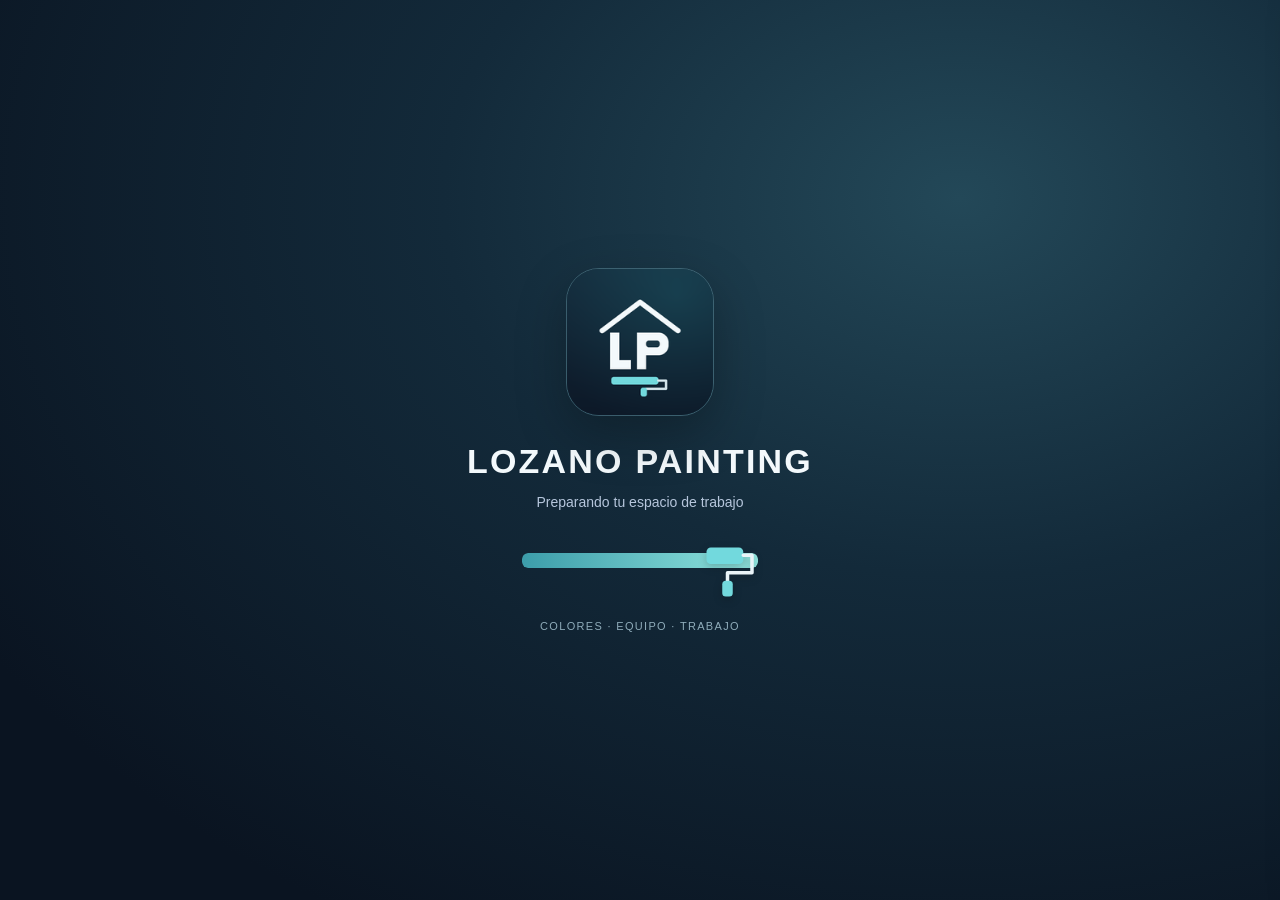
==== commit 5991517f: "Add files via upload" ====
--- a/index.html
+++ b/index.html
@@ -1302,106 +1302,10 @@
   }
 }
 </style>
-<style id="splash-style">
-#splash{
- position:fixed;
- inset:0;
- background:linear-gradient(135deg,#1e3c72,#2a5298);
- display:flex;
- align-items:center;
- justify-content:center;
- flex-direction:column;
- z-index:10000;
- color:#fff;
- font-family:sans-serif;
-}
-#splash img{
- width:90px;
- height:90px;
- border-radius:20px;
- margin-bottom:16px;
- box-shadow:0 10px 20px rgba(0,0,0,.3);
-}
-#splash h1{
- margin:0;
- font-size:24px;
-}
-#splash p{
- margin-top:8px;
- font-size:14px;
- opacity:.8;
-}
-#loader{
- margin-top:18px;
- width:120px;
- height:4px;
- background:rgba(255,255,255,.2);
- border-radius:10px;
- overflow:hidden;
-}
-#loader div{
- width:0%;
- height:100%;
- background:#fff;
- animation:load 1.6s ease forwards;
-}
-@keyframes load{
- from{width:0%;}
- to{width:100%;}
-}
-</style>
-<style id="splash-anim-extra">
-#splash img{
- animation:logoPop 1.2s ease;
-}
-@keyframes logoPop{
- 0%{transform:scale(0.6);opacity:0;}
- 60%{transform:scale(1.1);}
- 100%{transform:scale(1);opacity:1;}
-}
-</style>
-<style id="splash-extra-anim">
-#splash img{
-  animation:logoPop 1.2s ease, logoFloat 2.8s ease-in-out infinite;
-}
-@keyframes logoFloat{
-  0%{transform:translateY(0)}
-  50%{transform:translateY(-6px)}
-  100%{transform:translateY(0)}
-}
-/* subtle shine */
-#splash img::after{
-  content:"";
-}
-</style>
-<style id="splash-shine-vibrate-style">
-#splash .logo-wrap{
-  position:relative;
-  display:inline-block;
-  border-radius:20px;
-  overflow:hidden;
-}
-#splash .logo-wrap::after{
-  content:"";
-  position:absolute;
-  top:-20%;
-  left:-75%;
-  width:45%;
-  height:140%;
-  transform:rotate(18deg);
-  background:linear-gradient(90deg, rgba(255,255,255,0), rgba(255,255,255,.55), rgba(255,255,255,0));
-  animation:logoShine 2.4s ease-in-out infinite;
-  pointer-events:none;
-}
-@keyframes logoShine{
-  0%{left:-75%;}
-  45%{left:140%;}
-  100%{left:140%;}
-}
-#splash img{
-  display:block;
-}
-</style>
+
+
+
+
 <style id="share-location-style">
 .location-actions{
     display:flex;
@@ -1734,12 +1638,12 @@
 <meta content="yes" name="apple-mobile-web-app-capable"/>
 <meta content="yes" name="mobile-web-app-capable"/>
 <meta content="black-translucent" name="apple-mobile-web-app-status-bar-style"/>
-<meta content="#1e3c72" name="theme-color"/>
-<meta content="#1e3c72" name="msapplication-TileColor"/>
-<link href="https://canutoscorp.github.io/pintura/icono.png" rel="icon" sizes="192x192" type="image/png"/>
-<link href="https://canutoscorp.github.io/pintura/icono.png" rel="apple-touch-icon"/>
-<link href="https://canutoscorp.github.io/pintura/icono.png" rel="apple-touch-icon" sizes="180x180"/>
-<link id="appManifest" rel="manifest"/>
+<meta content="#172f3f" name="theme-color"/>
+<meta content="#172f3f" name="msapplication-TileColor"/>
+
+
+
+<link rel="icon" type="image/png" sizes="32x32" href="lozano-icon-32-v1.png"/><link rel="icon" type="image/png" sizes="192x192" href="lozano-icon-192-v1.png"/><link rel="apple-touch-icon" sizes="180x180" href="lozano-icon-180-v1.png"/><link id="appManifest" rel="manifest" href="manifest.webmanifest"/><link rel="stylesheet" href="lozano-carga.css?v=icono1"/>
 <style id="birthday-final-fix-style">
 #cumpleanos .birthday-card,
 #cumpleanos #birthdaySection,
@@ -2386,7 +2290,7 @@
 body #material .periodo-delete-person{font-size:12px;max-width:200px;display:block;margin:18px auto 0}
 body .top-tabs [data-seccion="material"]{font-size:10px!important;line-height:1.25}
 @media(max-width:420px){body #material .periodo-card-head,body #material .periodo-card-body{padding:14px}body #material .periodo-stat b{font-size:14px}body #material .periodo-stat small{font-size:10px}body #material .periodo-stats{gap:6px}body #material .periodo-day{padding:12px 9px;font-size:12px}}
-</style><link rel="stylesheet" href="lozano-modulos.css?v=integracion6-reloj1"><link rel="stylesheet" href="lozano-integracion.css?v=bitacoras-fichas1"></head>
+</style><link rel="stylesheet" href="lozano-modulos.css?v=integracion6-reloj1"><link rel="stylesheet" href="lozano-integracion.css?v=consulta-fiestas2"></head>
 <body class="lozano-connected">
 
 <div class="birthday-today-banner" id="birthdayTodayBanner">
@@ -2407,11 +2311,11 @@
 <strong class="start-birthday-names" id="startBirthdayNames"></strong>
 </div>
 </div>
-<div id="splash">
-<div class="logo-wrap"><img src="https://canutoscorp.github.io/pintura/icono.png"/></div>
-<h1>Lozano Painting</h1>
-<p>Cargando sistema...</p>
-<div id="loader"><div></div></div>
+<div id="splash" role="status" aria-label="Abriendo Lozano Painting">
+<div class="lozano-start-mark"><img src="lozano-icon-180-v1.png" width="180" height="180" alt="Casa y rodillo de Lozano Painting" fetchpriority="high" decoding="async"/></div>
+<h1>LOZANO PAINTING</h1><p>Preparando tu espacio de trabajo</p>
+<div class="lozano-paint-scene" aria-hidden="true"><div class="lozano-paint-track"><span></span></div><svg class="lozano-loading-roller" viewBox="0 0 64 64"><rect x="4" y="5" width="42" height="19" rx="5" fill="#72d9dd"/><path d="M46 14h10v20H28v12" fill="none" stroke="#e9f3f7" stroke-width="4" stroke-linecap="round" stroke-linejoin="round"/><rect x="22" y="43" width="12" height="18" rx="4" fill="#72d9dd"/></svg></div>
+<span class="lozano-start-caption">Colores · Equipo · Trabajo</span>
 </div>
 <div id="birthdayStartBanner">
 <div class="birthday-start-card">
@@ -2421,7 +2325,7 @@
 </div>
 </div>
 <div class="main-wrapper">
-<div id="connectedTop"><span id="connectedPreviewTag" hidden></span><div><button id="connectedLoginButton" type="button">Iniciar sesión</button><button id="connectedLogoutButton" type="button" hidden>Cerrar sesión</button><button id="connectedMenuButton" type="button" aria-label="Abrir menú" aria-controls="connectedDrawer" aria-expanded="false">☰</button></div></div><header>LOZANO PAINTING</header><div id="connectedWelcome" hidden><span id="connectedSalutation"></span><strong id="connectedWelcomeName"></strong></div><div id="connectedBackBar" hidden><button id="connectedBackButton" type="button">← Volver</button></div><div id="connectedStatusAnchor"><p id="connectedNotice" role="status" aria-live="polite"></p></div><div id="connectedPublicMessages"></div><div id="connectedAnniversaries"></div>
+<div id="connectedTop"><span id="connectedPreviewTag" hidden></span><div><button id="connectedLoginButton" type="button">Iniciar sesión</button><button id="connectedLogoutButton" type="button" hidden>Cerrar sesión</button><button id="connectedMenuButton" type="button" aria-label="Abrir menú" aria-controls="connectedDrawer" aria-expanded="false">☰</button></div></div><header>LOZANO PAINTING</header><div id="connectedWelcome" hidden><span id="connectedSalutation"></span><strong id="connectedWelcomeName"></strong></div><div id="connectedBackBar" hidden><button id="connectedBackButton" type="button">← Volver</button></div><div id="connectedStatusAnchor"><p id="connectedNotice" role="status" aria-live="polite"></p></div><div id="connectedHolidayNotice"></div><div id="connectedPublicMessages"></div><div id="connectedAnniversaries"></div>
 <div class="top-tabs">
 <button class="top-tab-btn active" data-seccion="buscar">🔎<br/>BUSCAR</button>
 <button class="top-tab-btn" data-seccion="cumpleanos">🎂<br/>CUMPLEAÑOS</button>
@@ -3749,59 +3653,7 @@
   });
 })();
 </script>
-<script id="splash-inteligente-fix">
-window.addEventListener("load", () => {
-  const today = new Date().toDateString();
-  const lastShown = localStorage.getItem("splashDate");
-  const firstVisit = localStorage.getItem("firstVisitDone");
-  const splash = document.getElementById("splash");
-  if (!splash) return;
-
-  function vibrateSoft(){
-    try{
-      if (navigator.vibrate) {
-        navigator.vibrate([35, 30, 45]);
-      }
-    }catch(e){}
-  }
-
-  function mostrarCumpleDespuesSplash(){
-    try{
-      if (typeof lanzarMensajeCumpleInicio === 'function') {
-        lanzarMensajeCumpleInicio();
-      }
-    }catch(e){}
-  }
-
-  function hideSplash(delayMs) {
-    localStorage.setItem("splashDate", today);
-    vibrateSoft();
-    setTimeout(() => {
-      splash.style.transition = "opacity .4s ease";
-      splash.style.opacity = "0";
-      setTimeout(() => {
-        if (splash && splash.parentNode) splash.parentNode.removeChild(splash);
-        mostrarCumpleDespuesSplash();
-      }, 400);
-    }, delayMs);
-  }
-
-  if (!firstVisit) {
-    localStorage.setItem("firstVisitDone", "true");
-    hideSplash(2200);
-    return;
-  }
-
-  if (lastShown === today) {
-    splash.remove();
-    mostrarAvisoCumpleMananaDespuesDeCarga();
-    mostrarCumpleDespuesSplash();
-    return;
-  }
-
-  hideSplash(1400);
-});
-</script>
+<script src="lozano-carga.js?v=icono1"></script>
 <div class="share-overlay" id="shareOverlay">
 <div class="share-modal">
 <h3 id="shareModalTitle">Ubicación copiada</h3>
@@ -3942,143 +3794,9 @@
   }
 })();
 </script>
-<script id="pwa-manifest-script">
-(function(){
-  const manifest = {"name": "Lozano Painting", "short_name": "Lozano", "description": "Sistema de colonias, ubicaciones, material y registros de Lozano Painting.", "start_url": ".", "scope": ".", "display": "standalone", "background_color": "#1e3c72", "theme_color": "#1e3c72", "orientation": "portrait", "icons": [{"src": "https://canutoscorp.github.io/pintura/icono.png", "sizes": "192x192", "type": "image/png", "purpose": "any maskable"}, {"src": "https://canutoscorp.github.io/pintura/icono.png", "sizes": "512x512", "type": "image/png", "purpose": "any maskable"}]};
-  const blob = new Blob([JSON.stringify(manifest)], {type: "application/json"});
-  const manifestURL = URL.createObjectURL(blob);
-  const manifestLink = document.getElementById("appManifest");
-  if(manifestLink) manifestLink.setAttribute("href", manifestURL);
-})();
-</script>
+
 <script id="datos-cumpleanos-restaurados">
-const personasCumple = [
-  {
-    "nombre": "Rebeca Mota",
-    "dia": 13,
-    "mes": 4
-  },
-  {
-    "nombre": "Milton",
-    "dia": 6,
-    "mes": 4
-  },
-  {
-    "nombre": "Miguel Carrera",
-    "dia": 23,
-    "mes": 2
-  },
-  {
-    "nombre": "ISMAEL LOPEZ",
-    "dia": 10,
-    "mes": 9
-  },
-  {
-    "nombre": "Carlos Corona",
-    "dia": 15,
-    "mes": 3
-  },
-  {
-    "nombre": "Eulises Flores",
-    "dia": 11,
-    "mes": 5
-  },
-  {
-    "nombre": "Josue Lopez",
-    "dia": 12,
-    "mes": 3
-  },
-  {
-    "nombre": "Elisa Janeth",
-    "dia": 26,
-    "mes": 9
-  },
-  {
-    "nombre": "Isaac Lopez",
-    "dia": 8,
-    "mes": 3
-  },
-  {
-    "nombre": "Aury Medina",
-    "dia": 14,
-    "mes": 9
-  },
-  {
-    "nombre": "Marcy Lozano",
-    "dia": 2,
-    "mes": 6
-  },
-  {
-    "nombre": "Emmanuel Lopez",
-    "dia": 25,
-    "mes": 11
-  },
-  {
-    "nombre": "Jose Ulises Lopez",
-    "dia": 1,
-    "mes": 1
-  },
-  {
-    "nombre": "Reyna Lopez",
-    "dia": 3,
-    "mes": 8
-  },
-  {
-    "nombre": "Ruth Rodriguez",
-    "dia": 3,
-    "mes": 11
-  },
-  {
-    "nombre": "Ashley Ramirez",
-    "dia": 20,
-    "mes": 9
-  },
-  {
-    "nombre": "Milton",
-    "dia": 17,
-    "mes": 12
-  },
-  {
-    "nombre": "Las Mujeres mas Hermosas del Mundo, Felicidades Mamitas",
-    "dia": 10,
-    "mes": 5
-  },
-  {
-    "nombre": "A los hombres Trabajadores, buenos, santos, Feliz Dia del Padre",
-    "dia": 21,
-    "mes": 6
-  },
-  {
-    "nombre": "Paola Flores",
-    "dia": 19,
-    "mes": 9
-  },
-  {
-    "nombre": "Luis Medina CUATE",
-    "dia": 20,
-    "mes": 4
-  },
-  {
-    "nombre": "Jose Mena",
-    "dia": 5,
-    "mes": 8
-  },
-  {
-    "nombre": "Miguel Aldair",
-    "dia": 12,
-    "mes": 6
-  },
-  {
-    "nombre": "Jose Guillen",
-    "dia": 18,
-    "mes": 3
-  },
-  {
-    "nombre": "Karla Aimee",
-    "dia": 1,
-    "mes": 5
-  }
-];
+const personasCumple = []; // Cumpleaños conservados en el catálogo protegido de Supabase.
 window.personasCumple = personasCumple;
 </script>
 <script id="birthday-render-final-fix">
@@ -4184,6 +3902,7 @@
  const later=(fn,ms)=>{timers.push(setTimeout(fn,ms));};
  function clearCelebration(){
   timers.splice(0).forEach(clearTimeout);
+  ['startBirthdayNames','birthdayTodayNames','birthdayTomorrowNames','birthdayStartNames'].forEach(id=>{const el=byId(id);if(el)el.textContent='';});
   ['startBirthdayOverlay','birthdayTodayBanner','birthdayTomorrowBanner','birthdayStartBanner'].forEach(id=>{const el=byId(id);if(el)el.style.display='none';});
   document.querySelectorAll('[data-birthday-effect]').forEach(el=>el.remove());
  }
@@ -4226,9 +3945,9 @@
    names.textContent=tomorrow.map(p=>p.nombre).join(', ');banner.style.display='block';banner.setAttribute('role','status');
    later(()=>{banner.style.display='none';},6500);
   };
-  if(today.length){
+  if(today.length||(window.LozanoBirthdayEffects?.today&&window.LozanoBirthdayEffects.date===`${now.getFullYear()}-${String(now.getMonth()+1).padStart(2,'0')}-${String(now.getDate()).padStart(2,'0')}`)){
    const overlay=byId('startBirthdayOverlay'),names=byId('startBirthdayNames');
-   if(overlay&&names){names.textContent=today.map(p=>p.nombre).join(', ');overlay.style.display='flex';overlay.setAttribute('role','status');later(()=>{overlay.style.display='none';},5500);}
+   if(today.length&&overlay&&names){names.textContent=today.map(p=>p.nombre).join(', ');overlay.style.display='flex';overlay.setAttribute('role','status');later(()=>{overlay.style.display='none';},5500);}
    effects();later(showTomorrow,6000);
   }else showTomorrow();
  }
@@ -4242,4 +3961,4 @@
  setInterval(run,60000);
 })();
 </script>
-<div id="connectedBackdrop" hidden></div><aside id="connectedDrawer" aria-label="Menú de Lozano Painting" aria-hidden="true" inert><div class="connected-drawer-head"><strong>LOZANO PAINTING</strong><button id="connectedCloseMenu" aria-label="Cerrar menú">×</button></div><button data-connected-route="buscar">🔎 Buscar colonia</button><button data-connected-route="panel" data-access="manager" hidden>▦ Panel del propietario</button><button data-connected-route="trabajo" data-access="lead" hidden>🖌 Tipo de trabajo</button><button data-connected-route="consultar" data-access="signed" hidden>⌕ Consultar lote</button><button data-connected-route="express" data-access="express" hidden>◈ Ingresar colores Express</button><button data-connected-route="pendientes" data-access="signed" hidden>⚠ Pendientes por colonia</button><button data-connected-route="bitacora" data-access="lead" hidden>📝 Bitácora</button><button data-connected-route="horas">⏱ Control de horas y pago</button><button data-connected-route="nomina" data-access="manager" hidden>＄ Nómina</button><button data-connected-route="casas" data-access="manager" hidden>▣ Casas Pago</button><button data-connected-route="visitas" data-access="manager" hidden>▧ Bitácoras del equipo</button><button data-connected-route="mensajes" data-access="manager" hidden>✉ Mensaje urgente</button><button data-connected-route="usuarios" data-access="admin" hidden>👥 Usuarios y fechas de ingreso</button><button data-connected-route="auditoria" data-access="admin" hidden>☷ Historial privado de cambios</button><button data-connected-route="catalogo" data-access="lead" hidden>📍 Alta de colonias y tiendas</button><button id="connectedBirthdayMenu" data-connected-route="cumpleanos">🎂 Cumpleaños</button><button data-connected-route="sherwin">🎨 Sherwin-Williams</button></aside><div id="connectedWorkspace"><dialog id="connectedLoginDialog"><button id="connectedLoginClose" aria-label="Cerrar acceso">×</button><div id="connectedLoginStatusAnchor"><p id="status" role="status" aria-live="polite"></p></div><section id="login" class="card"><h2>Iniciar sesión</h2><div id="tabs" class="actions" role="tablist" aria-label="Tipo de acceso"><button role="tab" aria-selected="true" data-profile="worker">Trabajador</button><button role="tab" aria-selected="false" data-profile="owner">Propietario</button><button role="tab" aria-selected="false" data-profile="admin">Administrador</button></div><p id="loginHelp">Trabajadores y encargados ingresan aquí.</p><form id="pinLogin"><label>Usuario<input name="username" autocomplete="username" autocapitalize="none" spellcheck="false" required maxlength="32"></label><label>PIN de cuatro números<input name="pin" type="password" inputmode="numeric" pattern="[0-9]{4}" maxlength="4" required autocomplete="current-password"></label><button type="submit" class="primary">Entrar</button></form><details id="principal" hidden><summary>Acceso principal de Canuto</summary><p>Usa la cuenta de Authentication que ya tiene acceso al administrador. No uses la contraseña de la base de datos.</p><form id="rootLogin"><label>Correo<input name="email" type="email" autocomplete="username" value="canuto_15@hotmail.com" required></label><label>Contraseña<input name="password" type="password" autocomplete="current-password" required></label><button type="submit">Entrar como administrador principal</button></form></details><p class="muted">Las cuentas nuevas comienzan con el PIN temporal 2123. Esta prueba guarda usuarios en Supabase; no importa los ejemplos de la maqueta.</p></section><section id="setup" class="card" hidden><h2>Completa tu primer acceso</h2><p>Registra tu cumpleaños y crea tu PIN personal para continuar.</p><form id="setupForm"><div class="fields"><label>Nuevo PIN<input name="pin" type="password" inputmode="numeric" pattern="[0-9]{4}" maxlength="4" required autocomplete="new-password"></label><label>Confirma el nuevo PIN<input name="repeat" type="password" inputmode="numeric" pattern="[0-9]{4}" maxlength="4" required autocomplete="new-password"></label><label>Día de nacimiento · obligatorio<input name="birth_day" type="number" min="1" max="31" required></label><label>Mes de nacimiento · obligatorio<select name="birth_month" required></select></label><label>Año de nacimiento · opcional<input name="birth_year" type="number" min="1900"></label><label>Ingreso a Lozano Painting · opcional<input name="joined_month" type="month"></label></div><button class="primary" type="submit">Guardar datos y entrar</button><button id="cancelSetup" type="button">Cancelar y salir</button></form></section></dialog><div id="connectedContent" hidden><section id="account" hidden><div class="card connected-session-card"><div class="row"><div><h2 id="welcome"></h2><p id="accessRole"></p></div><button id="logout">Cerrar sesión</button></div><p>Conexión de prueba: <strong>usuarios, permisos y jornadas en Supabase</strong>.</p><p class="muted">Puedes probar jornadas, pagos y fichas por lote aquí. El buscador original y los festejos se conservan hasta integrar la presentación final.</p></div><section id="admin" class="card" hidden><h2>Usuarios del equipo</h2><div class="actions"><button id="refresh">Actualizar lista</button><button id="newUser" class="primary">＋ Crear usuario</button><button id="exportJSON">Exportar respaldo JSON</button><button id="exportCSV">Exportar usuarios CSV</button><button id="showAudit">Historial privado</button></div><p id="count"></p><div id="people"></div><section id="audit" hidden><h3>Historial de cambios</h3><div id="auditRows"></div><button id="olderAudit">Ver anteriores</button></section></section></section><section id="connectedPanel" hidden></section><section id="connectedMessagePanel" hidden></section></div><dialog id="userDialog"><div class="row"><h2 id="userTitle"></h2><button id="closeUser" aria-label="Cerrar">×</button></div><form id="userForm"><div class="fields"><label>Nombre(s)<input name="first_name" required maxlength="100"></label><label>Apellido paterno<input name="last_name" required maxlength="100"></label><label>Nombre de usuario<input name="username" required pattern="[A-Za-z0-9_.-]{3,32}" maxlength="32" autocapitalize="none" spellcheck="false"></label><label>Tipo de acceso<select name="role"><option value="worker">Trabajador</option><option value="lead">Encargado</option><option value="owner">Propietario</option><option value="admin">Administrador</option></select></label><label>Día de nacimiento · opcional<input name="birth_day" type="number" min="1" max="31"></label><label>Mes de nacimiento · opcional<select name="birth_month"></select></label><label>Año de nacimiento · opcional<input name="birth_year" type="number" min="1900"></label><label>Ingreso a Lozano Painting · opcional<input name="joined_month" type="month"></label></div><p class="muted">El usuario completará su cumpleaños obligatoriamente al cambiar el PIN temporal 2123. Los PIN no se muestran en la lista ni en el respaldo.</p><p id="userError" role="alert"></p><button type="submit" class="primary">Guardar usuario</button></form></dialog></div><script>document.getElementById("tablaDatos").insertAdjacentHTML("afterend",'<section id="connectedPending" hidden></section>');</script><script src="equipo-config.js?v=integracion6-reloj1"></script><script src="equipo-api.js?v=sesion-recarga1"></script><script src="equipo-prueba.js?v=catalogo-nomina1"></script><script src="equipo-jornadas-core.js?v=fechas-dia1"></script><script src="equipo-jornadas.js?v=bitacoras-fichas1"></script><script src="equipo-nomina.js?v=catalogo-nomina1"></script><script src="equipo-casas-pago.js?v=bitacoras-fichas1"></script><script src="equipo-fichas.js?v=bitacoras-fichas1"></script><script src="lozano-reloj.js?v=integracion6-reloj1"></script><script src="equipo-catalogo.js?v=catalogo-nomina1"></script><script src="lozano-sesion.js?v=bitacoras-fichas1"></script>+<div id="connectedBackdrop" hidden></div><aside id="connectedDrawer" aria-label="Menú de Lozano Painting" aria-hidden="true" inert><div class="connected-drawer-head"><strong>LOZANO PAINTING</strong><button id="connectedCloseMenu" aria-label="Cerrar menú">×</button></div><button data-connected-route="buscar">🔎 Buscar colonia</button><button data-connected-route="panel" data-access="manager" hidden>▦ Panel del propietario</button><button data-connected-route="trabajo" data-access="lead" hidden>🖌 Tipo de trabajo</button><button data-connected-route="consultar" data-access="signed" hidden>⌕ Consulta</button><button data-connected-route="express" data-access="express" hidden>◈ Ingresar colores Express</button><button data-connected-route="pendientes" data-access="signed" hidden>⚠ Pendientes por colonia</button><button data-connected-route="bitacora" data-access="lead" hidden>📝 Bitácora</button><button data-connected-route="horas">⏱ Control de horas y pago</button><button data-connected-route="nomina" data-access="manager" hidden>＄ Nómina</button><button data-connected-route="casas" data-access="manager" hidden>▣ Casas Pago</button><button data-connected-route="visitas" data-access="manager" hidden>▧ Bitácoras del equipo</button><button data-connected-route="mensajes" data-access="manager" hidden>✉ Mensaje urgente</button><button data-connected-route="usuarios" data-access="admin" hidden>👥 Usuarios y fechas de ingreso</button><button data-connected-route="auditoria" data-access="admin" hidden>☷ Historial privado de cambios</button><button data-connected-route="catalogo" data-access="lead" hidden>📍 Alta de colonias y tiendas</button><button id="connectedBirthdayMenu" data-connected-route="cumpleanos">🎂 Cumpleaños</button><button data-connected-route="sherwin">🎨 Sherwin-Williams</button></aside><div id="connectedWorkspace"><dialog id="connectedLoginDialog"><button id="connectedLoginClose" aria-label="Cerrar acceso">×</button><div id="connectedLoginStatusAnchor"><p id="status" role="status" aria-live="polite"></p></div><section id="login" class="card"><h2>Iniciar sesión</h2><div id="tabs" class="login-profile-selector"><label>Selecciona tu tipo de acceso<select id="loginProfile"><option value="worker" selected>Trabajador</option><option value="owner">Propietario</option><option value="admin">Administrador</option></select></label></div><p id="loginHelp">Trabajadores y encargados ingresan aquí.</p><form id="pinLogin"><label>Usuario<input name="username" autocomplete="username" autocapitalize="none" spellcheck="false" required maxlength="32"></label><label>PIN de cuatro números<input name="pin" type="password" inputmode="numeric" pattern="[0-9]{4}" maxlength="4" required autocomplete="current-password"></label><button type="submit" class="primary">Entrar</button></form><details id="principal" hidden><summary>Acceso principal de Canuto</summary><p>Usa la cuenta de Authentication que ya tiene acceso al administrador. No uses la contraseña de la base de datos.</p><form id="rootLogin"><label>Correo<input name="email" type="email" autocomplete="username" value="canuto_15@hotmail.com" required></label><label>Contraseña<input name="password" type="password" autocomplete="current-password" required></label><button type="submit">Entrar como administrador principal</button></form></details><p class="muted">Las cuentas nuevas comienzan con el PIN temporal 2123. Esta prueba guarda usuarios en Supabase; no importa los ejemplos de la maqueta.</p></section><section id="setup" class="card" hidden><h2>Completa tu primer acceso</h2><p>Registra tu cumpleaños y crea tu PIN personal para continuar.</p><form id="setupForm"><div class="fields"><label>Nuevo PIN<input name="pin" type="password" inputmode="numeric" pattern="[0-9]{4}" maxlength="4" required autocomplete="new-password"></label><label>Confirma el nuevo PIN<input name="repeat" type="password" inputmode="numeric" pattern="[0-9]{4}" maxlength="4" required autocomplete="new-password"></label><label>Día de nacimiento · obligatorio<input name="birth_day" type="number" min="1" max="31" required></label><label>Mes de nacimiento · obligatorio<select name="birth_month" required></select></label><label>Año de nacimiento · opcional<input name="birth_year" type="number" min="1900"></label><label>Ingreso a Lozano Painting · opcional<input name="joined_month" type="month"></label></div><button class="primary" type="submit">Guardar datos y entrar</button><button id="cancelSetup" type="button">Cancelar y salir</button></form></section></dialog><div id="connectedContent" hidden><section id="account" hidden><div class="card connected-session-card"><div class="row"><div><h2 id="welcome"></h2><p id="accessRole"></p></div><button id="logout">Cerrar sesión</button></div><p>Conexión de prueba: <strong>usuarios, permisos y jornadas en Supabase</strong>.</p><p class="muted">Puedes probar jornadas, pagos y fichas por lote aquí. El buscador original y los festejos se conservan hasta integrar la presentación final.</p></div><section id="admin" class="card" hidden><h2>Usuarios del equipo</h2><div class="actions"><button id="refresh">Actualizar lista</button><button id="newUser" class="primary">＋ Crear usuario</button><button id="exportJSON">Exportar respaldo JSON</button><button id="exportCSV">Exportar usuarios CSV</button><button id="showAudit">Historial privado</button></div><p id="count"></p><div id="people"></div><section id="audit" hidden><h3>Historial de cambios</h3><div id="auditRows"></div><button id="olderAudit">Ver anteriores</button></section></section></section><section id="connectedPanel" hidden></section><section id="connectedMessagePanel" hidden></section></div><dialog id="userDialog"><div class="row"><h2 id="userTitle"></h2><button id="closeUser" aria-label="Cerrar">×</button></div><form id="userForm"><div class="fields"><label>Nombre(s)<input name="first_name" required maxlength="100"></label><label>Apellido paterno<input name="last_name" required maxlength="100"></label><label>Nombre de usuario<input name="username" required pattern="[A-Za-z0-9_.-]{3,32}" maxlength="32" autocapitalize="none" spellcheck="false"></label><label>Tipo de acceso<select name="role"><option value="worker">Trabajador</option><option value="lead">Encargado</option><option value="owner">Propietario</option><option value="admin">Administrador</option></select></label><label>Día de nacimiento · opcional<input name="birth_day" type="number" min="1" max="31"></label><label>Mes de nacimiento · opcional<select name="birth_month"></select></label><label>Año de nacimiento · opcional<input name="birth_year" type="number" min="1900"></label><label>Ingreso a Lozano Painting · opcional<input name="joined_month" type="month"></label><label class="work-check"><input name="birthday_public" type="checkbox" checked> Mostrar públicamente su felicitación de cumpleaños</label><small>Si la desmarcas, solo esa persona verá su nombre al entrar a su cuenta. Las animaciones generales seguirán visibles.</small></div><p class="muted">El usuario completará su cumpleaños obligatoriamente al cambiar el PIN temporal 2123. Los PIN no se muestran en la lista ni en el respaldo.</p><p id="userError" role="alert"></p><button type="submit" class="primary">Guardar usuario</button></form></dialog></div><script>document.getElementById("tablaDatos").insertAdjacentHTML("afterend",'<section id="connectedPending" hidden></section>');</script><script src="equipo-config.js?v=integracion6-reloj1"></script><script src="equipo-api.js?v=sesion-recarga1"></script><script src="equipo-prueba.js?v=consulta-fiestas2"></script><script src="equipo-jornadas-core.js?v=consumo1"></script><script src="equipo-jornadas.js?v=consulta-fiestas2"></script><script src="equipo-nomina.js?v=consumo1"></script><script src="equipo-casas-pago.js?v=consumo1"></script><script src="equipo-fichas.js?v=consulta-fiestas2"></script><script src="lozano-reloj.js?v=integracion6-reloj1"></script><script src="equipo-catalogo.js?v=catalogo-nomina1"></script><script src="lozano-celebraciones.js?v=consulta-fiestas2"></script><script src="lozano-sesion.js?v=consulta-fiestas2"></script>
--- a/lozano-carga.css
+++ b/lozano-carga.css
@@ -0,0 +1,16 @@
+#splash{position:fixed;inset:0;z-index:10000;display:flex;align-items:center;justify-content:center;flex-direction:column;gap:0;padding:24px;background:radial-gradient(ellipse at 75% 22%,#234858 0,#132a3a 38%,#0a1421 85%);color:#f3f9fc;font-family:'Segoe UI',Arial,sans-serif;text-align:center;transition:opacity .3s ease,visibility .3s ease}
+#splash .lozano-start-mark{width:148px;height:148px;margin:0 0 25px;border:1px solid #8fcbd84d;border-radius:33px;overflow:hidden;box-shadow:0 18px 50px #0004;animation:lozano-start-appear .5s ease both}
+#splash img{display:block;width:100%;height:100%;margin:0;border-radius:0;box-shadow:none;animation:none}
+#splash h1{margin:0;font-size:clamp(23px,5vw,34px);font-weight:800;letter-spacing:.065em;line-height:1.2}
+#splash p{font-size:14px;color:#c0d7df;margin:11px 0 0;line-height:1.5}
+#splash .lozano-paint-scene{position:relative;width:236px;height:69px;margin-top:30px}
+#splash .lozano-paint-track{position:absolute;left:0;right:0;top:10px;height:15px;overflow:hidden;border-radius:6px;background:#bdd5df19}
+#splash .lozano-paint-track span{display:block;height:100%;width:18%;border-radius:6px;background:linear-gradient(90deg,#3c9daa,#91e5df);animation:lozano-paint-pass 1.1s cubic-bezier(.3,.1,.2,1) both}
+#splash .lozano-loading-roller{position:absolute;width:56px;height:56px;left:-3px;top:0;animation:lozano-roller-pass 1.1s cubic-bezier(.3,.1,.2,1) both;filter:drop-shadow(0 3px 4px #0003)}
+#splash .lozano-start-caption{color:#8facba;font-size:11px;letter-spacing:.12em;margin-top:8px;text-transform:uppercase}
+#splash.is-ready{opacity:0;visibility:hidden;pointer-events:none}
+@keyframes lozano-start-appear{from{opacity:0;transform:translateY(8px) scale(.96)}to{opacity:1;transform:none}}
+@keyframes lozano-paint-pass{from{width:18%}to{width:100%}}
+@keyframes lozano-roller-pass{from{transform:translateX(0)}to{transform:translateX(184px)}}
+@media(max-width:400px){#splash .lozano-start-mark{width:132px;height:132px;margin-bottom:22px}#splash p{font-size:13px}}
+@media(prefers-reduced-motion:reduce){#splash,#splash .lozano-start-mark,#splash .lozano-paint-track span,#splash .lozano-loading-roller{animation:none;transition:none}#splash .lozano-paint-track span{width:100%}#splash .lozano-loading-roller{transform:translateX(184px)}}
--- a/lozano-integracion.css
+++ b/lozano-integracion.css
@@ -146,3 +146,27 @@
 #connectedWorkspace .work-visit-content .house-notes{white-space:pre-wrap;overflow-wrap:anywhere;margin:5px 0 13px}
 #connectedWorkspace .work-visit-content .work-pending-card,#connectedWorkspace .work-visit-content .work-resolved-card{font-size:13px}
 @media(min-width:700px){#connectedWorkspace .work-visit-card>summary{grid-template-columns:minmax(0,1.3fr) auto minmax(0,1fr) minmax(0,1fr) 18px;padding:16px}#connectedWorkspace .work-visit-place{font-size:16px}#connectedWorkspace .work-visit-date{grid-column:3;grid-row:1;font-size:13px}#connectedWorkspace .work-visit-lead{grid-column:4;grid-row:1;font-size:13px}#connectedWorkspace .work-visit-chevron{grid-column:5;grid-row:1}#connectedWorkspace .work-visit-content{padding:16px}}
+
+/* Avisos compactos: lectura recordada por usuario en este navegador. */
+.connected-inbox{display:flex!important;align-items:center;gap:.6rem;width:100%;min-height:44px;text-align:left;padding:.65rem .85rem!important;margin:.4rem 0!important;font-size:.95rem!important;flex-wrap:wrap}
+.connected-inbox strong{font-size:.8rem;border-radius:1rem;background:#90e2ef;color:#102536;padding:.15rem .5rem}
+.notice-envelope{display:inline-block;font-size:1.4rem}.has-unread .notice-envelope{animation:notice-mail 1.7s ease-in-out infinite}
+.notice-close-row{display:flex;justify-content:flex-end;margin:.35rem 0}.notice-close-row button{min-height:40px;font-size:.85rem!important;padding:.35rem .65rem!important}
+#connectedPublicMessages [hidden],#connectedAnniversaries [hidden]{display:none!important}
+.pay-final-help{font-size:.94rem;line-height:1.55;border-left:3px solid #89d3de;padding:.6rem .85rem;background:rgba(100,180,195,.09)}
+@keyframes notice-mail{0%,70%,100%{transform:rotate(0)}10%,30%{transform:rotate(-13deg)}20%,40%{transform:rotate(13deg)}}
+@media(prefers-reduced-motion:reduce){.has-unread .notice-envelope{animation:none}}
+
+/* Consulta compacta, importes visibles y celebraciones ligeras. */
+#connectedWorkspace .work-pay-approx{color:#9aefb2!important;font-weight:800!important}
+.house-consult-tabs button[aria-pressed="true"]{background:#16758b!important;border-color:#9ce6f0!important}
+.house-reference-grid{display:grid;grid-template-columns:repeat(auto-fit,minmax(230px,1fr));gap:12px}
+.house-reference-card{display:flex;flex-direction:column;gap:9px;border:1px solid #658c9d;border-radius:16px;padding:16px;background:#142c3b;color:#eff9ff;overflow-wrap:anywhere}
+.house-reference-card>strong{font-size:1.15rem;color:#bceef6}
+.holiday-card{position:relative;margin:.55rem 0;padding:.8rem 2.6rem .8rem .9rem;border:1px solid #719c98;border-radius:14px;background:#183831;color:#edfff3;font-size:.94rem;line-height:1.5}
+.holiday-card summary{cursor:pointer;font-weight:700;list-style:none}.holiday-card small{color:#c1dfd6}.holiday-close{position:absolute;right:5px;top:5px;padding:4px 10px!important;min-height:34px;font-size:1.25rem!important;background:transparent!important}
+.holiday-icon{display:inline-block}.holiday-wave{animation:holiday-wave 1s ease-in-out 4}
+@keyframes holiday-wave{0%,100%{transform:rotate(0) scale(1)}50%{transform:rotate(-12deg) scale(1.18)}}
+body.connected-new-view #connectedHolidayNotice{display:none}
+@media(max-width:600px){.house-reference-grid{grid-template-columns:1fr}}
+@media(prefers-reduced-motion:reduce){.holiday-wave{animation:none}}
